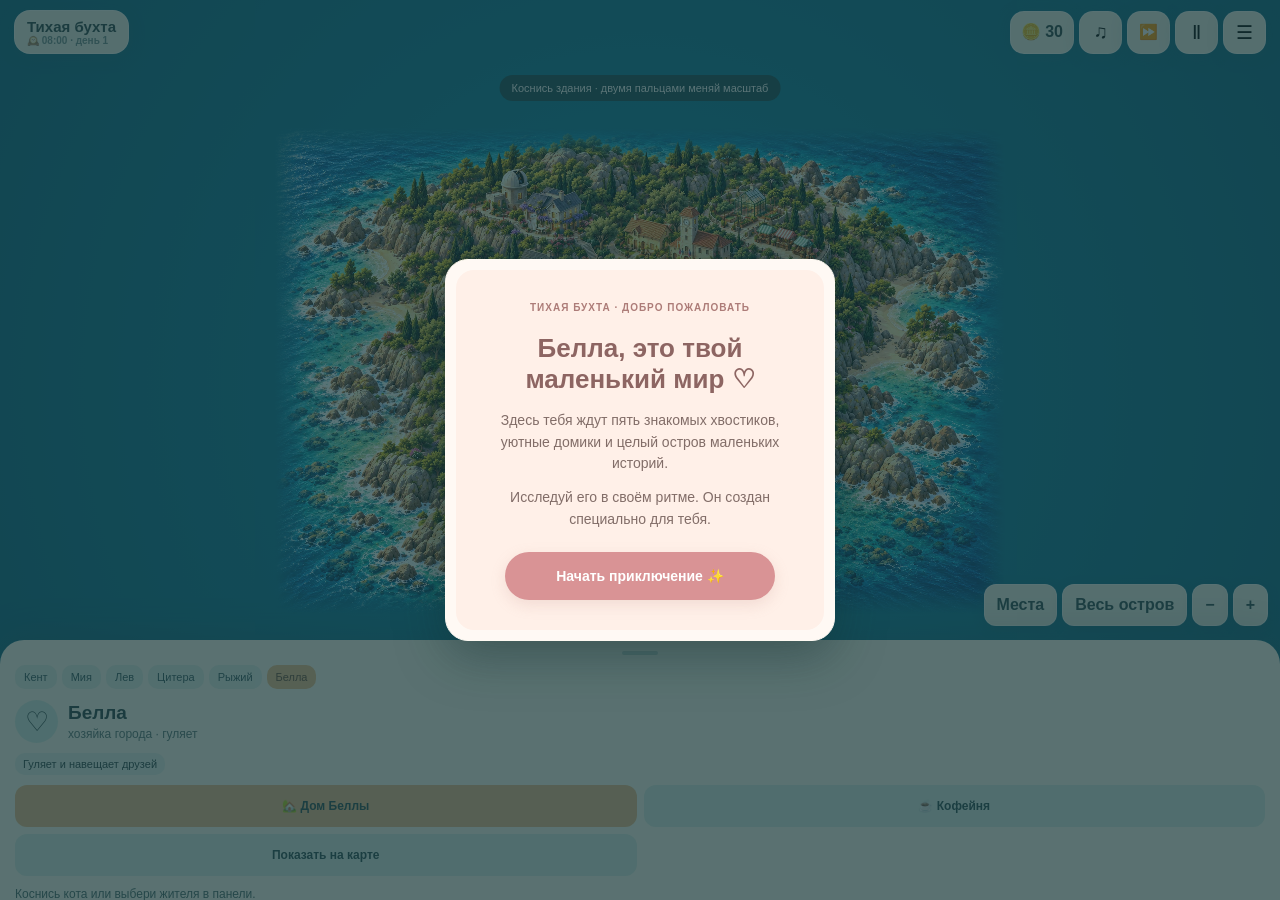
==== docs/index.html @ af592c77 "Add interactive seaside mussel restaurant kitchen (Quiet Bay v1.0.8)" ====
<!doctype html>
<html lang="ru">
<head>
  <meta charset="utf-8">
  <meta name="viewport" content="width=device-width,initial-scale=1,maximum-scale=1,viewport-fit=cover">
  <meta name="theme-color" content="#2c5a60">
  <meta name="apple-mobile-web-app-capable" content="yes">
  <meta name="apple-mobile-web-app-title" content="Тихая бухта">
  <link rel="manifest" href="./manifest.webmanifest">
  <link rel="apple-touch-icon" sizes="180x180" href="./apple-touch-icon.png">
  <link rel="stylesheet" href="./mussel-restaurant.css?v=1">
  <title>Тихая бухта · город Беллы</title>
  <style>
    :root { color-scheme: light; font-family: ui-rounded, -apple-system, BlinkMacSystemFont, "Segoe UI", sans-serif; color:#273f40; background:#b6d8d0; }
    * { box-sizing:border-box; }
    html { margin:0; width:100%; height:100%; overflow:hidden; overscroll-behavior:none; }
    body { margin:0; position:fixed; top:0; left:0; width:var(--screen-w,100vw); height:var(--screen-h,100dvh); overflow:hidden; overscroll-behavior:none; touch-action:none; }
    button { font:inherit; cursor:pointer; touch-action:manipulation; }
    #mapBackground,#world { position:absolute; inset:0; width:100%; height:100%; }
    #mapBackground { background:#233c54; pointer-events:none; }
    #world { touch-action:none; }
    #timeTint { position:absolute; inset:0; z-index:1; pointer-events:none; background-color:transparent; transition:background-color 3s linear; }
    #nightLights { position:absolute; inset:0; z-index:2; width:100%; height:100%; pointer-events:none; opacity:0; transition:opacity 2s linear; }
    #catLabels{position:absolute;inset:0;z-index:3;pointer-events:none;overflow:hidden}
    .catLabel{position:absolute;transform:translate(-50%,-100%);padding:4px 9px;border-radius:14px;background:#fff9efdb;border:1px solid #fffdf3b8;box-shadow:0 3px 10px #2145474d;color:#29474a;font-family:ui-rounded,"Arial Rounded MT Bold",-apple-system,system-ui,sans-serif;font-size:12px;font-weight:650;letter-spacing:.01em;white-space:nowrap;text-shadow:0 1px #ffffffb8;backdrop-filter:blur(4px)}
    .catLabel.selected{background:#fff1d8ed;border-color:#f9dba7;color:#6a4c41}
    .top { position:absolute; z-index:4; top:0; left:0; right:0; padding:calc(env(safe-area-inset-top) + 10px) 14px 8px; display:flex; align-items:center; justify-content:space-between; gap:8px; pointer-events:none; }
    .brand,.money,.icon { box-shadow:0 3px 18px #315b5a25; border:1px solid #fff9; background:#fff8ebed; }
    .brand { padding:7px 12px; border-radius:16px; min-width:0; }
    .brand strong { display:block; font-size:15px; white-space:nowrap; }
    .brand small { display:block; font-size:10px; opacity:.75; }
    .gameClock { font-variant-numeric:tabular-nums; font-weight:750; color:#476a6b; white-space:nowrap; }
    .topRight { display:flex; gap:5px; pointer-events:auto; }
    .money { padding:10px; border-radius:14px; font-weight:800; white-space:nowrap; }
    .icon { width:43px; height:43px; border-radius:14px; border-color:#fff9; font-size:19px; }
    .icon.soundOff { opacity:.65; }
    .icon.speedButton { font-size:15px; font-weight:850; }
    .icon.speedActive { background:#f2bc86; color:#60452d; border-color:#ffe1b9; }
    @media (max-width:420px) {
      .top { padding-left:10px; padding-right:10px; gap:5px; }
      .brand { padding:7px 9px; }
      .topRight { gap:4px; }
      .icon { width:38px; height:40px; border-radius:12px; }
      .money { padding:9px 7px; font-size:13px; }
    }
    .hint { position:absolute; z-index:4; top:calc(env(safe-area-inset-top) + 75px); left:50%; transform:translateX(-50%); text-align:center; background:#193e40c8; color:white; border-radius:22px; padding:7px 12px; font-size:11px; white-space:nowrap; pointer-events:none; }
    .sheet { position:absolute; z-index:5; bottom:0; left:0; right:0; height:min(31%,260px); overflow:auto; touch-action:pan-y; overscroll-behavior:contain; padding:11px 15px calc(env(safe-area-inset-bottom) + 12px); background:#fff9ed; border-radius:24px 24px 0 0; box-shadow:0 -8px 35px #22444532; }
    .grab { width:36px; height:4px; border-radius:4px; background:#c7d7ce; margin:0 auto 8px; }
    .row { display:flex; gap:10px; align-items:center; }
    .avatar { width:43px; height:43px; flex:none; border-radius:50%; background:#d8ece4; display:grid; place-items:center; font-size:27px; }
    h1 { margin:0; font-size:19px; line-height:1.2; }
    .sub { margin:3px 0 0; color:#587171; font-size:12px; }
    .stats { display:flex; gap:6px; flex-wrap:wrap; margin:10px 0; }
    .stat { border-radius:10px; padding:5px 8px; background:#e7efe7; font-size:11px; }
    .actions { display:grid; grid-template-columns:repeat(2,minmax(0,1fr)); gap:7px; }
    .action { min-height:42px; padding:8px; border:0; border-radius:12px; background:#dcece3; color:#27484b; font-size:12px; font-weight:700; }
    .action.primary { background:#f2bc86; }
    .action:disabled { opacity:.45; }
    #message { min-height:32px; margin:10px 0 0; color:#496665; font-size:12px; line-height:1.35; }
    .overlay { position:absolute; inset:0; z-index:7; background:#173a3eb5; display:grid; place-items:center; padding:18px; }
    .overlay[hidden] { display:none; }
    .dialog { width:min(100%,380px); max-height:85svh; overflow:auto; border-radius:23px; padding:20px; background:#fff9ed; box-shadow:0 16px 50px #102c2c66; }
    .dialog h2 { margin:0 0 8px; font-size:21px; }
    .dialog p { line-height:1.45; font-size:13px; }
    .dialog button { display:block; width:100%; padding:13px; margin-top:8px; border:0; border-radius:12px; background:#dcece3; color:#27484b; font-weight:700; }
    .dialog button:first-of-type { background:#f2bc86; }
    .dialog small { color:#647979; }
    .dialog.welcomeDialog { width:min(100%,390px); padding:10px; background:#fff9f4; border:1px solid #fffaf3; }
    .welcomeCard { padding:clamp(21px,6vw,30px) 18px; border-radius:18px; background:#fff0e8; text-align:center; color:#826d68; }
    .welcomeKicker { display:block; color:#ad7c78; font-size:10px; font-weight:750; letter-spacing:.1em; line-height:1.5; }
    .dialog .welcomeTitle { margin:18px auto 15px; max-width:290px; color:#8d6562; font-size:clamp(22px,6vw,26px); line-height:1.2; font-weight:750; }
    .dialog .welcomeCard p { max-width:300px; margin:12px auto; color:#826d68; font-size:14px; line-height:1.55; }
    .dialog .welcomeStart,.dialog .welcomeStart:first-of-type { margin:22px auto 0; max-width:270px; min-height:48px; border-radius:24px; background:#d99395; color:#fff; font-size:14px; box-shadow:0 5px 15px #bc858333; }
    .dialog .welcomeStart:active { transform:scale(.985); }
    .dialog.bookshop { width:min(100%,600px); padding:14px; }
    .dialog.cafeInteriorDialog { width:min(100%,660px); padding:14px; }
    .dialog.ryzhiyHomeDialog,.dialog.bellaHomeDialog { width:min(100%,660px); padding:14px; }
    .dialog.lighthouseDialog { width:min(100%,540px); padding:14px; }
    .dialog.boathouseDialog { width:min(100%,660px); padding:14px; }
    .dialog.postOfficeDialog { width:min(100%,660px); padding:14px; }
    .dialog.marketDialog { width:min(100%,660px); padding:14px; }
    .dialog.marketShopDialog { width:min(100%,520px); padding:16px; }
    .dialog.greenhouseDialog { width:min(100%,660px); padding:14px; }
    .dialog.cafeOpeningDialog { width:min(100%,510px); padding:17px; }
    .dialog.homeUpgradeDialog { width:min(100%,510px); padding:17px; }
    .dialog.homeStoryDialog,.dialog.familyAlbumDialog { width:min(100%,500px); padding:17px; }
    .homeUpgradeHero { display:flex; align-items:center; gap:11px; padding:13px; border-radius:16px; background:linear-gradient(135deg,#ebf0e9,#f6e5cb); margin:10px 0 12px; }
    .homeUpgradeFace { display:grid; place-items:center; width:44px; height:44px; flex:none; border-radius:13px; background:#fff9ee; font-size:28px; }
    .homeUpgradeHero strong { display:block; font-size:14px; }
    .homeUpgradeHero small { display:block; font-size:11px; line-height:1.45; margin-top:3px; }
    .homeUpgradeSector { margin:10px 0; padding:12px; border:1px solid #e3e2d6; border-radius:16px; background:#f6f4ec; }
    .homeUpgradeHeading { display:flex; align-items:center; gap:9px; }
    .homeUpgradeHeadingIcon { display:grid; place-items:center; width:34px; height:34px; flex:none; background:#e7e8dd; border-radius:11px; font-size:19px; }
    .homeUpgradeHeading div { flex:1; min-width:0; }
    .homeUpgradeHeading strong { display:block; font-size:13px; }
    .homeUpgradeHeading small { display:block; margin-top:2px; line-height:1.25; font-size:10px; }
    .homeUpgradeBonus { font-size:13px; white-space:nowrap; font-weight:850; color:#527767; }
    .homeUpgradeTrack { height:6px; margin:9px 0 10px; overflow:hidden; border-radius:6px; background:#e0e7df; }
    .homeUpgradeTrack span { display:block; height:100%; border-radius:inherit; background:linear-gradient(90deg,#87b69d,#d1af76); }
    .homeUpgradeItems { display:grid; grid-template-columns:repeat(3,minmax(0,1fr)); gap:7px; }
    .homeUpgradeItem { display:flex; flex-direction:column; align-items:center; text-align:center; gap:4px; min-width:0; padding:7px 4px; border:1px solid #e2dfd6; background:#fbf8f0; border-radius:12px; }
    .homeUpgradeItem.current { border-color:#e6ba83; background:#fff4e3; }
    .homeUpgradeItem.done { border-color:#c8dfcb; background:#edf5ed; }
    .homeUpgradeThumb { position:relative; display:grid; place-items:center; width:48px; height:43px; border-radius:12px; background:radial-gradient(circle at 25% 15%,#fffef9,#d9e7e1 76%); box-shadow:inset 0 0 0 1px #ffffff99; font-size:26px; }
    .homeUpgradeItem[data-sector="bed"] .homeUpgradeThumb { background:radial-gradient(circle at 25% 15%,#fffef9,#dddaf0 80%); }
    .homeUpgradeItem[data-sector="bowl"] .homeUpgradeThumb { background:radial-gradient(circle at 25% 15%,#fffef9,#d5ece6 80%); }
    .homeUpgradeItem[data-sector="toy"] .homeUpgradeThumb { background:radial-gradient(circle at 25% 15%,#fffef9,#f5dec9 80%); }
    .homeUpgradeItem.done .homeUpgradeThumb::after { content:'✓'; position:absolute; top:-3px; right:-3px; width:15px; height:15px; display:grid; place-items:center; border-radius:50%; background:#70a686; border:2px solid #fff; color:#fff; font-weight:850; font-size:10px; }
    .homeUpgradeItemName { font-size:10px; line-height:1.18; min-height:24px; overflow-wrap:break-word; }
    .homeUpgradeItemBonus { font-size:10px; color:#518064; font-weight:800; }
    .dialog .homeUpgradeBuy,.dialog .homeUpgradeBuy:first-of-type { margin:10px 0 0; background:#edbd8b; color:#574b36; font-size:12px; padding:12px 9px; }
    .dialog .homeUpgradeBuy:disabled { background:#e3e5df; color:#8c948f; opacity:1; }
    .homeUpgradeComplete { margin-top:10px; padding:10px; background:#e4eee4; border-radius:11px; color:#548063; text-align:center; font-weight:750; font-size:11px; }
    .homeUpgradeFeedback { margin:9px 0; padding:11px; border-radius:12px; color:#4e6b5a; background:#e8f0e5; font-size:12px; line-height:1.5; }
    .cafeOpeningIntro { margin:5px 0 12px; color:#526b65; }
    .cafeProgressSegments { display:grid; grid-template-columns:repeat(4,minmax(0,1fr)); gap:5px; margin:10px 0 15px; }
    .cafeProgressSegments span { height:8px; border-radius:8px; background:#dce5d9; }
    .cafeProgressSegments span.done { background:#77a896; }
    .cafeProgressSegments span.now { background:#efb77c; }
    .cafeStageCard { margin:8px 0; padding:12px; background:#f2f2e9; border:1px solid #e3e8de; border-radius:15px; }
    .cafeStageCard.current { background:#fff6e8; border-color:#e8c599; box-shadow:0 3px 10px #ae87501b; }
    .cafeStageCard.complete { background:#ebf2e8; }
    .cafeStageCard.locked { opacity:.67; }
    .cafeStageHeader { display:flex; align-items:center; gap:10px; }
    .cafeStageIcon { width:39px; height:39px; display:grid; place-items:center; flex:none; border-radius:12px; background:#e0e8df; font-size:23px; }
    .current .cafeStageIcon { background:#f6d6ad; }
    .cafeStageTitle { flex:1; min-width:0; }
    .cafeStageTitle strong { display:block; font-size:13px; }
    .cafeStageTitle small { display:block; margin-top:2px; line-height:1.3; font-size:11px; }
    .cafeStageStatus { font-size:11px; font-weight:800; white-space:nowrap; color:#6c8075; }
    .cafeStageCard.current .cafeStageStatus { color:#a46c32; }
    .cafeTaskArea { padding-top:12px; }
    .cafeTaskArea p { margin:0 0 10px; font-weight:700; }
    .cafeTaskHistory { display:flex; align-items:center; flex-wrap:wrap; gap:5px; margin:0 0 10px; padding:9px; background:#f4e9d7; border-radius:11px; }
    .cafeTaskHistory span { padding:6px 8px; font-size:10px; background:#e2ecdc; border-radius:9px; font-weight:700; }
    .cafeTaskHistory .cafeTaskPending { background:#fff9ec; border:1px dashed #d8ba96; color:#906b46; }
    .cafeTaskHistory i { font-style:normal; font-size:12px; color:#af926e; }
    .cafeTaskChoices { display:grid; gap:6px; }
    .dialog .cafeTaskChoices button { margin:0; min-height:45px; background:#fffbf4; border:1px solid #e9d9c1; text-align:left; font-size:12px; padding:10px 12px; }
    .dialog .cafeTaskChoices button:first-of-type { background:#fffbf4; }
    .cafeOpeningResult { margin:10px 0; padding:10px; border-radius:11px; background:#e5efe0; color:#356052; font-size:12px; line-height:1.4; }
    .dialog .cafeOpeningPrimary { background:#f2bc86; }
    .cafeScene { width:100%; aspect-ratio:1586/992; position:relative; overflow:hidden; border-radius:15px; background:#292626; margin:10px 0 9px; }
    .cafeCanvas { position:relative; width:100%; height:100%; transform-origin:center; transition:transform .3s ease; }
    .cafeInterior { display:block; width:100%; height:100%; object-fit:contain; }
    .cafeGuestLayer{position:absolute;inset:0;pointer-events:none;}
    .cafeGuestTrack{position:absolute;inset:0;pointer-events:none;transform:translate3d(var(--cafe-x),var(--cafe-y),0);}
    .cafeGuestTrack[data-slot="0"]{--cafe-x:51%;--cafe-y:64%;--table-x:46%;--table-y:77%;}
    .cafeGuestTrack[data-slot="1"]{--cafe-x:62%;--cafe-y:65%;--table-x:69%;--table-y:68%;}
    .cafeGuestTrack[data-route="enter"]{animation:cafeGuestEnter 3.2s ease-out both;}
    .cafeGuestTrack[data-route="enjoy"]{animation:cafeGuestEnjoy 11s ease-in-out both;}
    .dialog .cafeGuestSprite{position:absolute;left:0;top:0;transform:translate(-50%,-65%);min-width:0;width:auto;margin:0;padding:3px 5px 4px;display:grid;justify-items:center;gap:0;background:#fff9e9ed;border:1px solid #ffe3ac;border-radius:12px;box-shadow:0 3px 10px #20180b88;color:#3b4c43;pointer-events:auto;}
    .cafeGuestSprite svg{width:clamp(29px,7vw,39px);height:clamp(34px,8vw,44px);display:block;filter:drop-shadow(0 2px 1px #2b3c3e66);}
    .cafeGuestSprite span{font-size:9px;line-height:1;font-weight:800;white-space:nowrap;}
    .dialog .cafeGuestSprite.selected{background:#ffdfae;border-color:#fff9e5;}
    .dialog .cafeGuestTrack[data-route="enjoy"] .cafeGuestSprite{pointer-events:none;}
    .cafeGuestSprite::after{content:'💬';position:absolute;top:-13px;right:-10px;padding:2px;background:#fff9e7;border-radius:50%;font-size:12px;}
    .cafeGuestTrack[data-route="enjoy"] .cafeGuestSprite::after{content:'☕';}
    .cafeScene[data-paused="true"] .cafeGuestTrack{animation-play-state:paused;}
    @keyframes cafeGuestEnter{0%{opacity:0;transform:translate3d(87%,70%,0) scale(.85)}16%{opacity:1}55%{transform:translate3d(77%,72%,0)}100%{opacity:1;transform:translate3d(var(--cafe-x),var(--cafe-y),0)}}
    @keyframes cafeGuestEnjoy{0%{opacity:1;transform:translate3d(var(--cafe-x),var(--cafe-y),0)}23%{transform:translate3d(var(--table-x),var(--table-y),0)}67%{transform:translate3d(var(--table-x),var(--table-y),0)}87%{opacity:1;transform:translate3d(84%,72%,0)}100%{opacity:0;transform:translate3d(92%,76%,0)}}
    .cafeServiceIntro{font-size:12px;color:#55716a;line-height:1.45;margin:10px 2px;}
    .cafeGuestCards{display:grid;grid-template-columns:repeat(2,minmax(0,1fr));gap:7px;margin:10px 0;}
    .dialog .cafeGuestCard{display:flex;align-items:center;gap:7px;padding:10px;margin:0;background:#eaf0e7;text-align:left;min-width:0;}
    .dialog .cafeGuestCard.active{background:#f4d7af;}
    .cafeGuestCard svg{width:28px;height:34px;flex:none;}
    .cafeGuestCard strong,.cafeGuestCard small{display:block;}
    .cafeGuestCard small{font-size:10px;line-height:1.25;margin-top:3px;}
    .cafeOrderCard{background:#fff2de;padding:12px;border:1px solid #e5ccaa;border-radius:14px;margin:9px 0;}
    .cafeOrderCard h3{font-size:15px;margin:0 0 7px;}
    .cafeOrderCard blockquote{font-size:12px;line-height:1.4;margin:6px 0;padding-left:10px;border-left:3px solid #d5a478;color:#64543c;}
    .cafeOrderSteps{display:flex;gap:5px;margin:10px 0;}
    .cafeOrderSteps span{height:7px;flex:1;border-radius:8px;background:#e6d8bf;}
    .cafeOrderSteps span.done{background:#78aa8a;}
    .cafeOrderSteps span.current{background:#eda96c;}
    .cafeIngredientChoices{display:grid;gap:6px;}
    .dialog .cafeIngredientChoices button{margin:0;text-align:left;padding:11px;background:#fffaf2;border:1px solid #e5d8c5;font-size:12px;min-height:43px;}
    .cafeServiceNote{background:#e3ede0;color:#42634f;padding:10px 11px;border-radius:11px;font-size:12px;line-height:1.4;margin:8px 0;}
    .cafeGuestEmpty{padding:12px;background:#eef0e6;border-radius:12px;font-size:12px;}
    .cafeMenu{margin:9px 0;padding:10px 12px;background:#e9eee4;border-radius:11px;}
    .cafeMenu summary{font-size:12px;font-weight:800;cursor:pointer;}
    .cafeMenuList{display:flex;gap:6px;flex-wrap:wrap;margin-top:9px;}
    .cafeMenuList span{background:#fff9ed;border-radius:9px;padding:6px 8px;font-size:11px;}
    .cafeScene[data-view="bar"] .cafeCanvas { transform:translate(4%,20%) scale(1.85); }
    .cafeScene[data-view="tables"] .cafeCanvas { transform:translate(32%,-24%) scale(1.85); }
    .cafeViews { display:grid; grid-template-columns:repeat(3,minmax(0,1fr)); gap:6px; margin:0 0 10px; }
    .dialog .cafeViews button { width:auto; margin:0; padding:10px 4px; font-size:11px; background:#e3ebe1; }
    .dialog .cafeViews button.active { background:#f2bc86; color:#553e2c; }
    .ryzhiyHomeScene { width:100%; aspect-ratio:1587/991; position:relative; overflow:hidden; border-radius:15px; background:#252424; margin:10px 0 9px; }
    .ryzhiyHomeCanvas { position:relative; width:100%; height:100%; transform-origin:center; transition:transform .3s ease; }
    .ryzhiyHomeInterior { display:block; width:100%; height:100%; object-fit:contain; }
    .dialog .ryzhiyHomeHotspot { position:absolute; z-index:1; width:44px; height:44px; min-width:44px; margin:0; padding:0; display:grid; place-items:center; transform:translate(-50%,-50%); border:2px solid #fff9e8; border-radius:50%; background:#fff4daf0; box-shadow:0 3px 12px #2a1e14a6; font-size:23px; }
    .dialog .ryzhiyHomeHotspot:first-of-type { background:#fff4daf0; }
    .ryzhiyHomeHotspot[data-home-story="fireplace"] { left:30.5%; top:36%; }
    .ryzhiyHomeHotspot[data-home-story="kitchen"] { left:52%; top:37%; }
    .ryzhiyHomeHotspot[data-home-story="bedroom"] { left:80%; top:49%; }
    .dialog .ryzhiyHomeHotspot:focus-visible { outline:3px solid #4a8c8b; outline-offset:2px; }
    .ryzhiyHomeScene[data-room="lounge"] .ryzhiyHomeCanvas { transform:translate(35%,8%) scale(1.7); }
    .ryzhiyHomeScene[data-room="kitchen"] .ryzhiyHomeCanvas { transform:translate(0,24%) scale(1.85); }
    .ryzhiyHomeScene[data-room="bedroom"] .ryzhiyHomeCanvas { transform:translate(-42%,8%) scale(1.7); }
    .ryzhiyHomeViews { display:grid; grid-template-columns:repeat(4,minmax(0,1fr)); gap:5px; margin:0 0 11px; }
    .dialog .ryzhiyHomeViews button { width:auto; min-width:0; margin:0; padding:10px 3px; font-size:11px; background:#e3ebe1; }
    .dialog .ryzhiyHomeViews button.active { background:#f2bc86; color:#553e2c; }
    .ryzhiyHomeNote { padding:10px 11px; border-radius:12px; background:#edf1e8; font-size:12px; line-height:1.45; color:#537065; }
    .ryzhiyHomeTasks { display:grid; grid-template-columns:repeat(3,minmax(0,1fr)); gap:5px; margin:7px 0; }
    .dialog .ryzhiyHomeTasks button { margin:0; padding:10px 2px; background:#f8e9d7; font-size:11px; }
    .dialog .ryzhiyHomeTasks button:first-of-type { background:#f8e9d7; }
    .bellaHomeScene { width:100%; aspect-ratio:1619/971; position:relative; overflow:hidden; border-radius:15px; background:#181717; margin:10px 0 9px; }
    .bellaHomeCanvas { position:relative; width:100%; height:100%; transform-origin:center; transition:transform .3s ease; }
    .bellaHomeInterior { display:block; width:100%; height:100%; object-fit:contain; }
    .dialog .bellaHomeHotspot { position:absolute; z-index:2; width:44px; height:44px; min-width:44px; margin:0; padding:0; display:grid; place-items:center; transform:translate(-50%,-50%); border:2px solid #fff5db; border-radius:50%; background:#f8e9e0ef; box-shadow:0 3px 12px #1e1013a6; font-size:23px; }
    .dialog .bellaHomeHotspot:first-of-type { background:#f8e9e0ef; }
    .bellaHomeHotspot[data-home-story="bella-balloons"] { left:10.5%; top:55%; }
    .bellaHomeHotspot[data-home-story="bella-shelves"] { left:42%; top:29%; }
    .bellaHomeHotspot[data-home-story="bella-night"] { left:77%; top:29%; }
    .dialog .bellaHomeHotspot:focus-visible { outline:3px solid #87535f; outline-offset:2px; }
    .bellaHomeScene[data-room="lounge"] .bellaHomeCanvas { transform:translate(65%,6%) scale(1.7); }
    .bellaHomeScene[data-room="studio"] .bellaHomeCanvas { transform:translate(8%,25%) scale(1.8); }
    .bellaHomeScene[data-room="bedroom"] .bellaHomeCanvas { transform:translate(-42%,24%) scale(1.8); }
    .bellaHomeScene[data-room="bathroom"] .bellaHomeCanvas { transform:translate(-41%,-9%) scale(1.85); }
    .bellaHomeViews { display:grid; grid-template-columns:repeat(3,minmax(0,1fr)); gap:5px; margin:0 0 10px; }
    .dialog .bellaHomeViews button { margin:0; width:auto; min-width:0; padding:10px 3px; font-size:11px; background:#e9e8df; }
    .dialog .bellaHomeViews button.active { background:#dec7be; color:#5c313b; }
    .bellaHomeNote { padding:11px 12px; margin:8px 0; border-radius:12px; background:#efeae3; color:#6e5760; font-size:12px; line-height:1.45; }
    .bellaHomeTasks { display:grid; grid-template-columns:repeat(3,minmax(0,1fr)); gap:6px; margin:9px 0; }
    .dialog .bellaHomeTasks button,.dialog .bellaHomeTasks button:first-of-type { margin:0; padding:10px 5px; background:#f3e3dc; font-size:11px; }
    .lighthouseScene { position:relative; width:min(100%,390px); aspect-ratio:1086/1448; max-height:58svh; margin:10px auto; overflow:hidden; border-radius:17px; background:linear-gradient(180deg,#da917a,#356681 63%,#d6af89); }
    .lighthouseCanvas { position:relative; width:100%; height:100%; transform-origin:center; transition:transform .35s ease; }
    .lighthouseInterior { display:block; width:100%; height:100%; object-fit:contain; }
    .lighthouseScene[data-level="keeper"] .lighthouseCanvas { transform:translateY(-55%) scale(2.05); }
    .lighthouseScene[data-level="navigation"] .lighthouseCanvas { transform:translateY(-8%) scale(2.2); }
    .lighthouseScene[data-level="lantern"] .lighthouseCanvas { transform:translateY(60%) scale(2.1); }
    .lighthouseViews { display:grid; grid-template-columns:repeat(2,minmax(0,1fr)); gap:6px; margin:10px 0; }
    .dialog .lighthouseViews button { margin:0; width:auto; padding:11px 6px; background:#e6eae3; font-size:12px; }
    .dialog .lighthouseViews button.active { background:#f4d1a2; color:#65431f; }
    .lighthouseNote { padding:11px 12px; margin:10px 0; border-radius:12px; background:#edf1e8; color:#516962; font-size:12px; line-height:1.45; }
    .dialog .lighthouseSlotHotspot:first-of-type { position:absolute;left:54%;top:71%;width:14%;height:15%;min-height:0;margin:0;padding:0;z-index:3;border-radius:12px;background:transparent;box-shadow:none;border:2px solid transparent; }
    .dialog .lighthouseSlotHotspot::after { content:'🎰';position:absolute;bottom:-9px;right:-6px;font-size:17px;line-height:1;padding:4px;background:#fff4dce8;border:1px solid #f3d7a6;border-radius:50%;box-shadow:0 2px 8px #402d1b90; }
    .dialog .lighthouseSlotHotspot:focus-visible { outline:3px solid #ffe7a4;outline-offset:3px; }
    .dialog .lighthouseSlotLaunch { background:#f1d3aa;font-size:13px; }
    .dialog.lighthouseSlotDialog { width:min(100%,430px);padding:16px;background:linear-gradient(180deg,#fff9ed,#f3eee3); }
    .slotIntro { color:#6e685d;font-size:12px;text-align:center;margin:0 0 9px; }
    .slotCabinet { max-width:320px;margin:9px auto 13px;padding:15px 15px 17px;border:5px solid #a26e43;border-radius:100px 100px 24px 24px;background:linear-gradient(105deg,#7faeac,#c7e2d6 22%,#a2c9bf 53%,#dfb9a0 83%,#d69b89);box-shadow:inset 0 0 0 4px #f9da9c,inset 0 0 0 8px #769a91,0 9px 0 #7b594a,0 13px 19px #342a2540;color:#684c38;text-align:center; }
    .slotCabinetTop { font-size:10px;font-weight:900;letter-spacing:.17em;color:#5d695e;text-shadow:0 1px #fff5dc; }
    .slotCabinetIcon { display:block;font-size:30px;line-height:1.2;filter:drop-shadow(0 2px 1px #b67b48); }
    .slotLights { font-size:12px;letter-spacing:8px;margin:3px auto 7px;color:#f5d58c;text-shadow:0 1px 2px #996a33; }
    .slotReels { display:grid;grid-template-columns:repeat(3,minmax(0,1fr));gap:5px;padding:10px 8px;background:linear-gradient(#885e4c,#c18b5f);border:3px solid #f9d899;border-radius:15px;box-shadow:inset 0 4px 7px #3b272151,0 3px 5px #fff1d7; }
    .slotReels>span { display:grid;place-items:center;min-width:0;height:78px;border:2px solid #bda681;border-radius:10px;background:linear-gradient(#e3dcc4,#fff9e9 28% 72%,#dcd3ba);font-size:clamp(35px,12vw,52px);box-shadow:inset 0 2px 5px #523c3154;text-shadow:0 3px 2px #a16c4238; }
    .slotReels.rolling>span { animation:slotWiggle .13s infinite alternate;filter:blur(1px); }
    .slotReels.rolling>span:nth-child(2){animation-delay:-.08s;}
    .slotReels.rolling>span:nth-child(3){animation-delay:-.04s;}
    @keyframes slotWiggle{from{transform:translateY(-7px)}to{transform:translateY(7px)}}
    .slotCabinetFoot { display:flex;align-items:center;justify-content:center;gap:9px;margin-top:10px;font-size:11px;font-weight:800;color:#78583c; }
    .slotCabinetFoot::before,.slotCabinetFoot::after{content:'✦';font-size:18px;color:#c08857;}
    .slotWallet { display:flex;align-items:center;justify-content:space-between;gap:9px;padding:10px 13px;margin:6px 0 12px;background:#eaf0e8;border-radius:13px;font-size:13px; }
    .slotWallet strong{font-size:16px;white-space:nowrap;}
    .slotStakeTitle { display:block;margin:4px 0 7px;font-size:12px;font-weight:800;color:#576962; }
    .slotStakeGrid { display:grid;grid-template-columns:repeat(4,minmax(0,1fr));gap:6px;margin:0 0 10px; }
    .dialog .slotStakeGrid button { margin:0;padding:10px 2px;font-size:12px;background:#e6eae2;border:1px solid #d2d8c8; }
    .dialog .slotStakeGrid button.active { background:#f3c897;border-color:#d9aa72;color:#765332;box-shadow:inset 0 0 0 1px #fff6df; }
    .dialog .slotStakeGrid button:disabled { opacity:.45; }
    .dialog .slotSpin { margin-top:4px;padding:14px;background:#dba17c;color:#4e3429;font-size:15px;box-shadow:0 3px 0 #bb8265; }
    .dialog .slotFree { margin-top:10px;background:#dcebe2;font-size:12px; }
    .dialog .slotSpin:disabled,.dialog .slotFree:disabled{opacity:.55;box-shadow:none;}
    .slotMessage { margin:11px 0 3px;min-height:36px;padding:10px 12px;border:1px solid #e4d6b9;background:#fff2da;border-radius:12px;color:#6a4d39;font-size:12px;line-height:1.4;text-align:center; }
    .slotResultSymbols { display:block;margin-bottom:6px;font-size:19px; }
    .slotResultDetails { display:flex;justify-content:center;flex-wrap:wrap;gap:4px 12px; }
    .slotResultNet { display:block;margin-top:7px;font-size:14px;font-weight:850; }
    .slotResultNet.positive { color:#31704e; }
    .slotResultNet.negative { color:#a34f46; }
    .slotResultNet.neutral { color:#66675a; }
    .slotPaytable { margin-top:12px;padding:9px 10px;border-radius:12px;background:#f5f1e7;font-size:11px;color:#53655c; }
    .slotPaytable summary { cursor:pointer;font-weight:800; }
    .slotPaytableRow { display:flex;justify-content:space-between;gap:12px;padding:6px 2px;border-bottom:1px solid #dfe2d6; }
    .slotPaytableRow:last-child{border:0;}
    .slotPaytableRow strong{white-space:nowrap;}
    @media(prefers-reduced-motion:reduce){.slotReels.rolling>span{animation:none;filter:none;}}
    .boathouseScene { position:relative; width:100%; aspect-ratio:1586/992; margin:10px 0 9px; overflow:hidden; border-radius:17px; background:linear-gradient(160deg,#f3ac86,#418caa 63%,#22b4bc); }
    .boathouseCanvas { position:relative; width:100%; height:100%; transform-origin:center; transition:transform .35s ease; }
    .boathouseInterior { display:block; width:100%; height:100%; object-fit:contain; }
    .boathouseScene[data-view="workshop"] .boathouseCanvas { transform:translate(33%,14%) scale(1.85); }
    .boathouseScene[data-view="boat"] .boathouseCanvas { transform:translate(-15%,4%) scale(1.8); }
    .boathouseScene[data-view="pier"] .boathouseCanvas { transform:translate(-44%,-35%) scale(1.8); }
    .boathouseViews { display:grid; grid-template-columns:repeat(2,minmax(0,1fr)); gap:6px; margin:10px 0; }
    .dialog .boathouseViews button { margin:0; width:auto; padding:11px 6px; background:#e3f0ec; font-size:12px; }
    .dialog .boathouseViews button.active { background:#f4d1a2; color:#65431f; }
    .boathouseNote { padding:11px 12px; margin:10px 0; border-radius:12px; background:#eaf4ed; color:#466b69; font-size:12px; line-height:1.45; }
    .postOfficeScene { position:relative; width:100%; aspect-ratio:1586/992; margin:10px 0 9px; overflow:hidden; border-radius:17px; background:linear-gradient(165deg,#f3a985,#4c8795 64%,#2bb1ac); }
    .postOfficeCanvas { position:relative; width:100%; height:100%; transform-origin:center; transition:transform .35s ease; }
    .postOfficeInterior { display:block; width:100%; height:100%; object-fit:contain; }
    .postOfficeScene[data-view="counter"] .postOfficeCanvas { transform:translate(20%,0%) scale(1.85); }
    .postOfficeScene[data-view="sorting"] .postOfficeCanvas { transform:translate(-33%,18%) scale(1.85); }
    .postOfficeScene[data-view="entrance"] .postOfficeCanvas { transform:translate(-48%,-30%) scale(1.85); }
    .postOfficeViews { display:grid; grid-template-columns:repeat(2,minmax(0,1fr)); gap:6px; margin:10px 0; }
    .dialog .postOfficeViews button { margin:0; width:auto; padding:11px 6px; background:#e6eee6; font-size:12px; }
    .dialog .postOfficeViews button.active { background:#f3d0a9; color:#65431f; }
    .postOfficeNote { padding:11px 12px; margin:10px 0; border-radius:12px; background:#eef2e8; color:#526b61; font-size:12px; line-height:1.45; }
    .dialog .postLetterHotspot,.dialog .postLetterHotspot:first-of-type { position:absolute; z-index:2; left:46%; top:56%; transform:translate(-50%,-50%); display:grid; place-items:center; width:41px; height:41px; min-width:41px; min-height:41px; margin:0; padding:0; border:2px solid #fff9e7; border-radius:50%; background:#fff5dae8; box-shadow:0 3px 15px #4c342e6b,0 0 0 3px #c9a76e55; color:#70482e; font-size:19px; line-height:1; }
    .postLetterHotspot:focus-visible { outline:3px solid #325a64; outline-offset:4px; }
    .dialog.postLetterDialog { width:min(100%,465px); padding:13px; background:#fbf4e8; }
    .postLetterDialog h2 { margin:3px 0 8px; text-align:center; font-family:Georgia,'Times New Roman',serif; font-size:19px; font-weight:500; color:#755943; }
    .postLetterScene { position:relative; width:min(100%,410px); aspect-ratio:2/3; margin:0 auto 10px; overflow:hidden; border-radius:13px; background:#efe0c2; box-shadow:0 5px 20px #453d3050; animation:postLetterReveal .48s ease-out both; }
    .postLetterPaper { display:block; width:100%; height:100%; object-fit:cover; }
    .postLetterText { position:absolute; inset:17% 14% 18%; display:flex; align-items:center; justify-content:center; margin:0; font-family:Georgia,'Times New Roman',serif; font-size:clamp(13px,3.8vw,18px); line-height:1.63; letter-spacing:.005em; color:#5a4534; text-align:left; text-shadow:0 1px #fffaeb99; }
    .dialog .postLetterBack,.dialog .postLetterBack:first-of-type { margin-top:10px; background:#e6dfcf; color:#564a3e; }
    @keyframes postLetterReveal { from { opacity:0; transform:translateY(8px) scale(.985); } to { opacity:1; transform:translateY(0) scale(1); } }
    @media (prefers-reduced-motion:reduce) { .postLetterScene { animation:none; } }
    .marketScene { position:relative; width:100%; aspect-ratio:1586/992; margin:10px 0 9px; overflow:hidden; border-radius:17px; background:linear-gradient(160deg,#f3bb92,#6eabb7 62%,#21b6c5); }
    .marketCanvas { position:relative; width:100%; height:100%; transform-origin:center; transition:transform .35s ease; }
    .marketInterior { display:block; width:100%; height:100%; object-fit:contain; }
    .marketScene[data-view="fruits"] .marketCanvas { transform:translate(42%,4%) scale(1.85); }
    .marketScene[data-view="bakery"] .marketCanvas { transform:translate(-8%,2%) scale(1.85); }
    .marketScene[data-view="flowers"] .marketCanvas { transform:translate(-46%,-6%) scale(1.85); }
    .marketViews { display:grid; grid-template-columns:repeat(2,minmax(0,1fr)); gap:6px; margin:10px 0; }
    .dialog .marketViews button { width:auto; margin:0; padding:11px 6px; background:#e7f0e4; font-size:12px; }
    .dialog .marketViews button.active { background:#f8d6a0; color:#64422f; }
    .marketNote { padding:11px 12px; margin:10px 0; border-radius:12px; background:#eaf2e8; color:#4f6f63; font-size:12px; line-height:1.45; }
    .dialog .marketSnackHotspot,.dialog .marketSnackHotspot:first-of-type { position:absolute; left:53%; top:51%; transform:translate(-50%,-50%); z-index:2; display:grid; place-items:center; width:46px; height:46px; min-width:46px; padding:0; margin:0; border-radius:50%; border:2px solid #fff8e6; background:#fff1ccec; color:#654725; box-shadow:0 3px 14px #3c2c23a6; font-size:23px; }
    .dialog .marketSnackHotspot:focus-visible { outline:3px solid #315e63; outline-offset:3px; }
    .dialog .marketShopLaunch,.dialog .marketShopLaunch:first-of-type { background:#f1bd83; color:#5f3c26; margin:10px 0; }
    .marketShopHero { display:flex; gap:12px; align-items:center; padding:13px; margin:10px 0 12px; border:1px solid #f3ddba; border-radius:14px; background:linear-gradient(135deg,#fff1ce,#e5f0df); }
    .marketShopHero > span { font-size:35px; }
    .marketShopHero strong { display:block; font-size:14px; }
    .marketShopHero small { display:block; line-height:1.45; font-size:11px; margin-top:3px; }
    .marketShopGrid { display:grid; grid-template-columns:repeat(2,minmax(0,1fr)); gap:8px; margin:11px 0; }
    .dialog .marketShopItem,.dialog .marketShopItem:first-of-type { display:flex; flex-direction:column; align-items:flex-start; gap:4px; min-height:123px; padding:12px; margin:0; border:1px solid #ead4ad; border-radius:14px; background:#fffaf0; text-align:left; }
    .dialog .marketShopItem:disabled { opacity:.52; cursor:default; }
    .marketShopEmoji { font-size:25px; line-height:1.2; }
    .marketShopItem strong { font-size:12px; line-height:1.25; }
    .marketShopItem small { font-size:10px; font-weight:500; line-height:1.25; }
    .marketShopPrice { padding:3px 8px; margin-top:auto; border-radius:8px; background:#f5e1b8; font-size:12px; font-weight:800; }
    .marketShopResult { margin:10px 0; padding:12px; border:1px solid #bddbc2; border-radius:12px; background:#e7f1e2; color:#456e53; font-size:12px; line-height:1.5; }
    .greenhouseScene { position:relative; width:100%; aspect-ratio:1586/992; margin:10px 0 9px; overflow:hidden; border-radius:17px; background:linear-gradient(145deg,#f3b891,#538e8a 65%,#3db9bf); }
    .greenhouseCanvas { position:relative; width:100%; height:100%; transform-origin:center; transition:transform .35s ease; }
    .greenhouseInterior { display:block; width:100%; height:100%; object-fit:contain; }
    .greenhouseScene[data-view="tropical"] .greenhouseCanvas { transform:translate(20%,10%) scale(1.85); }
    .greenhouseScene[data-view="flowers"] .greenhouseCanvas { transform:translate(-9%,19%) scale(1.85); }
    .greenhouseScene[data-view="rest"] .greenhouseCanvas { transform:translate(-31%,-13%) scale(1.85); }
    .greenhouseViews { display:grid; grid-template-columns:repeat(2,minmax(0,1fr)); gap:6px; margin:10px 0; }
    .dialog .greenhouseViews button { width:auto; margin:0; padding:11px 6px; background:#e2eee5; font-size:12px; }
    .dialog .greenhouseViews button.active { background:#d0e7c5; color:#3a6047; }
    .greenhouseNote { padding:11px 12px; margin:10px 0; border-radius:12px; background:#e9f3e8; color:#476f59; font-size:12px; line-height:1.45; }
    .townHallScene { position:relative; width:100%; aspect-ratio:1586/992; margin:10px 0 9px; overflow:hidden; border-radius:17px; background:linear-gradient(140deg,#c79b69,#425d6a 72%,#b98268); }
    .townHallCanvas { position:relative; width:100%; height:100%; transform-origin:center; transition:transform .35s ease; }
    .townHallInterior { display:block; width:100%; height:100%; object-fit:contain; }
    .townHallScene[data-view="hall"] .townHallCanvas { transform:translate(5%,-36%) scale(1.8); }
    .townHallScene[data-view="mayor"] .townHallCanvas { transform:translate(0%,52%) scale(1.8); }
    .townHallScene[data-view="council"] .townHallCanvas { transform:translate(-40%,13%) scale(1.8); }
    .townHallScene[data-view="archive"] .townHallCanvas { transform:translate(43%,7%) scale(1.8); }
    .townHallScene[data-view="clock"] .townHallCanvas { transform:translate(62%,67%) scale(1.8); }
    .townHallViews { display:grid; grid-template-columns:repeat(2,minmax(0,1fr)); gap:6px; margin:10px 0; }
    .dialog .townHallViews button,.dialog .townHallViews button:first-of-type { min-width:0; width:auto; margin:0; padding:11px 6px; background:#e8e9e3; color:#52665e; font-size:12px; }
    .dialog .townHallViews button.active,.dialog .townHallViews button.active:first-of-type { background:#e8d4af; color:#5d4b31; }
    .townHallNote { padding:11px 12px; margin:10px 0; border-radius:12px; background:#edf0e7; color:#576957; font-size:12px; line-height:1.45; }
    .townHallActions { display:grid; grid-template-columns:repeat(3,minmax(0,1fr)); gap:7px; margin:12px 0; }
    .dialog .townHallAction,.dialog .townHallAction:first-of-type { min-width:0; display:flex; flex-direction:column; align-items:center; gap:4px; min-height:105px; margin:0; padding:12px 6px; border:1px solid #d9d4c6; border-radius:14px; background:#f5eee1; color:#555442; text-align:center; }
    .townHallAction span { font-size:25px; line-height:1.1; }
    .townHallAction strong { font-size:11px; line-height:1.2; }
    .townHallAction small { font-size:9px; line-height:1.3; font-weight:500; opacity:.83; }
    .townHallPanelIntro { margin:8px 0 13px; padding:12px; border-radius:14px; background:#e9ede5; color:#4b675d; font-size:12px; line-height:1.5; }
    .townHallStats { display:grid; grid-template-columns:repeat(2,minmax(0,1fr)); gap:8px; margin:12px 0; }
    .townHallStat { padding:13px 10px; background:#f5efe3; border:1px solid #e4dac5; border-radius:13px; }
    .townHallStat strong { display:block; font-size:20px; color:#5e593c; line-height:1.25; }
    .townHallStat small { display:block; font-size:11px; color:#737567; line-height:1.3; }
    .townHallResident { display:flex; align-items:center; gap:9px; margin:6px 0; padding:9px 11px; border-radius:12px; background:#f7f4eb; }
    .townHallResidentEmoji { display:grid; place-items:center; flex:none; width:32px; height:32px; border-radius:50%; background:#e6e5d7; font-size:18px; }
    .townHallResidentText { min-width:0; flex:1; }
    .townHallResidentText strong { display:block; font-size:12px; }
    .townHallResidentText small { display:block; font-size:10px; color:#727869; line-height:1.35; }
    .townHallResidentMood { font-size:12px; white-space:nowrap; font-weight:700; color:#7a6a4d; }
    .townHallDecisionGrid { display:grid; gap:9px; margin:12px 0; }
    .dialog .townHallDecision,.dialog .townHallDecision:first-of-type { display:flex; align-items:center; gap:11px; text-align:left; margin:0; padding:12px; border:1px solid #dfd7c5; border-radius:13px; background:#f5f0e4; color:#514e42; }
    .townHallDecisionIcon { font-size:28px; flex:none; }
    .townHallDecision strong,.townHallDecision small { display:block; }
    .townHallDecision strong { font-size:13px; }
    .townHallDecision small { margin-top:3px; font-size:10px; line-height:1.35; font-weight:500; opacity:.8; }
    .townHallFestivalScene { position:relative; overflow:hidden; margin:10px 0; padding:23px 10px; border-radius:17px; background:linear-gradient(130deg,#f6dfb5,#dce8da 58%,#d6dcec); text-align:center; }
    .townHallFestivalScene strong { display:block; font-size:15px; color:#6a5b3b; }
    .townHallFestivalScene p { margin:8px 0 0; font-size:12px; color:#566c61; line-height:1.45; }
    .townHallFestSpark { display:block; font-size:32px; animation:townHallTwinkle 1.8s ease-in-out infinite alternate; }
    @keyframes townHallTwinkle { from { transform:scale(.9) rotate(-4deg); opacity:.72; } to { transform:scale(1.12) rotate(4deg); opacity:1; } }
    .townHallFeedback { padding:12px; margin:9px 0; border-radius:12px; background:#e5eee2; color:#486b52; font-size:12px; line-height:1.45; }
    @media (prefers-reduced-motion:reduce) { .townHallFestSpark { animation:none; } }
    .obsIntro { border-radius:16px; background:linear-gradient(145deg,#263c64,#53628a); color:#faf6e9; padding:16px; margin:9px 0 12px; font-size:12px; line-height:1.5; }
    .obsIntro strong { display:block; font-size:15px; margin-bottom:5px; }
    .obsIntro .obsStars { display:block; text-align:center; font-size:25px; letter-spacing:7px; margin:3px 0 9px; color:#f7e8be; }
    .obsStatus { margin:8px 0 12px; border-radius:12px; padding:11px; background:#e7edf5; color:#394e72; font-size:12px; line-height:1.5; }
    .obsSectionTitle { font-size:13px; margin:14px 0 7px; color:#4c5774; }
    .obsChoices { display:grid; grid-template-columns:repeat(3,minmax(0,1fr)); gap:7px; margin:8px 0 12px; }
    .obsChoices.obsFocus { grid-template-columns:repeat(2,minmax(0,1fr)); }
    .dialog .obsChoices button,.dialog .obsChoices button:first-of-type { min-width:0; width:auto; margin:0; padding:12px 5px; font-size:11px; border-radius:12px; border:1px solid #d6d6e5; background:#f0f1f7; color:#4c536f; }
    .dialog .obsChoices button.active,.dialog .obsChoices button.active:first-of-type { background:#d6d9ef; border-color:#7d8fbe; color:#273e6e; }
    .obsPatterns { display:grid; gap:9px; margin:12px 0; }
    .dialog .obsPatterns button,.dialog .obsPatterns button:first-of-type { display:flex; text-align:left; align-items:center; gap:11px; margin:0; padding:12px; border:1px solid #cfd8e8; border-radius:13px; color:#394c71; background:#f0f3fa; }
    .obsPatternGlyph { flex:none; width:86px; font-size:15px; letter-spacing:2px; color:#697eb1; }
    .obsPatternText { min-width:0; flex:1; font-size:12px; }
    .obsJournal { display:grid; gap:8px; margin:12px 0; }
    .obsEntry { display:flex; align-items:flex-start; gap:10px; padding:11px 12px; background:#f0f2f8; border-radius:12px; color:#465471; }
    .obsEntry.locked { opacity:.6; }
    .obsEntryIcon { font-size:23px; }
    .obsEntry strong { display:block; font-size:13px; }
    .obsEntry small { display:block; font-size:11px; line-height:1.45; margin-top:4px; }
    .obsResult { text-align:center; padding:17px 12px; border:1px solid #d4dbea; border-radius:16px; background:#f0f3fb; color:#425477; }
    .obsResultIcon { font-size:40px; display:block; margin-bottom:5px; }
    .obsResult strong { display:block; font-size:17px; }
    .obsResult p { font-size:12px; line-height:1.55; }
    .levHomeScene { position:relative; width:100%; aspect-ratio:1586/992; margin:10px 0 9px; overflow:hidden; border-radius:17px; background:linear-gradient(135deg,#c9dfdd,#dfbc8c 70%,#88b8cb); }
    .levHomeCanvas { position:relative; width:100%; height:100%; transform-origin:center; transition:transform .35s ease; }
    .levHomeInterior { display:block; width:100%; height:100%; object-fit:contain; }
    .levHomeScene[data-view="workshop"] .levHomeCanvas { transform:translate(37%,-24%) scale(1.75); }
    .levHomeScene[data-view="play"] .levHomeCanvas { transform:translate(-38%,39%) scale(1.75); }
    .levHomeScene[data-view="lounge"] .levHomeCanvas { transform:translate(-37%,-24%) scale(1.75); }
    .levHomeScene[data-view="loft"] .levHomeCanvas { transform:translate(36%,37%) scale(1.75); }
    .levHomeViews { display:grid; grid-template-columns:repeat(2,minmax(0,1fr)); gap:6px; margin:10px 0; }
    .dialog .levHomeViews button { min-width:0; width:auto; margin:0; padding:11px 6px; background:#e1ece9; font-size:12px; }
    .dialog .levHomeViews button.active { background:#b6d9d7; color:#2d5b61; }
    .levHomeNote { padding:11px 12px; margin:10px 0; border-radius:12px; background:#edf3ed; color:#456e68; font-size:12px; line-height:1.45; }
    .dialog .levHomeHotspot,.dialog .levHomeHotspot:first-of-type { position:absolute; z-index:3; display:grid; place-items:center; width:44px; height:44px; min-width:44px; padding:0; margin:0; transform:translate(-50%,-50%); border:2px solid #fffbef; border-radius:50%; background:#edf9f1ee; box-shadow:0 3px 13px #244657a6; font-size:22px; }
    .levHomeHotspot[data-home-story="lev-curiosity"] { left:39%; top:64%; }
    .levHomeHotspot[data-home-story="lev-play"] { left:73%; top:27%; }
    .levHomeHotspot[data-home-story="lev-hammock"] { left:29%; top:16%; }
    .dialog .levHomeHotspot:focus-visible { outline:3px solid #256e79; outline-offset:3px; }
    .levHomeTasks { display:grid; grid-template-columns:repeat(3,minmax(0,1fr)); gap:6px; margin:9px 0 12px; }
    .dialog .levHomeTasks button,.dialog .levHomeTasks button:first-of-type { min-width:0; margin:0; padding:10px 5px; background:#e5eee9; font-size:11px; line-height:1.3; }
    .kentHomeScene { position:relative; width:100%; aspect-ratio:1586/992; overflow:hidden; border-radius:17px; margin:10px 0 9px; background:linear-gradient(140deg,#e5bc88,#4e6964 65%,#ca8a7c); }
    .kentHomeCanvas { position:relative; width:100%; height:100%; transform-origin:center; transition:transform .35s ease; }
    .kentHomeInterior { display:block; width:100%; height:100%; object-fit:contain; }
    .kentHomeScene[data-view="desk"] .kentHomeCanvas { transform:translate(38%,-10%) scale(1.8); }
    .kentHomeScene[data-view="secret"] .kentHomeCanvas { transform:translate(28%,34%) scale(1.8); }
    .kentHomeScene[data-view="chair"] .kentHomeCanvas { transform:translate(-19%,4%) scale(1.8); }
    .kentHomeScene[data-view="terrace"] .kentHomeCanvas { transform:translate(-48%,-27%) scale(1.7); }
    .kentHomeViews { display:grid; grid-template-columns:repeat(2,minmax(0,1fr)); gap:6px; margin:10px 0; }
    .dialog .kentHomeViews button { min-width:0; width:auto; margin:0; padding:11px 6px; background:#e7ece2; font-size:12px; }
    .dialog .kentHomeViews button.active { background:#e0d0ae; color:#5d4834; }
    .kentHomeNote { padding:11px 12px; margin:10px 0; border-radius:12px; background:#edece2; color:#626853; font-size:12px; line-height:1.45; }
    .miaHomeScene { position:relative; width:100%; aspect-ratio:1586/992; overflow:hidden; border-radius:17px; margin:10px 0 9px; background:linear-gradient(140deg,#d0d7e9,#899db8 65%,#e1c2cc); }
    .miaHomeCanvas { position:relative; width:100%; height:100%; transform-origin:center; transition:transform .35s ease; }
    .miaHomeInterior { display:block; width:100%; height:100%; object-fit:contain; }
    .miaHomeScene[data-view="window"] .miaHomeCanvas { transform:translate(47%,17%) scale(1.75); }
    .miaHomeScene[data-view="bedroom"] .miaHomeCanvas { transform:translate(0%,34%) scale(1.75); }
    .miaHomeScene[data-view="treasures"] .miaHomeCanvas { transform:translate(3%,-37%) scale(1.75); }
    .miaHomeScene[data-view="terrace"] .miaHomeCanvas { transform:translate(-50%,-26%) scale(1.7); }
    .miaHomeViews { display:grid; grid-template-columns:repeat(2,minmax(0,1fr)); gap:6px; margin:10px 0; }
    .dialog .miaHomeViews button { min-width:0; width:auto; margin:0; padding:11px 6px; background:#e5e8f0; color:#4f5a73; font-size:12px; }
    .dialog .miaHomeViews button.active { background:#d5cde7; color:#514977; }
    .miaHomeNote { padding:11px 12px; margin:10px 0; border-radius:12px; background:#edeefa; color:#5d647f; font-size:12px; line-height:1.45; }
    .dialog .miaHomeHotspot,.dialog .miaHomeHotspot:first-of-type { position:absolute; z-index:3; display:grid; place-items:center; width:44px; height:44px; min-width:44px; padding:0; margin:0; transform:translate(-50%,-50%); border:2px solid #fbf8ff; border-radius:50%; background:#efe8f9ef; color:#54506e; box-shadow:0 3px 13px #343052a0; font-size:21px; }
    .miaHomeHotspot[data-home-story="mia-rain"] { left:23%; top:41%; }
    .miaHomeHotspot[data-home-story="mia-nook"] { left:47%; top:46%; }
    .miaHomeHotspot[data-home-story="mia-treasures"] { left:47%; top:70%; }
    .dialog .miaHomeHotspot:focus-visible { outline:3px solid #547983; outline-offset:3px; }
    .miaHomeTasks { display:grid; grid-template-columns:repeat(3,minmax(0,1fr)); gap:6px; margin:9px 0 12px; }
    .dialog .miaHomeTasks button,.dialog .miaHomeTasks button:first-of-type { min-width:0; margin:0; padding:11px 5px; background:#e4def2; color:#535073; font-size:11px; line-height:1.3; }
    .dialog .kentHomeHotspot,.dialog .kentHomeHotspot:first-of-type { position:absolute; z-index:3; display:grid; place-items:center; width:44px; height:44px; min-width:44px; padding:0; margin:0; transform:translate(-50%,-50%); border:2px solid #fff8e6; border-radius:50%; background:#fbefd5ee; color:#544730; box-shadow:0 3px 13px #332719a6; font-size:22px; }
    .kentHomeHotspot[data-home-story="kent-desk"] { left:29%; top:57%; }
    .kentHomeHotspot[data-home-story="kent-winter"] { left:40%; top:34%; }
    .kentHomeHotspot[data-home-story="kent-chess"] { left:80%; top:67%; }
    .dialog .kentHomeHotspot:focus-visible { outline:3px solid #416761; outline-offset:3px; }
    .kentHomeTasks { display:grid; grid-template-columns:repeat(3,minmax(0,1fr)); gap:6px; margin:9px 0 12px; }
    .dialog .kentHomeTasks button,.dialog .kentHomeTasks button:first-of-type { min-width:0; margin:0; padding:11px 5px; background:#efe4ce; color:#584631; font-size:11px; line-height:1.3; }
    .bookModeTabs { display:grid; grid-template-columns:repeat(2,minmax(0,1fr)); gap:5px; padding:4px; border-radius:15px; background:#e6eae0; margin:11px 0; }
    .dialog .bookModeTabs button { margin:0; padding:12px 5px; font-size:12px; background:transparent; border-radius:12px; }
    .dialog .bookModeTabs button:first-of-type { background:transparent; }
    .dialog .bookModeTabs button.active,.dialog .bookModeTabs button.active:first-of-type { background:#fffaf0; color:#6a4c38; box-shadow:0 2px 7px #3451491c; }
    .bookHomeTasks { display:grid; grid-template-columns:repeat(2,minmax(0,1fr)); gap:7px; margin:8px 0 12px; }
    .dialog .bookHomeTasks button { margin:0; padding:11px 6px; background:#f4e4cd; font-size:12px; }
    .dialog .bookHomeTasks button:first-of-type { background:#f4e4cd; }
    .bookHomeStatus { padding:12px; margin:7px 0; border-radius:12px; background:#edf0e6; color:#526e60; font-size:12px; line-height:1.5; }
    .dialog .bookHomeHotspot { position:absolute; z-index:4; display:grid; place-items:center; width:44px; height:44px; min-width:44px; margin:0; padding:0; transform:translate(-50%,-50%); border:2px solid #fff9e8; border-radius:50%; background:#fff2d8ee; box-shadow:0 3px 12px #1b211b9c; font-size:23px; }
    .dialog .bookHomeHotspot:first-of-type { background:#fff2d8ee; }
    .bookHomeHotspot[data-home-story="citera-lounge"] { left:25%; top:60%; }
    .bookHomeHotspot[data-home-story="citera-letter"] { left:27%; top:25%; }
    .dialog .bookHomeHotspot:focus-visible { outline:3px solid #4a8c8b; outline-offset:2px; }
    .homeStoryHero { position:relative; overflow:hidden; padding:22px 17px; margin:12px 0; border-radius:17px; background:linear-gradient(135deg,#fae0bd,#eff0df); text-align:center; box-shadow:inset 0 1px 0 #fff9; }
    .homeStoryHero[data-story="bedroom"] { background:linear-gradient(135deg,#cfd7e7,#f6e9d5); }
    .homeStoryHero[data-story="kitchen"] { background:linear-gradient(135deg,#f9dfb9,#dbe8d2); }
    .homeStoryHero[data-story="kent-winter"] { background:linear-gradient(135deg,#cbdde1,#f5e4d3); border:1px solid #d4dedb; }
    .homeStoryHero[data-story^="mia-"] { background:linear-gradient(135deg,#dde7f5,#f3e7ef); border:1px solid #ded5e9; }
    .homeStoryEmoji { display:block; font-size:49px; margin-bottom:9px; }
    .homeStoryHero p { margin:0; color:#4c574d; font-size:14px; }
    .homeStoryChoices { display:grid; gap:7px; margin:12px 0; }
    .dialog .homeStoryChoices button { margin:0; text-align:left; padding:13px; background:#e7efdf; font-size:13px; }
    .dialog .homeStoryChoices button:first-of-type { background:#e7efdf; }
    .homeStoryReaction { padding:14px; margin:13px 0; background:#fff0d9; border:1px solid #f0d6af; border-radius:14px; font-size:14px; line-height:1.55; }
    .memoryToast { padding:12px; margin:10px 0; background:#e4efe5; border-radius:13px; font-size:12px; color:#416451; line-height:1.4; }
    .memoryProgress { display:flex; gap:5px; margin:12px 0 16px; }
    .memoryProgress span { flex:1; height:8px; border-radius:8px; background:#e2e8df; }
    .memoryProgress span.found { background:#dba875; }
    .memoryCard { padding:13px; margin:9px 0; border-radius:15px; border:1px solid #e7e6d9; background:#fff6e7; }
    .memoryCard.locked { background:#ecefe8; color:#6b7a73; }
    .memoryCard h3 { margin:0 0 6px; font-size:14px; }
    .memoryCard p { margin:0; font-size:12px; }
    .memoryCard small { display:block; margin-top:8px; font-size:10px; }
    @media (prefers-reduced-motion:reduce) { .cafeCanvas,.ryzhiyHomeCanvas,.bellaHomeCanvas,.levHomeCanvas,.kentHomeCanvas,.miaHomeCanvas,.lighthouseCanvas,.boathouseCanvas,.postOfficeCanvas,.marketCanvas,.greenhouseCanvas { transition:none; } .cafeGuestTrack{animation:none!important;} .cafeGuestTrack[data-route="enjoy"]{display:none;} }
    .dialog.location,.dialog.places { width:min(100%,420px); }
    .locationHead { display:flex;align-items:center;gap:13px;margin-bottom:13px; }
    .locationIcon { display:grid;place-items:center;flex:none;width:60px;height:60px;border-radius:17px;background:linear-gradient(145deg,#ffe7bb,#cfdfca);font-size:33px;box-shadow:inset 0 1px 0 #ffffffba; }
    .locationType {font-size:11px;color:#608078;font-weight:750;text-transform:uppercase;letter-spacing:.07em;}
    .locationHead h2 { margin:4px 0;line-height:1.15; }
    .locationDesc { margin:0 0 13px; padding:13px 14px;background:#edf2e9;border-radius:14px;color:#45625b; }
    .locationHint {display:block;margin:12px 3px 0;line-height:1.45;}
    .placeGroup {margin:14px 0;}
    .placeGroup h3 {margin:0 2px 6px;font-size:13px;color:#657b75;}
    .dialog .placeItem {display:flex;align-items:center;gap:10px;text-align:left;padding:10px 12px;background:#eaf0e8;}
    .placeItem span:first-child {font-size:20px;}
    .placeItem span:last-child {font-weight:700;}
    .bookScene { position:relative; width:100%; aspect-ratio:1619/971; overflow:hidden; border-radius:15px; background:#111511; margin:10px 0 9px; }
    .bookCanvas { width:100%; height:100%; position:relative; transform-origin:center; transition:transform .35s ease; }
    .bookInterior { display:block; width:100%; height:100%; object-fit:contain; }
    .bookScene[data-room="bookshop"] .bookCanvas { transform:translate(-38%,-2%) scale(1.8); }
    .bookScene[data-room="lounge"] .bookCanvas { transform:translate(38%,-28%) scale(1.8); }
    .bookScene[data-room="bedroom"] .bookCanvas { transform:translate(38%,38%) scale(1.8); }
    .bookGuestLayer{position:absolute;inset:0;pointer-events:none;}
    .bookGuestTrack{position:absolute;inset:0;pointer-events:none;}
    .dialog .bookGuest{position:absolute;left:var(--shelf-x);top:var(--shelf-y);width:auto;min-width:0;min-height:0;display:grid;justify-items:center;gap:0;padding:2px 5px 4px;margin:0;background:#fff9e8eb;border:1px solid #fff5ce;border-radius:12px;box-shadow:0 3px 12px #16251b85;color:#36534a;pointer-events:auto;}
    .bookGuest svg{display:block;width:37px;height:39px;filter:drop-shadow(0 2px 1px #1d312b57);}
    .bookGuest span{font-size:9px;font-weight:800;line-height:1.1;white-space:nowrap;}
    .dialog .bookGuest::after{content:'💬';position:absolute;top:-15px;right:-13px;background:#fff9e8;border-radius:50%;font-size:13px;padding:3px;box-shadow:0 2px 5px #152e2940;}
    .bookGuestTrack[data-slot="0"]{--shelf-x:67%;--shelf-y:64%;}
    .bookGuestTrack[data-slot="1"]{--shelf-x:78%;--shelf-y:70%;}
    .dialog .bookGuestTrack .bookGuest{background:#fff9e8eb;}
    .bookGuestTrack[data-route="enter"]{animation:guestWalkIn 3.6s linear both;animation-delay:var(--route-delay,0ms);}
    .bookGuestTrack[data-route="counter"]{animation:guestToCounter 1.5s ease-in-out both;animation-delay:var(--route-delay,0ms);}
    .bookGuestTrack[data-route="counter"] .bookGuest,.bookGuestTrack[data-route="waiting"] .bookGuest,.bookGuestTrack[data-route="exit"] .bookGuest{left:57%;top:60%;}
    .bookGuestTrack[data-route="exit"]{animation:guestWalkOut 2.5s ease-in both;animation-delay:var(--route-delay,0ms);}
    .bookGuestTrack[data-route="exit"] .bookGuest{pointer-events:none;}
    .bookScene[data-room="lounge"] .bookGuestLayer,.bookScene[data-room="bedroom"] .bookGuestLayer{display:none;}
    .bookScene[data-paused="true"] .bookGuestTrack{animation-play-state:paused;}
    @keyframes guestWalkIn{0%{opacity:0;transform:translate3d(calc(89% - var(--shelf-x)),calc(63% - var(--shelf-y)),0)}12%{opacity:1}50%{transform:translate3d(calc(80% - var(--shelf-x)),calc(72% - var(--shelf-y)),0)}100%{opacity:1;transform:translate3d(0,0,0)}}
    @keyframes guestToCounter{0%{transform:translate3d(calc(var(--shelf-x) - 57%),calc(var(--shelf-y) - 60%),0)}100%{transform:translate3d(0,0,0)}}
    @keyframes guestWalkOut{0%{opacity:1;transform:translate3d(0,0,0)}60%{opacity:1;transform:translate3d(22%,12%,0)}100%{opacity:0;transform:translate3d(32% ,3%,0)}}
    .bookRooms { display:flex; gap:5px; flex-wrap:wrap; margin:0 0 10px; }
    .dialog .bookRooms button { flex:1 1 auto; width:auto; display:inline-block; min-width:0; margin:0; padding:8px 6px; font-size:11px; background:#e3ebe1; }
    .dialog .bookRooms button.active { background:#f2bc86; color:#553e2c; }
    .shopStatus { display:block; padding:8px 10px; border-radius:10px; background:#eee8d7; color:#594a3e; font-size:12px; }
    .bookPanelTabs{display:grid;grid-template-columns:repeat(4,minmax(0,1fr));gap:5px;margin:10px 0;}
    .dialog .bookPanelTabs button{margin:0;padding:11px 3px;background:#e5ece3;font-size:11px;}
    .dialog .bookPanelTabs button.active{background:#f2bc86;}
    .bookSuppliers{display:flex;gap:5px;overflow:auto;scrollbar-width:none;margin:8px 0;}
    .dialog .bookSuppliers button{width:auto;flex:0 0 auto;white-space:nowrap;font-size:11px;padding:9px;margin:0;}
    .dialog .bookSuppliers button.active{background:#f2bc86;}
    .bookInventoryRow{display:flex;align-items:center;gap:8px;padding:11px 8px;border:1px solid #dae3d7;border-radius:12px;background:#f3f5eb;}
    .bookInventoryRow .bookDescription{flex:1;min-width:0;}
    .bookInventoryRow strong,.bookInventoryRow small{display:block;overflow-wrap:anywhere;}
    .bookInventoryRow small{font-size:11px;line-height:1.4;margin-top:3px;}
    .bookBuyButtons{display:grid;gap:4px;min-width:75px;}
    .dialog .bookBuyButtons button{padding:9px 6px;margin:0;font-size:11px;background:#e4ebdf;}
    .dialog .bookBuyButtons button:first-child{background:#f2bc86;}
    .bookSupplyHeading{font-size:13px;margin:13px 1px 6px;}
    .bookShipments{font-size:12px;background:#edf2e9;border-radius:11px;padding:10px;margin:8px 0;line-height:1.55;}
    .bookMessage{margin:8px 0;padding:10px 12px;border-radius:12px;background:#f4e6cf;color:#71513b;font-size:13px;line-height:1.4;}
    .bookList{display:grid;gap:8px;margin:8px 0;}
    .dialog .bookVisitorCard{display:flex;align-items:center;gap:10px;text-align:left;padding:11px;margin:0;background:#edf0e9;}
    .bookVisitorFace{display:grid;place-items:center;background:#d8e3d8;border-radius:50%;width:43px;height:43px;flex:none;}
    .bookVisitorFace svg{width:38px;height:39px;}
    .bookVisitorCard strong,.bookVisitorCard small{display:block;}
    .bookVisitorCard small{font-size:11px;line-height:1.35;margin-top:3px;}
    .bookTalk{background:#edf2e9;border-radius:15px;padding:14px;margin:9px 0;}
    .bookTalk h3{font-size:15px;margin:0 0 5px;}
    .bookTalk p{margin:8px 0 12px;}
    .dialog .bookChoice{font-size:13px;padding:12px;text-align:left;background:#fff9ed;border:1px solid #d4e1d6;}
    .bookChapter{background:#edf0e9;padding:10px 11px;border-radius:11px;margin:7px 0;font-size:12px;line-height:1.4;}
    .bookChapter strong{display:block;margin-bottom:3px;}
    .dialog .sceneShelfHotspot{position:absolute;left:8px;bottom:8px;z-index:4;width:auto;max-width:52%;margin:0;padding:8px 10px;background:#fff7dbed;border:1px solid #e8d5a7;border-radius:10px;font-size:11px;box-shadow:0 3px 8px #28200f8a;}
    .bookScene[data-room="lounge"] .sceneShelfHotspot,.bookScene[data-room="bedroom"] .sceneShelfHotspot{display:none;}
    .bookCover{position:relative;display:flex;flex-direction:column;align-items:center;justify-content:space-between;isolation:isolate;flex:none;width:100%;aspect-ratio:2/3;padding:8px 5px 6px;border-radius:4px 8px 8px 4px;background:linear-gradient(145deg,var(--book-base),var(--book-dark));border:1px solid #fff6df70;border-left:5px solid #1b272d54;box-shadow:inset 2px 0 #ffffff18,inset -2px 0 #00000035,2px 4px 8px #25180f55;color:var(--book-ink);text-align:center;overflow:hidden;}
    .bookCover::before{content:'';position:absolute;inset:7px 6px;border:1px solid currentColor;opacity:.33;pointer-events:none;z-index:-1;}
    .bookCover::after{content:'';position:absolute;inset:0;background:radial-gradient(circle at 20% 4%,#ffffff26,transparent 55%);pointer-events:none;z-index:-1;}
    .bookCoverTop{font-size:6px;font-weight:800;letter-spacing:.16em;line-height:1.3;white-space:nowrap;opacity:.92;}
    .bookCoverArt{display:block;width:73%;height:43%;color:var(--book-ink);filter:drop-shadow(0 2px 1px #1a202027);}
    .bookCoverTitle{font-size:11px;line-height:1.05;font-weight:900;letter-spacing:-.02em;overflow-wrap:anywhere;text-shadow:0 1px #101a1d3a;}
    .bookCoverFoot{font-family:Georgia,serif;font-size:7px;letter-spacing:.02em;opacity:.9;}
    .bookShelfGrid{display:grid;grid-template-columns:repeat(auto-fill,minmax(84px,1fr));gap:11px 9px;padding:15px 9px 18px;margin:7px 0;border-radius:12px;background:repeating-linear-gradient(180deg,#ead3ad 0,#f6e8ca 157px,#9e6f4f 158px,#6f4c38 166px,#e2c093 170px);box-shadow:inset 0 3px 14px #7d503537;}
    .dialog .bookShelfItem{position:relative;display:grid;justify-items:center;align-content:start;width:100%;padding:0 4px 8px;margin:0;background:transparent;text-align:center;box-shadow:none;border-radius:8px;}
    .dialog .bookShelfItem:first-of-type{background:transparent;}
    .bookShelfItem>span{display:block;width:100%;max-width:98px;}
    .bookShelfItem .bookCover{max-width:98px;transition:transform .18s ease;}
    .bookShelfItem:active .bookCover{transform:translateY(-5px) rotate(-2deg);}
    .bookShelfItem small{margin-top:7px;font-size:10px;font-weight:800;background:#fff8e2e6;border-radius:10px;padding:3px 7px;}
    .bookShelfItem .emptyBook{filter:grayscale(.65);opacity:.72;}
    .bookShelfDetails{display:flex;gap:13px;align-items:flex-start;border-radius:13px;background:#e6eee5;padding:11px;margin:10px 0;}
    .bookShelfDetails>.bookCover{width:103px;}
    .bookShelfDetails>div{flex:1;min-width:0;}
    .bookShelfDetails h3{font-size:15px;margin:2px 0 5px;}
    .bookShelfDetails p{margin:4px 0;font-size:12px;}
    .dialog .bookShelfDetails button{font-size:11px;padding:9px 5px;margin-top:6px;}
    .bookSceneEvent{padding:12px;background:#f4e6cf;border:1px solid #e7cfab;border-radius:13px;margin:11px 0;}
    .bookSceneEvent h3{font-size:14px;margin:0 0 6px;}
    .bookSceneEvent p{margin:6px 0;}
    .dialog .bookSceneEvent button{font-size:12px;text-align:left;}
    .bookSaleFx{position:absolute;right:9%;top:23%;z-index:5;display:flex;align-items:center;gap:8px;pointer-events:none;animation:bookSaleFloat 1.9s ease-in-out both;}
    .bookSaleFx>.bookCover{width:71px;box-shadow:0 5px 15px #2229;}
    .bookSaleFx>.bookCover .bookCoverTitle{font-size:8px;}
    .bookSaleFx strong{padding:7px;border-radius:12px;background:#fcf2cbe6;color:#4a5734;font-size:13px;white-space:nowrap;box-shadow:0 3px 10px #1f27254a;}
    @keyframes bookSaleFloat{0%{opacity:0;transform:translate(-90px,62px) scale(.45) rotate(-24deg)}25%{opacity:1}68%{opacity:1;transform:translate(0,-13px) scale(1) rotate(6deg)}100%{opacity:0;transform:translate(13px,-44px) scale(.9) rotate(-4deg)}}
    @media (prefers-reduced-motion:reduce){.bookCanvas,.bookGuestTrack,.bookSaleFx{transition:none!important;animation:none!important;}.bookGuestTrack[data-route="exit"]{display:none;}}
    #file { display:none; }
    .mapTools{position:absolute;z-index:4;right:12px;bottom:calc(min(31%,260px) + 14px);display:flex;gap:5px}
    .mapTools button{border:1px solid #fff9;background:#fff8ebed;color:#29474a;border-radius:12px;padding:9px 12px;min-height:42px;font-weight:700;box-shadow:0 3px 12px #21454735}
    #mapLoading{position:absolute;z-index:4;left:14px;right:14px;top:42%;padding:14px;border-radius:16px;background:#fff8ebed;text-align:center;font-size:13px}
    #mapLoading[hidden]{display:none}
    #residents{display:flex;gap:5px;overflow-x:auto;margin:0 0 9px;padding:2px 0;scrollbar-width:none}
    #residents button{border:0;border-radius:10px;padding:6px 9px;background:#e4eee5;color:#315357;white-space:nowrap;font-size:11px}
    #residents button.active{background:#f2bc86;color:#674733}
  </style>
</head>
<body>
  <canvas id="mapBackground" aria-hidden="true"></canvas>
  <canvas id="world" aria-label="Карта города Тихая бухта"></canvas>
  <div id="timeTint" aria-hidden="true"></div>
  <canvas id="nightLights" aria-hidden="true"></canvas>
  <div id="catLabels" aria-hidden="true"></div>
  <header class="top">
    <div class="brand"><strong>Тихая бухта</strong><small class="gameClock" id="gameClock" aria-label="Игровые часы">🕰️ 08:00 · день 1</small></div>
    <div class="topRight"><div class="money" id="money">🪙 0</div><button class="icon" id="soundToggle" aria-label="Выключить музыку" title="Музыка">♫</button><button class="icon speedButton" id="speed" aria-label="Ускорить время в 5 раз" aria-pressed="false" title="Ускорить время">⏩</button><button class="icon" id="pause" aria-label="Пауза">Ⅱ</button><button class="icon" id="settings" aria-label="Меню">☰</button></div>
  </header>
  <div class="hint">Коснись здания · двумя пальцами меняй масштаб</div>
  <div class="mapTools" aria-label="Карта и места"><button id="places">Места</button><button id="fitMap">Весь остров</button><button id="zoomOut" aria-label="Отдалить">−</button><button id="zoomIn" aria-label="Приблизить">+</button></div>
  <div id="mapLoading" role="status">Загружаем остров…</div>
  <section class="sheet" id="sheet"><div class="grab"></div><div id="residents" aria-label="Выбрать жителя"></div><div id="details"></div><p id="message" role="status" aria-live="polite"></p></section>
  <div class="overlay" id="overlay" hidden><div class="dialog" id="dialog"></div></div>
  <input id="file" type="file" accept="application/json,.json">
  <script type="module">
import {CAT_ART} from "./cats-art.js?v=1";
import {createMap,HOME_POINTS,WORK_POINTS,SITE_POINTS,LOCATION_POINTS,LOCATIONS,NODES,advance,walkTarget} from "./map2d.js?v=14";
import {BOOK_VISITORS,BOOK_VISITOR_BY_ID,newBookVisitorState,sanitizeBookVisitorState,chapterForVisitor,bringNextBookVisitor,finishBookVisit} from "./book-visitors.js?v=1";
import {BOOK_SUPPLIERS,BOOK_CATALOG,BOOK_BY_ID,SUPPLIER_BY_ID,chapterBook,newBookInventory,sanitizeBookInventory,pendingCopies,totalCopies,orderBook,receiveBookShipments,sellBook} from "./book-inventory.js?v=1";
import {bookCoverMarkup} from "./book-covers.js?v=1";
import {BOOK_SCENES,BOOK_SCENE_BY_ID,sanitizeBookScenes,availableBookScene,finishBookScene} from "./book-scenes.js?v=1";
import {createBookVisitorMotion,syncBookVisitorMotion,focusBookVisitor,leaveBookVisitor,bookVisitorRoute,activeBookDeparture} from "./book-visitor-motion.js?v=1";
import {CAFE_OPENING_STAGES,cafeStageDone,nextCafeStage,startCafeTask,answerCafeTask} from "./cafe-opening.js?v=1";
import {CAFE_RECIPES,CAFE_RECIPE_BY_ID,newCafeServiceState,sanitizeCafeServiceState,cafeGuestProfile,inviteCafeGuests,answerCafeIngredient,serveCafeGuest} from "./cafe-visitors.js?v=2";
import {HOME_STORIES,HOME_STORY_BY_ID,RYZHIY_HOME_STORIES,CITERA_HOME_STORIES,BELLA_HOME_STORIES,LEV_HOME_STORIES,KENT_HOME_STORIES,MIA_HOME_STORIES,newMemoryBook,sanitizeMemoryBook,unlockMemory} from "./home-stories.js?v=6";
import {MARKET_SNACKS,buyMarketSnack} from "./market-snacks.js?v=1";
import {TOWN_HALL_FESTIVAL_COST,TOWN_HALL_FESTIVAL_MOOD,getTownHallReport,issueTownHallOrder,holdTownHallFestival} from "./townhall-management.js?v=1";
import {OBSERVATORY_DISCOVERIES,OBSERVATORY_DIRECTIONS,OBSERVATORY_FOCUS,newObservatoryState,sanitizeObservatoryState,nextObservatoryDiscovery,telescopeIsAligned,skyPatternsFor,recordObservatoryDiscovery} from "./observatory-work.js?v=1";
import {HOME_UPGRADE_MAX_BONUS,HOME_UPGRADE_SECTORS,homeUpgradeBonus,homeUpgradeCost,homeRecoveryRate,purchaseHomeUpgrade} from "./home-upgrades.js?v=1";
import {WORK_SHIFT_SECONDS,MIN_WORK_NEED,MANUAL_FEED_COST,HOSPITAL_COST,CAFE_OPENING_COST,CAFE_GUEST_INTERVAL_MS,CAFE_RECIPE_EARNINGS,canStartWork,workWage,buyManualFeed} from "./game-economy.js?v=1";
import {FAST_FORWARD_MULTIPLIER,toggleTimeSpeed,newGameClock,sanitizeGameClock,advanceGameClock,gameClockDisplay,creditOfflineCoins} from "./game-time.js?v=3";
import {chooseStoredSave,secondsSince,saveMarker,requestPersistentStorage} from "./save-health.js?v=2";
import {SLOT_STAKES,SLOT_FREE_BET,SLOT_OUTCOMES,newLighthouseSlotState,sanitizeLighthouseSlotState,spinLighthouseSlots} from "./lighthouse-slots.js?v=1";
import {MUSSEL_MENU,MUSSEL_INGREDIENTS,newMusselRestaurantState,sanitizeMusselRestaurantState,nextMusselOrder,newMusselKitchen,addMusselIngredient,setMusselHeat,plateMussels,garnishMussels,serveMusselOrder} from "./mussel-restaurant.js?v=1";
import {catRoutinePeriod,chooseCatRoutine} from "./cat-routines.js?v=1";
import {createGameAudio} from "./game-audio.js?v=3";
import {lightingForClock,lightingForMinute,minuteOfGameDay,nightGlowStrengthForMinute,readLightingEnabled,saveLightingEnabled} from "./daylight.js?v=2";
(()=>{"use strict";
    const FORMAT=14, DB='quiet-bay-save', KEY='city', WELCOME_KEY='welcome-seen';
    const cafeSite={id:'cafe',name:'Кофейня',home:[5,11.2],roof:'#c98165'};
    const scenicSites=[
      {id:'bookshop',name:'Городская читальня',home:[3.7,6],roof:'#b37f75',wall:'#f1dcc5',floors:2},
      {id:'observatory',name:'Обсерватория',home:[8,.5],roof:'#7a91ad',wall:'#e8e4d9',floors:2},
      {id:'club',name:'Клуб',home:[12.8,1.7],roof:'#aa6f68',wall:'#e7d3b9',floors:2},
      {id:'hotel',name:'Отель',home:[18.5,6.3],roof:'#d19573',wall:'#f4ddc2',floors:3},
      {id:'post',name:'Почта',home:[17.2,9.1],roof:'#79a6a7',wall:'#eadcc9',floors:2},
      {id:'market',name:'Рынок',home:[0,9.6],roof:'#e6a460',wall:'#e8d1ad',floors:1},
      {id:'townhall',name:'Ратуша',home:[8.5,5.2],roof:'#99a6a3',wall:'#efe1cd',floors:2},
      {id:'marina',name:'Лодочная',home:[13.4,13.9],roof:'#7da6b1',wall:'#d6c4a7',floors:1},
      {id:'greenhouse',name:'Оранжерея',home:[.3,6.8],roof:'#8aab94',wall:'#d7e5d2',floors:1},
      {id:'restaurant',name:'Ресторан',home:[8,9.2],roof:'#b16f67',wall:'#f2d3b1',floors:2},
      {id:'office_west',name:'Офис',home:[10.5,3],roof:'#7d9da2',wall:'#e7ded1',floors:2},
      {id:'office_east',name:'Офис',home:[16.1,4.1],roof:'#9e94ad',wall:'#e9e3d8',floors:3},
      {id:'hospital',name:'Больница',home:[4.5,3.7],roof:'#b88470',wall:'#ead8c2',floors:3},
      {id:'residence_east',name:'Жилой дом',home:[14.8,9.1],roof:'#909fa6',wall:'#e9d6c0',floors:3},
      {id:'residence_coast',name:'Жилой дом',home:[5.1,14.1],roof:'#c69a7e',wall:'#efdfc9',floors:2},
      {id:'residence_far',name:'Жилой дом',home:[19.5,12.8],roof:'#9ba690',wall:'#eee0cb',floors:2}
    ];
    const defs=[
      {id:'kent',name:'Кент',job:'мэр города',color:'#8e9290',roof:'#9c6d61',home:[1.2,2.1],work:[12.8,1.7],face:'tabby',symbol:'🏛️'},
      {id:'mia',name:'Мия',job:'провидица',color:'#fafaf1',roof:'#8c9bb4',home:[5.4,1.2],work:[8,.5],face:'mia',symbol:'✦'},
      {id:'lev',name:'Лев',job:'доктор',color:'#f4eee2',roof:'#9b8167',home:[12.6,6.1],work:[8.5,5.2],face:'lev',symbol:'🩺'},
      {id:'citera',name:'Цитера',job:'хозяйка книжной лавки',color:'#383b3d',roof:'#b08791',home:[16.7,11.0],work:[16.3,12.0],face:'citera',symbol:'📚'},
      {id:'ryzhiy',name:'Рыжий',job:'пекарь',color:'#d98546',roof:'#d2946a',home:[2.1,12.4],work:[5,11.2],face:'ryzhiy',symbol:'🥐'},
      {id:'bella',name:'Белла',job:'хозяйка города',color:'#fff8f0',roof:'#e8a0ae',home:[9,13],work:[8.3,8.2],face:'bella',symbol:'♡'}
    ];
    for(const d of defs){d.home=[...HOME_POINTS[d.id]];d.work=[...WORK_POINTS[d.id]];}
    cafeSite.home=[...NODES.cafe];for(const d of scenicSites){if(SITE_POINTS[d.id])d.home=[...SITE_POINTS[d.id]];}
    const byId=Object.fromEntries(defs.map(d=>[d.id,d]));
    const nameAccusative={kent:'Кента',mia:'Мию',lev:'Льва',citera:'Цитеру',ryzhiy:'Рыжего',bella:'Беллу'};
    // A single location catalogue powers direct taps and the accessible list.
    // Interiors and richer mechanics can later attach to these stable IDs.
    const locationInfo={
      bella:{name:'Дом Беллы',icon:'🏡',type:'Дом жителя',owner:'bella',description:'Дом у моря, где Белла отдыхает после прогулок по бухте.'},
      kent:{name:'Дом Кента',icon:'🏠',type:'Дом жителя',owner:'kent',description:'Тихий дом мэра. Кент любит порядок и знает каждый уголок острова.'},
      mia:{name:'Дом Мии',icon:'🪻',type:'Дом жителя',owner:'mia',description:'Уютный дом с сиреневой глицинией. Рядом находится обсерватория Мии.'},
      lev:{name:'Дом Льва',icon:'🏠',type:'Дом жителя',owner:'lev',description:'Дом доктора Льва. Отсюда он отправляется помогать жителям в больнице.'},
      citera:{name:'Книжная лавка Цитеры',icon:'📚',type:'Книжный магазин',owner:'citera',description:'Цитера подбирает книги для гостей и получает заказы.'},
      ryzhiy:{name:'Дом Рыжего',icon:'🏠',type:'Дом жителя',owner:'ryzhiy',description:'Дом пекаря Рыжего, который обожает вкусные завтраки и свою кофейню.'},
      townhall:{name:'Ратуша',icon:'🏛️',type:'Городское здание',worker:'kent',description:'Здание с часами, где Кент работает мэром и следит за жизнью бухты.'},
      cafe:{name:'Кофейня Рыжего',icon:'☕',type:'Городское заведение',worker:'ryzhiy',description:'Место встреч жителей. Здесь можно открыть кофейню, выполнять поручения и принимать заказы.'},
      restaurant:{name:'Ресторан',icon:'🍽️',type:'Городское заведение',description:'Солнечная терраса и столики для будущих встреч и ужинов.'},
      musselRestaurant:{name:'Мидийное место',icon:'🦪',type:'Ресторан у маяка',description:'Тёплый морской ресторан с открытой кухней. Здесь Белла сама готовит мидии для гостей.'},
      hospital:{name:'Больница',icon:'🏥',type:'Городское здание',worker:'lev',description:'Доктор Лев принимает жителей и помогает восстановить силы.'},
      post:{name:'Почта',icon:'✉️',type:'Городское здание',description:'Сюда приходят письма и посылки для жителей Тихой бухты.'},
      observatory:{name:'Обсерватория',icon:'🔭',type:'Особое место',worker:'mia',description:'Мия наблюдает за звёздами через телескоп на высокой скале.'},
      market:{name:'Рынок',icon:'🧺',type:'Городское заведение',description:'Прилавки с фруктами, выпечкой, цветами и другими товарами.'},
      greenhouse:{name:'Оранжерея',icon:'🌿',type:'Особое место',description:'Стеклянная теплица, где растут цветы, пряные травы и растения.'},
      lighthouse:{name:'Маяк',icon:'⚓',type:'Место для прогулок',description:'Старинный маяк на берегу, откуда открывается вид на море.'},
      marina:{name:'Лодочный домик',icon:'⛵',type:'Место для прогулок',description:'Домик на воде, рядом с лодками и деревянным причалом.'},
      pier:{name:'Пирс',icon:'🛶',type:'Место для прогулок',description:'Деревянный причал для прогулок и наблюдения за волнами.'},
      pond:{name:'Пруд',icon:'🪷',type:'Место для прогулок',description:'Тихий зелёный уголок с водными растениями и дорожками.'}
    };
    const activities={work:'работает',rest:'отдыхает',eat:'ест',play:'играет',walk:'гуляет'};
    const canvas=document.getElementById('world');
    const details=document.getElementById('details'), msg=document.getElementById('message');
    const overlay=document.getElementById('overlay'), dialog=document.getElementById('dialog');
    let db, city, selected='bella', gesture=null, speedFactor=1;
    let bookMode='shop',bookRoom='bookshop',bookTab='visitors',bookSelected=null,bookSupplier='needed',bookFocused=null,bookShelfFilter='stock',bookSceneSelected=null,bookSaleFlash=null;
    let cafeTask=null,cafeSelectedGuest=null,cafeDeparting=null,cafeRefillTimer=0,cafeDepartTimer=0;
    let ryzhiyRoom='all',bellaRoom='all';
    let homeUpgradeOwner=null,homeUpgradeOrigin='location';
    let observatoryTargetId=null,observatoryDirection='sea',observatoryFocus='near',observatoryAligned=false,observatoryReplay=0;
    const cafeSeen=new Set();
    const bookMotion=createBookVisitorMotion();
    const gameAudio=createGameAudio();
    let lightingStorage=null;
    try{lightingStorage=localStorage;}catch{}
    let lightingEnabled=readLightingEnabled(lightingStorage);
    const previewTimes={day:720,evening:1140,night:1380,dawn:390};
    const previewName=new URLSearchParams(location.search).get('lightPreview');
    const previewMinute=Object.prototype.hasOwnProperty.call(previewTimes,previewName)?previewTimes[previewName]:null;
    let lastFrame=performance.now(), lastClockRender=0, hiddenAt=null, saveTimer=0, dirty=false;
    let saveQueue=Promise.resolve(),lastStoredMarker=null,lastWriteStamp=0,saveConflict=false,recoverySnapshot=null;
    let offlineCacheStatus='Подготовка офлайн-копии ещё не проверена.';
    let slotBet=5,slotBusy=false,slotSpinId=0,slotSaveFailed=false,slotRenderedDay=0,slotVisibleBalance=null;
    let musselSession=null,musselDrag=null,musselHeatValue=20,musselFeedback='';
    function initial(){const visitors=newBookVisitorState();return {version:FORMAT,coins:30,paused:false,savedAt:Date.now(),clock:newGameClock(),lighthouseSlots:newLighthouseSlotState(),musselRestaurant:newMusselRestaurantState(),coffee:{built:false,plan:false,delivery:false,recipe:false,style:null,orders:0,service:newCafeServiceState()},books:{orders:0,nextAt:0,visitors,inventory:newBookInventory(visitors),scenes:[]},memories:newMemoryBook(),observatory:newObservatoryState(),cats:defs.map(d=>({id:d.id,x:d.home[0],y:d.home[1],target:[...d.home],activity:d.id==='bella'?'walk':'work',hunger:80,energy:80,mood:75,xp:0,level:1,phase:0,upgrades:{bed:0,bowl:0,toy:0}}))};}
    function clamp(v,min,max){return Math.max(min,Math.min(max,v));}
    function valid(s){return s&&[1,2,3,4,5,6,7,8,9,10,11,12,13,FORMAT].includes(s.version)&&Number.isFinite(s.coins)&&s.coins>=0&&(s.version<5||s.books&&Number.isInteger(s.books.orders)&&Number.isFinite(s.books.nextAt))&&Array.isArray(s.cats)&&s.cats.length===defs.length&&defs.every(d=>{let c=s.cats.find(x=>x.id===d.id);return c&&[c.x,c.y,c.hunger,c.energy,c.mood,c.xp,c.level].every(Number.isFinite)&&c.upgrades&&['bed','bowl','toy'].every(k=>Number.isInteger(c.upgrades[k])&&c.upgrades[k]>=0&&c.upgrades[k]<=3);});}
    function sanitize(s){
      let out=initial();
      out.coins=clamp(Math.floor(s.coins),0,10000000);
      out.paused=!!s.paused;
      out.savedAt=Number.isFinite(s.savedAt)?s.savedAt:Date.now();
      out.clock=sanitizeGameClock(s.clock);
      out.lighthouseSlots=sanitizeLighthouseSlotState(s.lighthouseSlots);
      out.musselRestaurant=sanitizeMusselRestaurantState(s.musselRestaurant);
      if(s.version>=2&&s.coffee&&typeof s.coffee==='object'){
        let v=s.coffee;
        out.coffee={built:!!v.built,plan:!!v.plan,delivery:!!v.delivery,recipe:!!v.recipe,style:['coral','mint','blue'].includes(v.style)?v.style:null,orders:clamp(Number.isFinite(v.orders)?Math.floor(v.orders):0,0,100000),service:sanitizeCafeServiceState(v.service,v.orders)};
      }
      if(s.version>=5&&s.books&&typeof s.books==='object'){
        const visitors=sanitizeBookVisitorState(s.books.visitors);
        out.books={orders:clamp(Math.floor(s.books.orders),0,100000),nextAt:clamp(s.books.nextAt,0,Date.now()+86400000),visitors,inventory:s.version>=10?sanitizeBookInventory(s.books.inventory,visitors):newBookInventory(visitors),scenes:s.version>=11?sanitizeBookScenes(s.books.scenes):[]};
      }
      out.memories=s.version>=12?sanitizeMemoryBook(s.memories):newMemoryBook();
      out.observatory=sanitizeObservatoryState(s.observatory);
      out.cats=defs.map(d=>{
        let v=s.cats.find(x=>x.id===d.id),c=out.cats.find(x=>x.id===d.id);
        return {...c,x:s.version<4?d.home[0]:clamp(v.x,0,20.5),y:s.version<4?d.home[1]:clamp(v.y,0,15),target:s.version<4?[...d.home]:s.version<5&&d.id==='citera'&&v.activity==='work'?[...d.work]:Array.isArray(v.target)&&v.target.length===2&&v.target.every(Number.isFinite)?v.target.map(z=>clamp(z,0,20.5)):[...d.home],activity:Object.hasOwn(activities,v.activity)?v.activity:'walk',hunger:clamp(v.hunger,0,100),energy:clamp(v.energy,0,100),mood:clamp(v.mood,0,100),xp:clamp(v.xp,0,1000000),level:clamp(Math.floor(v.level),1,100),phase:clamp(Number(v.phase)||0,0,WORK_SHIFT_SECONDS),upgrades:{bed:v.upgrades.bed,bowl:v.upgrades.bowl,toy:v.upgrades.toy}};
      });
      if(s.version<8){for(const c of out.cats){const d=byId[c.id];c.x=d.home[0];c.y=d.home[1];c.target=c.activity==='work'?[...d.work]:c.activity==='play'?[...NODES.square]:[...d.home];c.phase=0;}}
      return out;
    }
    async function openDB(){return new Promise((resolve,reject)=>{let r=indexedDB.open(DB,1);r.onupgradeneeded=()=>r.result.createObjectStore('saves');r.onsuccess=()=>resolve(r.result);r.onerror=()=>reject(r.error);});}
    function read(key){return new Promise((resolve,reject)=>{let t=db.transaction('saves','readonly'),r=t.objectStore('saves').get(key);r.onsuccess=()=>resolve(r.result);r.onerror=()=>reject(r.error);});}
    function saveWarning(){notice(saveConflict?'Сохранение изменено в другой вкладке. Экспортируй текущий город через ☰ и обнови игру после закрытия второй вкладки.':'Не удалось сохранить город. Экспортируй копию через ☰.');}
    function write(){
      if(!db||!city)return Promise.reject(Error('Хранилище недоступно'));
      if(saveConflict)return Promise.reject(Error('SAVE_CONFLICT'));
      const owner=city;
      const savedAt=Math.max(Date.now(),lastWriteStamp+1);
      lastWriteStamp=savedAt;
      const snapshot=JSON.parse(JSON.stringify({...city,savedAt}));
      dirty=false;
      const operation=saveQueue.then(()=>new Promise((resolve,reject)=>{
        let tx,conflict=false;
        try{
          tx=db.transaction('saves','readwrite');
          const store=tx.objectStore('saves'),request=store.get(KEY);
          request.onsuccess=()=>{
            const existing=request.result;
            if(valid(existing)&&saveMarker(existing)!==lastStoredMarker){conflict=true;saveConflict=true;tx.abort();return;}
            // Never replace a healthy recovery with damaged or obsolete data.
            const backup=recoverySnapshot&&valid(recoverySnapshot)?recoverySnapshot:valid(existing)?existing:snapshot;
            store.put(backup,'previous');
            store.put(snapshot,KEY);
          };
          tx.oncomplete=()=>{
            lastStoredMarker=saveMarker(snapshot);
            recoverySnapshot=null;
            if(city===owner)city.savedAt=Math.max(city.savedAt,savedAt);
            resolve(true);
          };
          tx.onabort=()=>reject(Error(conflict?'SAVE_CONFLICT':'SAVE_ABORTED'));
          tx.onerror=()=>{}; // onabort reports the transaction's failure.
        }catch(error){reject(error);}
      }));
      saveQueue=operation.catch(()=>{});
      return operation.catch(error=>{dirty=true;throw error;});
    }
    function changed(){dirty=true;map?.invalidate();renderUI();clearTimeout(saveTimer);saveTimer=setTimeout(()=>write().catch(saveWarning),900);}
    function changedCafe(){dirty=true;renderUI();clearTimeout(saveTimer);saveTimer=setTimeout(()=>write().catch(saveWarning),900);}
    function notice(t){msg.textContent=t;}
    function cat(id){return city.cats.find(c=>c.id===id);}
    function targetFor(c,a){let d=byId[c.id];if(a==='rest'||a==='eat')return [...d.home];if(a==='work')return [...d.work];if(a==='play')return [...NODES.square];return walkTarget();}
    function assign(c,a,announce=true){c.activity=a;c.target=targetFor(c,a);c.phase=0;if(announce){notice(`${byId[c.id].name}: ${activities[a]}. ${a==='work'?'Заработает монеты и опыт после работы.':a==='rest'?'Восстановит бодрость дома.':a==='eat'?'Восполнит сытость дома.':a==='play'?'Поднимет настроение.':'Идёт на прогулку.'}`);changed();}}
    function auto(c){if(c.id==='bella')return;assign(c,chooseCatRoutine(c,minuteOfGameDay(city.clock)),false);dirty=true;}
    function simulate(dt){
      if(city.paused||document.hidden)return;
      if(advanceGameClock(city.clock,dt))dirty=true;
      for(const c of city.cats){
        const dist=Math.hypot(c.target[0]-c.x,c.target[1]-c.y);
        if(dist>.03){advance(c,dt);continue;}
        c.phase+=dt;
        if(c.id==='bella'){if(c.phase>7)assign(c,'walk',false);continue;}
        c.hunger=clamp(c.hunger-dt*.18,0,100);
        c.energy=clamp(c.energy+(c.activity==='rest'?dt*homeRecoveryRate('rest',c.upgrades):-dt*.16),0,100);
        if(c.activity==='eat'){
          c.hunger=clamp(c.hunger+dt*homeRecoveryRate('eat',c.upgrades),0,100);
          if(c.phase>9)auto(c);
        }else if(c.activity==='rest'){
          // Overnight sleep lasts until morning unless hunger needs attention.
          // Manual rest is also allowed to last a little while at full energy.
          const isNight=catRoutinePeriod(minuteOfGameDay(city.clock))==='night';
          if(c.phase>12&&(!isNight||c.hunger<MIN_WORK_NEED)||!isNight&&c.phase>7&&c.energy>=95)auto(c);
        }else if(c.activity==='play'){
          c.mood=clamp(c.mood+dt*homeRecoveryRate('play',c.upgrades),0,100);
          if(c.phase>10)auto(c);
        }else if(c.activity==='work'){
          if(c.phase>WORK_SHIFT_SECONDS){
            const reward=workWage(c);
            city.coins+=reward;gameAudio.coinGain();c.xp+=4;c.mood=clamp(c.mood-2,0,100);
            const female=['mia','citera'].includes(c.id);
            if(c.xp>=c.level*18&&c.level<100){
              c.xp-=c.level*18;c.level++;
              notice(`${byId[c.id].name} достиг${female?'ла':''} уровня ${c.level}!`);
            }else if(selected===c.id){
              notice(`${byId[c.id].name} заработал${female?'а':''} ${reward} монет и 4 опыта.`);
            }
            auto(c);renderUI();
          }
        }else if(c.phase>8){
          c.mood=clamp(c.mood+5,0,100);auto(c);
        }
      }
    }
    function offline(elapsedSeconds=secondsSince(city.savedAt)){
      const gained=creditOfflineCoins(city,elapsedSeconds);
      if(gained){gameAudio.coinGain();notice(`Пока тебя не было, жители принесли ${gained} 🪙. Максимум 12 монет за одно отсутствие.`);}
      return gained;
    }
    function updateGameClock(){
      const clock=gameClockDisplay(city.clock);
      const element=document.getElementById('gameClock');
      element.textContent=`🕰️ ${clock.time} · день ${clock.day}`;
      element.setAttribute('aria-label',`Игровое время ${clock.time}, день ${clock.day}`);
      updateLighting();
      if(!slotBusy&&dialog.classList.contains('lighthouseSlotDialog')&&slotRenderedDay!==clock.day)showLighthouseSlots('🎁 Наступил новый игровой день! Бесплатное вращение снова доступно.');
    }
    function updateLighting(){
      const tint=document.getElementById('timeTint');
      // Optional URL preview changes only the appearance, never the saved clock.
      const light=previewMinute===null?lightingForClock(city.clock):lightingForMinute(previewMinute);
      tint.style.backgroundColor=lightingEnabled?light.color:'transparent';
      tint.dataset.phase=lightingEnabled?light.phase:'day';
      document.getElementById('nightLights').style.opacity=lightingEnabled?nightGlowStrengthForMinute(light.minute).toFixed(3):'0';
    }
    function updateAudioUI(){
      const button=document.getElementById('soundToggle'),enabled=gameAudio.preferences.music;
      button.textContent=enabled?'♫':'🔇';
      button.classList.toggle('soundOff',!enabled);
      button.setAttribute('aria-label',enabled?'Выключить музыку':'Включить музыку');
      button.title=enabled?'Выключить музыку':'Включить музыку';
    }
    function updateSpeedUI(){
      const button=document.getElementById('speed'),fast=speedFactor===FAST_FORWARD_MULTIPLIER;
      button.textContent=fast?`×${FAST_FORWARD_MULTIPLIER}`:'⏩';
      button.classList.toggle('speedActive',fast);
      button.setAttribute('aria-pressed',String(fast));
      button.setAttribute('aria-label',fast?'Вернуть обычную скорость':`Ускорить время в ${FAST_FORWARD_MULTIPLIER} раз`);
      button.title=fast?'Обычная скорость':`Ускорить в ${FAST_FORWARD_MULTIPLIER} раз`;
    }
    function showSettings(){
      show(`<h2>Меню бухты</h2><button data-audio-toggle="music">${gameAudio.preferences.music?'🎵 Музыка · включена':'🔇 Музыка · выключена'}</button><button data-audio-toggle="effects">${gameAudio.preferences.effects?'✨ Кнопки и монеты · включены':'✨ Кнопки и монеты · выключены'}</button><button data-lighting-toggle>${lightingEnabled?'🌗 Смена дня и ночи · включена':'☀️ Смена дня и ночи · выключена'}</button><button data-open-album>📖 Семейный альбом · ${city.memories.length}/${HOME_STORIES.length}</button><button id="checkSave">🛡️ Проверить сохранение и офлайн</button><button id="export">Экспортировать сохранение</button><button id="import">Импортировать файл</button><button data-close>Закрыть</button>`);
    }
    async function showSaveHealth(storageRequest){
      let persisted=false;
      try{await write();persisted=true;}catch{}
      let primary=null,backup=null;
      try{[primary,backup]=await Promise.all([read(KEY),read('previous')]);}catch{}
      const state=chooseStoredSave(primary,backup,valid);
      const current=sanitize(state.source||city),clock=gameClockDisplay(current.clock);
      const matched=persisted&&state.primaryOk&&saveMarker(primary)===saveMarker(city);
      const time=state.source&&Number.isFinite(state.source.savedAt)?new Date(state.source.savedAt).toLocaleString('ru-RU'):null;
      const storageState=await storageRequest;
      const storageLabel={granted:'✅ Браузер разрешил постоянное хранение.',denied:'⚠️ Браузер не предоставил постоянное хранение.',unsupported:'ℹ️ Этот браузер не поддерживает запрос постоянного хранения.',error:'⚠️ Не удалось проверить постоянное хранение.'}[storageState]||'ℹ️ Статус постоянного хранения неизвестен.';
      show(`<h2>🛡️ Сохранение города</h2><p>${matched?'✅ Текущий прогресс записан и успешно прочитан.':state.source?'⚠️ Копия города найдена, но текущие изменения ещё не подтверждены.':'❌ Не удалось найти исправное сохранение.'}</p><p><strong>Основная запись:</strong> ${state.primaryOk?'✅ исправна':'⚠️ отсутствует или повреждена'}<br><strong>Резервная копия:</strong> ${state.backupOk?'✅ исправна':'пока нет'}${time?`<br><strong>Последняя запись:</strong> ${time}`:''}</p><p>В сохранении: 🪙 ${current.coins} · 🕰️ день ${clock.day} · 📖 ${current.memories.length} воспоминаний.</p><p><strong>Хранение прогресса:</strong> ${storageLabel}</p><p id="offlineCacheStatus">${offlineCacheStatus}</p><button data-offline-retry>📥 Подготовить офлайн-копию</button><small>Даже при разрешённом постоянном хранении данные могут исчезнуть после очистки Safari или удаления приложения. Скачай JSON-копию.</small><button id="export">Скачать сохранение в файл</button><button data-save-health-back>← В меню</button><button data-close>Вернуться в город</button>`);
      requestOfflineStatus();
    }
    function requestOfflineStatus(){
      if(!('serviceWorker' in navigator)){
        offlineCacheStatus='⚠️ Этот браузер не поддерживает офлайн-копию.';
        const label=document.getElementById('offlineCacheStatus');if(label)label.textContent=offlineCacheStatus;
        return;
      }
      navigator.serviceWorker.getRegistration('./').then(registration=>{
        if(registration?.active)registration.active.postMessage({type:'CACHE_STATUS'});
      }).catch(()=>{});
    }
    function setupOfflineCaching(){
      if(!('serviceWorker' in navigator))return;
      navigator.serviceWorker.addEventListener('message',event=>{
        const result=event.data;
        if(result?.type!=='CACHE_STATUS')return;
        offlineCacheStatus=result.complete?`✅ Офлайн-копия готова: ${result.done} из ${result.total} файлов.`:`📥 Подготовка офлайн-копии: ${result.done} из ${result.total} файлов. Оставь игру открытой с интернетом.`;
        const label=document.getElementById('offlineCacheStatus');if(label)label.textContent=offlineCacheStatus;
      });
      navigator.serviceWorker.register('./sw.js').then(async registration=>{
        await navigator.serviceWorker.ready;
        (registration.active||navigator.serviceWorker.controller)?.postMessage({type:'CACHE_ALL'});
      }).catch(()=>{offlineCacheStatus='⚠️ Офлайн-копию не удалось подготовить. Сохранения города от этого не удаляются.';});
    }
    function cafeReady(){let c=city.coffee;return c.plan&&c.delivery&&c.recipe&&c.style;}
    function renderCafe(){
      let c=city.coffee,done=[c.plan,c.delivery,c.recipe,!!c.style].filter(Boolean).length;
      details.innerHTML=`<div class="row"><div class="avatar">☕</div><div><h1>Кофейня Рыжего</h1><p class="sub">${c.built?'Открыта · заказов выполнено: '+c.orders:'Подготовка к открытию · '+done+'/4 этапов'}</p></div></div><div class="stats"><span class="stat">${c.built?'Рыжий встречает гостей':'Лев, Цитера, Рыжий и Белла готовят открытие'}</span>${c.style?'<span class="stat">Оформление: '+({coral:'коралловое',mint:'мятное',blue:'морское'}[c.style])+'</span>':''}</div><div class="actions"><button class="action primary" data-cafe="interior">🚪 Войти в кофейню</button>${c.built?'<button class="action primary" data-cafe="order">🐾 Гости и заказы</button>':`<button class="action primary" data-cafe="opening">📋 Открытие · ${done}/4</button>`}<button class="action" data-cafe="focus">Показать на карте</button></div>`;
    }
    function showCafeInterior(){
      const c=city.coffee;
      if(c.built){
        if(inviteCafeGuests(c.service))changedCafe();
        if(!c.service.queue.some(guest=>guest.seq===cafeSelectedGuest))cafeSelectedGuest=c.service.queue[0]?.seq??null;
      }
      cafeSeen.clear();cafeDeparting=null;
      show(`<h2>☕ Кофейня Рыжего</h2><div class="cafeScene" id="cafeScene" data-view="all" data-paused="${city.paused}"><div class="cafeCanvas"><img class="cafeInterior" src="./assets/interiors/ryzhiy-cafe-v1.webp" alt="Уютная кофейня Рыжего: стойка с выпечкой, кофемашина и столики у окон" draggable="false" decoding="async"><div class="cafeGuestLayer" id="cafeGuestLayer"></div></div></div><div class="cafeViews" aria-label="Рассмотреть интерьер"><button class="active" data-cafe-view="all" aria-pressed="true">Весь зал</button><button data-cafe-view="bar" aria-pressed="false">☕ Стойка</button><button data-cafe-view="tables" aria-pressed="false">🪑 Столики</button></div><span class="shopStatus" id="cafeShopStatus">${c.built?`Кофейня открыта · выполнено заказов: ${c.orders}`:'Кофейня готовится к открытию — зайти и рассмотреть интерьер уже можно.'}</span>${c.built?'<details class="cafeMenu"><summary>📖 Меню Рыжего · '+CAFE_RECIPES.length+' рецептов</summary><div class="cafeMenuList">'+CAFE_RECIPES.map(recipe=>'<span>'+recipe.emoji+' '+recipe.name+'</span>').join('')+'</div></details><div id="cafeServicePanel"></div>':'<button data-cafe-interior-manage>📋 Заняться открытием кофейни</button>'}<button data-close>Вернуться в город</button>`);
      dialog.classList.add('cafeInteriorDialog');
      if(c.built){renderCafeGuestLayer();renderCafeServicePanel();}
    }
    const musselIngredientPositions={mussels:[12,51],lemon:[27,52],garlic:[12,68],cream:[30,64],cheese:[23,67],tomato:[10,81],herbs:[30,81]};
    function showMusselInterior(note=''){
      const state=city.musselRestaurant,order=nextMusselOrder(state);
      show(`<div class="musselTitle"><h2>🦪 Мидийное место</h2><span class="musselStats">Подано: ${state.served} · заработано: ${state.earned} 🪙</span></div>
        <div class="musselScene musselInteriorScene"><img src="./assets/interiors/mussel-restaurant-v1.webp" alt="Мидийное место: Белла готовит на открытой кухне, гости сидят у моря" draggable="false" decoding="async"><div class="musselSteam" aria-hidden="true"><span></span><span></span><span></span></div>
          <button class="musselSpot" data-mussel-cook aria-label="Подойти к кухне и готовить мидии">🍳</button>
          <button class="musselSpot" data-mussel-order aria-label="Принять заказ у гостя">💬</button></div>
        <div class="musselOrder"><span class="musselOrderEmoji">${order.emoji}</span><div><strong>${order.guest} заказывает: ${order.name}</strong><small>«${order.request}»</small></div><b>${order.price}–${order.price+4} 🪙</b></div>
        ${note?`<p class="musselFeedback" role="status">${note}</p>`:''}<p class="musselHint">Нажми на гостя или на плиту прямо в ресторане. Здесь можно готовить руками, не выбирая ответы на вопросы.</p>
        <button class="musselAction" data-mussel-cook>🍳 Начать готовить</button><button class="musselQuiet" data-close>Вернуться в город</button>`);
      dialog.classList.add('musselRestaurantDialog');
    }
    function showMusselKitchen(){
      const order=nextMusselOrder(city.musselRestaurant);
      if(!musselSession||musselSession.orderNo!==order.number){musselSession=newMusselKitchen(order);musselHeatValue=20;}
      musselFeedback='';renderMusselKitchen();
    }
    function renderMusselKitchen(){
      if(!musselSession)return;
      const session=musselSession,recipe=MUSSEL_MENU.find(v=>v.id===session.recipeId),phase=session.phase;
      const phaseNo=phase==='ingredients'?0:phase==='heat'?1:2;
      const stepNames=['🥣 Ингредиенты','🔥 Огонь','🍽️ Подача'];
      const steps=stepNames.map((name,i)=>`<span class="${i===phaseNo?'active':i<phaseNo?'done':''}">${name}</span>`).join('');
      const required=recipe.ingredients;
      const hotSpots=phase==='ingredients'?required.map(id=>{
        const [x,y]=musselIngredientPositions[id];const added=session.added.includes(id);
        return `<button class="musselIngredientHotspot ${added?'added':''}" style="left:${x}%;top:${y}%" data-mussel-ingredient="${id}" aria-label="${MUSSEL_INGREDIENTS[id].name}: перетащить в кастрюлю" ${added||city.paused?'disabled':''}></button>`;
      }).join(''):'';
      const palette=phase==='ingredients'?`<div class="musselPalette" aria-label="Ингредиенты для переноса в кастрюлю">${required.map(id=>`<button class="musselIngredientToken ${session.added.includes(id)?'added':''}" data-mussel-ingredient="${id}" title="${MUSSEL_INGREDIENTS[id].name}" aria-label="${MUSSEL_INGREDIENTS[id].name}" ${session.added.includes(id)||city.paused?'disabled':''}>${MUSSEL_INGREDIENTS[id].emoji}</button>`).join('')}</div><div class="musselProgress">В кастрюле: ${session.added.length} из ${required.length} ингредиентов</div>`:'';
      const shells=Array.from({length:session.plated},(_,i)=>`<span class="musselPlateShell s${i+1}"></span>`).join('');
      const heatControl=phase==='heat'?`<label class="musselHeatSlider" aria-label="Температура плиты"><input data-mussel-heat type="range" min="0" max="100" step="1" value="${musselHeatValue}" ${city.paused?'disabled':''} aria-label="Повернуть регулятор огня в зелёную зону"></label>`:'';
      const plateSource=phase==='plating'?`<button class="musselPlateSource" data-mussel-plate-source aria-label="Перетащить мидию из кастрюли на тарелку" ${city.paused?'disabled':''}>🦪</button>`:'';
      const garnishSpot=phase==='garnish'?`<button class="musselIngredientHotspot" style="left:92%;top:86%" data-mussel-garnish aria-label="Украсить тарелку лимоном и зеленью" ${city.paused?'disabled':''}>🍋</button>`:'';
      const messages={ingredients:'Перетащи нужные продукты с лотка в кастрюлю. Можно просто нажимать на них.',heat:'Проведи пальцем по регулятору и отпусти его в зелёной зоне.',plating:'Перетащи три порции мидий из кастрюли на пустую тарелку.',garnish:'Перетащи зелень и лимон на тарелку или коснись их.',ready:'Идеально! Блюдо можно отнести гостю.'};
      show(`<div class="musselTitle"><h2>${recipe.emoji} ${recipe.name}</h2><span class="musselStats">Заказ № ${session.orderNo+1}</span></div><div class="musselSteps">${steps}</div>
        <div class="musselScene musselKitchenScene" id="musselKitchenScene"><img src="./assets/interiors/mussel-kitchen-v1.webp" alt="Белла в образе Hello Kitty готовит мидии: ингредиенты слева, кастрюля и огонь в центре, тарелка справа" draggable="false" decoding="async"><div class="musselSteam" aria-hidden="true"><span></span><span></span><span></span></div>
          <div class="musselDrop musselPotDrop ${phase==='ingredients'?'active':''}" data-mussel-drop="pot"></div><div class="musselDrop musselPlateDrop ${phase==='plating'||phase==='garnish'?'active':''}" data-mussel-drop="plate"></div>
          ${hotSpots}${plateSource}${garnishSpot}${heatControl}${shells}${session.garnished?'<span class="musselPlateGarnish">🍋🌿</span>':''}
        </div><p class="musselPhaseHint">${city.paused?'⏸️ Город на паузе. Включи время, чтобы продолжить.':messages[phase]||'Всё готово!'}</p>
        ${palette}${phase==='plating'?`<div class="musselProgress">На тарелке: ${session.plated} из 3 порций</div>`:''}
        ${phase==='garnish'?'<div class="musselPalette"><button class="musselIngredientToken" data-mussel-garnish aria-label="Украсить лимоном и зеленью">🍋🌿</button></div>':''}
        ${phase==='ready'?'<button class="musselAction" data-mussel-serve>🍽️ Подать блюдо гостю</button>':''}
        <p class="musselFeedback" id="musselFeedback" role="status">${musselFeedback}</p><button class="musselQuiet" data-mussel-back>← В зал ресторана</button>`);
      dialog.classList.add('musselRestaurantDialog');
    }
    function showMusselSuccess(result){
      const state=city.musselRestaurant,order=MUSSEL_MENU.find(v=>v.id===state.last?.id);
      show(`<div class="musselTitle"><h2>🦪 Мидийное место</h2><span class="musselStats">Подано: ${state.served}</span></div>
        <div class="musselScene musselInteriorScene"><img src="./assets/interiors/mussel-restaurant-v1.webp" alt="Уютный зал ресторана у моря" draggable="false"><div class="musselSteam" aria-hidden="true"><span></span><span></span><span></span></div></div>
        <div class="musselResult" role="status">${'⭐'.repeat(result.stars)}<br>${order?.guest||'Гость'} в восторге от ужина!<strong>+${result.coins} 🪙</strong>${result.tip?`Включая чаевые за отличный заказ`:'Спасибо за угощение!'}</div>
        <button class="musselAction" data-mussel-next>🍋 Принять следующий заказ</button><button class="musselQuiet" data-close>Вернуться в город</button>`);
      dialog.classList.add('musselRestaurantDialog');
    }
    function musselItemAction(kind,id){
      if(city.paused||!musselSession)return;
      if(kind==='ingredient'){
        if(!addMusselIngredient(musselSession,id)){musselFeedback='Этот продукт уже добавлен или не нужен для блюда.';}
        else musselFeedback=musselSession.phase==='heat'?'✨ Все ингредиенты на месте! Теперь настрой огонь.':`✓ ${MUSSEL_INGREDIENTS[id].name} в кастрюле.`;
      }else if(kind==='plate'){
        if(!plateMussels(musselSession))return;
        musselFeedback=musselSession.phase==='garnish'?'✨ Три порции на тарелке. Осталось украсить!':'🦪 Порция на тарелке.';
      }else if(kind==='garnish'){
        if(!garnishMussels(musselSession))return;
        musselFeedback='🍋🌿 Красота! Можно подавать.';
      }else return;
      renderMusselKitchen();
    }
    function cleanupMusselGesture(){
      if(musselDrag?.ghost)musselDrag.ghost.remove();
      musselDrag=null;
      const scene=document.getElementById('musselKitchenScene');
      if(scene)for(const zone of scene.querySelectorAll('.musselDrop'))zone.classList.remove('hover');
    }
    function pointInMusselZone(zone,x,y){
      if(!zone)return false;
      const box=zone.getBoundingClientRect();return x>=box.left&&x<=box.right&&y>=box.top&&y<=box.bottom;
    }
    dialog.addEventListener('pointerdown',e=>{
      if(!dialog.classList.contains('musselRestaurantDialog')||city?.paused||musselDrag||e.pointerType==='mouse'&&e.button!==0)return;
      const source=e.target.closest('button[data-mussel-ingredient],button[data-mussel-plate-source],button[data-mussel-garnish]');
      if(!source||source.disabled)return;
      const kind=source.hasAttribute('data-mussel-ingredient')?'ingredient':source.hasAttribute('data-mussel-plate-source')?'plate':'garnish';
      const id=source.dataset.musselIngredient;
      const ghost=document.createElement('span');ghost.className='musselDragGhost';ghost.textContent=kind==='ingredient'?MUSSEL_INGREDIENTS[id]?.emoji:kind==='plate'?'🦪':'🍋🌿';
      ghost.style.left=e.clientX+'px';ghost.style.top=e.clientY+'px';document.body.append(ghost);
      musselDrag={id,kind,ghost,pointerId:e.pointerId,startX:e.clientX,startY:e.clientY};
      e.preventDefault();
    });
    window.addEventListener('pointermove',e=>{
      const drag=musselDrag;if(!drag||drag.pointerId!==e.pointerId)return;
      drag.ghost.style.left=e.clientX+'px';drag.ghost.style.top=e.clientY+'px';
    });
    window.addEventListener('pointerup',e=>{
      const drag=musselDrag;if(!drag||drag.pointerId!==e.pointerId)return;
      const moved=Math.hypot(e.clientX-drag.startX,e.clientY-drag.startY)>14;
      const target=dialog.querySelector(`[data-mussel-drop="${drag.kind==='ingredient'?'pot':'plate'}"]`);
      const validDrop=!moved||pointInMusselZone(target,e.clientX,e.clientY);
      const kind=drag.kind,id=drag.id;cleanupMusselGesture();
      if(validDrop)musselItemAction(kind,id);
      else{musselFeedback='Попробуй перенести продукт прямо на '+(kind==='ingredient'?'кастрюлю.':'тарелку.');const message=document.getElementById('musselFeedback');if(message)message.textContent=musselFeedback;}
    });
    window.addEventListener('pointercancel',e=>{if(musselDrag?.pointerId===e.pointerId)cleanupMusselGesture();});
    dialog.addEventListener('change',e=>{
      if(!e.target.matches('input[data-mussel-heat]')||!musselSession||city.paused)return;
      musselHeatValue=Number(e.target.value);
      const result=setMusselHeat(musselSession,musselHeatValue/100);
      musselFeedback=result.ok?'🔥 Отлично! Мидии приготовлены. Переходим к подаче.':'Пока не та температура. Попробуй попасть в зелёную зону.';
      if(result.ok)renderMusselKitchen();else{const message=document.getElementById('musselFeedback');if(message)message.textContent=musselFeedback;}
    });
    function showRyzhiyHome(room='all'){
      ryzhiyRoom=['all','lounge','kitchen','bedroom'].includes(room)?room:'all';
      const hotSpots=RYZHIY_HOME_STORIES.map(story=>`<button class="ryzhiyHomeHotspot" data-home-story="${story.id}" aria-label="${story.label}: открыть историю" title="${story.label}">${story.emoji}</button>`).join('');
      const roomButtons=[['all','Весь дом'],['lounge','Гостиная'],['kitchen','Кухня'],['bedroom','Спальня']].map(([id,label])=>`<button class="${id===ryzhiyRoom?'active':''}" data-ryzhiy-room="${id}" aria-pressed="${id===ryzhiyRoom}">${label}</button>`).join('');
      const scenes=RYZHIY_HOME_STORIES.map(story=>`<button data-home-story="${story.id}">${story.emoji} ${story.label}</button>`).join('');
      show(`<h2>🏡 Дом Рыжего</h2><div class="ryzhiyHomeScene" id="ryzhiyHomeScene" data-room="${ryzhiyRoom}"><div class="ryzhiyHomeCanvas"><img class="ryzhiyHomeInterior" src="./assets/interiors/ryzhiy-home-v1.webp" alt="Дом Рыжего: гостиная с камином, уютная кухня, спальня и душевая за клетчатой шторкой" draggable="false" decoding="async">${hotSpots}</div></div><div class="ryzhiyHomeViews" aria-label="Рассмотреть комнаты дома Рыжего">${roomButtons}</div><p class="ryzhiyHomeNote">🧡 Нажми на предмет в доме или выбери историю ниже. Здесь можно просто проводить время с Рыжим.</p><div class="ryzhiyHomeTasks">${scenes}</div><button data-open-album>📖 Семейный альбом · ${city.memories.length}/${HOME_STORIES.length}</button><button data-close>Вернуться в город</button>`);
      dialog.classList.add('ryzhiyHomeDialog');
    }
    function showBellaHome(room='all'){
      bellaRoom=['all','lounge','studio','bedroom','bathroom'].includes(room)?room:'all';
      const hotSpots=BELLA_HOME_STORIES.map(story=>`<button class="bellaHomeHotspot" data-home-story="${story.id}" aria-label="${story.label}: открыть историю" title="${story.label}">${story.emoji}</button>`).join('');
      const roomButtons=[['all','Весь дом'],['lounge','Гостиная'],['studio','Кабинет'],['bedroom','Спальня'],['bathroom','Ванная']].map(([id,label])=>`<button class="${id===bellaRoom?'active':''}" data-bella-room="${id}" aria-pressed="${id===bellaRoom}">${label}</button>`).join('');
      const scenes=BELLA_HOME_STORIES.map(story=>`<button data-home-story="${story.id}">${story.emoji} ${story.label}</button>`).join('');
      const found=BELLA_HOME_STORIES.filter(story=>city.memories.some(memory=>memory.id===story.id)).length;
      show(`<h2>🏡 Дом Беллы</h2><div class="bellaHomeScene" id="bellaHomeScene" data-room="${bellaRoom}"><div class="bellaHomeCanvas"><img class="bellaHomeInterior" src="./assets/interiors/bella-home-v1.webp" alt="Дом Беллы: гостиная с праздничными шарами, личная библиотека с бюстами и коллекционными машинками, спальня и ванная с красной раковиной" draggable="false" decoding="async">${hotSpots}</div></div><div class="bellaHomeViews" aria-label="Рассмотреть комнаты дома Беллы">${roomButtons}</div><p class="bellaHomeNote">💛 Личные истории Беллы · ${found}/${BELLA_HOME_STORIES.length}. Нажми на шарики, стеллаж или кровать прямо в интерьере. Здесь нет заданий на время и платы за выбор.</p><div class="bellaHomeTasks">${scenes}</div><button data-open-album>📖 Семейный альбом · ${city.memories.length}/${HOME_STORIES.length}</button><button data-close>Вернуться в город</button>`);
      dialog.classList.add('bellaHomeDialog');
    }
    function showLighthouse(){
      const views=[['all','Весь маяк'],['keeper','Комната смотрителя'],['navigation','Навигационная'],['lantern','Фонарь и смотровая']]
        .map(([id,label])=>`<button class="${id==='all'?'active':''}" data-lighthouse-level="${id}" aria-pressed="${id==='all'}">${label}</button>`).join('');
      show(`<h2>🔦 Старый маяк</h2><div class="lighthouseScene" id="lighthouseScene" data-level="all"><div class="lighthouseCanvas"><img class="lighthouseInterior" src="./assets/interiors/lighthouse-v3-slots.webp" alt="Маяк на вечернем пляже: винтовая лестница, комната смотрителя с маленьким фруктовым автоматом, старинные карты и светящаяся линза наверху" draggable="false" decoding="async"><button class="lighthouseSlotHotspot" data-lighthouse-slot-open aria-label="Играть на фруктовом автомате в комнате смотрителя" title="Фруктовый автомат"></button></div></div><div class="lighthouseViews" aria-label="Рассмотреть этажи маяка">${views}</div><p class="lighthouseNote">🌊 На первом этаже рядом с креслом появился маленький фруктовый автомат. Коснись его или кнопки ниже. Остальные комнаты по-прежнему можно просто рассматривать.</p><button class="lighthouseSlotLaunch" data-lighthouse-slot-open>🎰 Сыграть на фруктовом автомате</button><button data-close>Вернуться в город</button>`);
      dialog.classList.add('lighthouseDialog');
    }
    function showLighthouseSlots(message='',rolling=false){
      const state=city.lighthouseSlots,day=gameClockDisplay(city.clock).day;
      slotRenderedDay=day;
      const freeReady=state.freeDay!==day;
      const visibleCoins=slotBusy&&slotVisibleBalance!==null?slotVisibleBalance:city.coins;
      const reels=rolling?['🍒','🍋','🍊']:state.last?.symbols||['🍒','🍋','🍊'];
      const bets=SLOT_STAKES.map(bet=>`<button data-slot-bet="${bet}" class="${bet===slotBet?'active':''}" aria-pressed="${bet===slotBet}" ${slotBusy||city.paused?'disabled':''}>${bet} 🪙</button>`).join('');
      const rows=SLOT_OUTCOMES.map(item=>`<div class="slotPaytableRow"><span>${item.emoji?item.emoji.repeat(3):item.id==='pair'?'🍒🍒🍋':'🍒🍋🍊'} ${item.label}</span><strong>${item.multiplier?'×'+String(item.multiplier).replace('.',','):'0'} · ${item.chance}%</strong></div>`).join('');
      let status=message;
      if(!status&&state.last){
        const last=state.last;
        const spent=last.free?0:last.bet,net=last.prize-spent;
        const netLabel=net<0?'Потеря':'Прибыль';
        const netValue=net>0?`+${net}`:net<0?`−${Math.abs(net)}`:'0';
        const netStyle=net>0?'positive':net<0?'negative':'neutral';
        status=`<span class="slotResultSymbols">${last.symbols.join(' ')}</span><span class="slotResultDetails"><span>${last.free?'🎁 Бесплатный спин':`Ставка: ${spent} 🪙`}</span><span>Выплата: ${last.prize} 🪙</span></span><strong class="slotResultNet ${netStyle}">${netLabel}: ${netValue} 🪙</strong>`;
      }
      if(!status)status='Выбирай ставку и запускай барабаны. Удачи, Белла! ♡';
      show(`<h2>🎰 Фруктовый автомат</h2><p class="slotIntro">Маленькая находка в старом маяке · только игровые монеты</p><div class="slotCabinet"><div class="slotCabinetTop">ТИХАЯ БУХТА</div><span class="slotCabinetIcon" aria-hidden="true">⚓</span><div class="slotLights" aria-hidden="true">✦ ✦ ✦ ✦ ✦</div><div class="slotReels ${rolling?'rolling':''}" id="slotReels" aria-label="Три фруктовых барабана">${reels.map(symbol=>`<span>${symbol}</span>`).join('')}</div><div class="slotCabinetFoot">МОРСКАЯ УДАЧА</div></div><div class="slotWallet"><span>Монетки Беллы</span><strong data-slot-wallet>🪙 ${visibleCoins}</strong></div><span class="slotStakeTitle">Выбери ставку</span><div class="slotStakeGrid" aria-label="Размер ставки">${bets}</div><button class="slotSpin" data-slot-spin ${slotBusy||city.paused||slotSaveFailed||city.coins<slotBet?'disabled':''}>${slotBusy?'🎲 Барабаны крутятся…':`🎰 Крутить · ${slotBet} 🪙`}</button><button class="slotFree" data-slot-free ${slotBusy||city.paused||slotSaveFailed||!freeReady?'disabled':''}>${freeReady?'🎁 Бесплатное вращение · сегодня':'✓ Бесплатное вращение сегодня использовано'}</button><div class="slotMessage" role="status" aria-live="polite">${status}</div><details class="slotPaytable"><summary>🎁 Комбинации, выплаты и вероятности</summary>${rows}<p>Выплаты округляются до целых монет. За два одинаковых возвращается ставка. Бесплатный спин считается как ставка 5 🪙 без списания и обновляется каждый игровой день.</p><p>Всего вращений: ${state.spins} · выплачено: ${state.won} 🪙.</p></details><button data-slot-back>← Вернуться в маяк</button><button data-close>Вернуться в город</button>`);
      dialog.classList.add('lighthouseSlotDialog');
    }
    async function doLighthouseSlotSpin(free=false){
      if(slotBusy||slotSaveFailed||city.paused)return;
      const day=gameClockDisplay(city.clock).day;
      const balanceBeforeSpin=city.coins;
      const result=spinLighthouseSlots(city,{bet:free?SLOT_FREE_BET:slotBet,free,day});
      if(!result.ok){
        const msg=result.reason==='funds'?`Не хватает ${result.shortfall} 🪙. Попробуй уменьшить ставку.`:result.reason==='free-used'?'Сегодня бесплатный спин уже был. Завтра появится новый.':'Не удалось запустить барабаны.';
        showLighthouseSlots(msg);return;
      }
      slotBusy=true;
      slotVisibleBalance=balanceBeforeSpin;
      const spinId=++slotSpinId;
      changed();clearTimeout(saveTimer);
      showLighthouseSlots('🎲 Барабаны крутятся…',true);
      const interval=setInterval(()=>{
        if(spinId!==slotSpinId){clearInterval(interval);return;}
        for(const reel of dialog.querySelectorAll('.slotReels.rolling>span'))reel.textContent=['🍒','🍋','🍊','🍇'][Math.floor(Math.random()*4)];
      },85);
      let saved=true;
      try{await Promise.all([write(),new Promise(resolve=>setTimeout(resolve,1550))]);}
      catch{saved=false;slotSaveFailed=true;saveWarning();}
      clearInterval(interval);
      if(spinId!==slotSpinId)return;
      slotBusy=false;
      slotVisibleBalance=null;
      renderUI();
      if(saved){if(result.delta>0)gameAudio.coinGain();else if(result.delta<0)gameAudio.coinSpend();}
      if(dialog.classList.contains('lighthouseSlotDialog'))showLighthouseSlots(saved?'':`⚠️ Не удалось сохранить вращение. Новые ставки заблокированы. Экспортируй сохранение через меню ☰ и перезапусти игру.`);
    }
    function showBoathouse(){
      const views=[['all','Вся пристань'],['workshop','Мастерская'],['boat','Деревянная лодка'],['pier','Причал и море']]
        .map(([id,label])=>`<button class="${id==='all'?'active':''}" data-boathouse-view="${id}" aria-pressed="${id==='all'}">${label}</button>`).join('');
      show(`<h2>🛶 Лодочный домик</h2><div class="boathouseScene" id="boathouseScene" data-view="all"><div class="boathouseCanvas"><img class="boathouseInterior" src="./assets/interiors/boathouse-v1.webp" alt="Лодочный домик с бирюзовой крышей: мастерская с инструментами и рыбацкими снастями, деревянная лодка на спуске, освещённый причал над прозрачным морем и яхты на закате" draggable="false" decoding="async"></div></div><div class="boathouseViews" aria-label="Рассмотреть лодочный домик">${views}</div><p class="boathouseNote">🌅 Загляни в старую лодочную мастерскую, рассмотри лодку и посиди у моря. Здесь можно просто любоваться бухтой — без заданий и монет.</p><button data-close>Вернуться в город</button>`);
      dialog.classList.add('boathouseDialog');
    }
    function showPostOffice(view='all'){
      view=['all','counter','sorting','entrance'].includes(view)?view:'all';
      const views=[['all','Вся почта'],['counter','Зал и стойка'],['sorting','Сортировочная'],['entrance','Красный ящик']]
        .map(([id,label])=>`<button class="${id===view?'active':''}" data-post-office-view="${id}" aria-pressed="${id===view}">${label}</button>`).join('');
      show(`<h2>✉️ Почта Тихой бухты</h2><div class="postOfficeScene" id="postOfficeScene" data-view="${view}"><div class="postOfficeCanvas"><img class="postOfficeInterior" src="./assets/interiors/post-office-v1.webp" alt="Старинная почта с бирюзовой крышей: зал со стойкой и письменным столом, деревянные ячейки для писем, посылки, зелёные лампы, красный почтовый ящик и вечернее море" draggable="false" decoding="async"><button class="postLetterHotspot" data-post-letter-open aria-label="Открыть особенное письмо для Беллы" title="Письмо для Беллы">💌</button></div></div><div class="postOfficeViews" aria-label="Рассмотреть почтовое отделение">${views}</div><p class="postOfficeNote">💌 Среди писем и посылок лежит один особенный конверт. Коснись его, чтобы прочитать письмо.</p><button data-close>Вернуться в город</button>`);
      dialog.classList.add('postOfficeDialog');
    }
    function showPostLetter(returnView='all'){
      show(`<h2>💌 Письмо для Беллы</h2><div class="postLetterScene" role="group" aria-label="Настоящее бумажное письмо для Беллы"><img class="postLetterPaper" src="./assets/interiors/bella-letter-v1.webp" alt="Кремовый лист фактурной бумаги на тёмно-бирюзовой ткани, рядом конверт и веточки лаванды" draggable="false" decoding="async"><p class="postLetterText">Этот остров появился потому, что однажды ты собрала вокруг себя тех, кому нужен был дом. Теперь у каждого из них здесь есть своё место. И у тебя тоже</p></div><button class="postLetterBack" data-post-letter-back="${returnView}">← Вернуться в почту</button><button data-close>Вернуться в город</button>`);
      dialog.classList.add('postLetterDialog');
    }
    function showMarket(view='all'){
      view=['all','fruits','bakery','flowers'].includes(view)?view:'all';
      const views=[['all','Весь рынок'],['fruits','Фруктовая лавка'],['bakery','Пекарня'],['flowers','Цветы и травы']]
        .map(([id,label])=>`<button class="${id===view?'active':''}" data-market-view="${id}" aria-pressed="${id===view}">${label}</button>`).join('');
      show(`<h2>🧺 Рынок у моря</h2><div class="marketScene" id="marketScene" data-view="${view}"><div class="marketCanvas"><img class="marketInterior" src="./assets/interiors/market-v1.webp" alt="Три открытые деревянные лавки под зелёными и красным полосатыми тентами: фрукты и овощи, свежая выпечка, цветы и травы; рядом оранжерея, каменные ступени и вечернее море" draggable="false" decoding="async"><button class="marketSnackHotspot" data-market-shop-open aria-label="Купить любимые продукты Беллы у центрального прилавка" title="Любимый прилавок Беллы">🛍️</button></div></div><div class="marketViews" aria-label="Рассмотреть рыночные прилавки">${views}</div><p class="marketNote">🌿 Смотри на фрукты, свежий хлеб и охапки цветов. А у центрального прилавка Белла может выбрать что-нибудь вкусное.</p><button class="marketShopLaunch" data-market-shop-open>🛍️ Купить вкусняшки для Беллы</button><button data-close>Вернуться в город</button>`);
      dialog.classList.add('marketDialog');
    }
    function showMarketShop(message=''){
      const goods=MARKET_SNACKS.map(item=>`<button class="marketShopItem" data-market-buy="${item.id}" ${city.coins<item.price?'disabled':''}><span class="marketShopEmoji">${item.emoji}</span><strong>${item.name}</strong><small>${item.detail}</small><span class="marketShopPrice">${item.price} 🪙</span></button>`).join('');
      show(`<h2>🛍️ Любимый прилавок Беллы</h2><div class="marketShopHero"><span>🥐</span><div><strong>Вкусняшки с рынка</strong><small>Белла выбирает свои любимые продукты. На покупки можно потратить обычные монеты города.</small></div></div><p class="marketNote">В кошельке: 🪙 ${city.coins}. Здесь нет склада или заданий — только маленькие приятные покупки.</p><div class="marketShopGrid">${goods}</div>${message?`<div class="marketShopResult" role="status" aria-live="polite">${message}</div>`:''}<button data-market-shop-back>← Вернуться к центральному прилавку</button><button data-close>Вернуться в город</button>`);
      dialog.classList.add('marketShopDialog');
    }
    function showGreenhouse(){
      const views=[['all','Вся оранжерея'],['tropical','Тропические растения'],['flowers','Орхидеи и цветы'],['rest','Садовая скамейка']]
        .map(([id,label])=>`<button class="${id==='all'?'active':''}" data-greenhouse-view="${id}" aria-pressed="${id==='all'}">${label}</button>`).join('');
      show(`<h2>🌿 Оранжерея у моря</h2><div class="greenhouseScene" id="greenhouseScene" data-view="all"><div class="greenhouseCanvas"><img class="greenhouseInterior" src="./assets/interiors/greenhouse-v1.webp" alt="Стеклянная оранжерея с бирюзовым металлическим каркасом: тропические растения, лимонные деревца, цветы, рассада и садовая скамейка; вокруг каменная терраса, фонари и море на закате" draggable="false" decoding="async"></div></div><div class="greenhouseViews" aria-label="Рассмотреть растения и уголки оранжереи">${views}</div><p class="greenhouseNote">🌺 Здесь пахнет зеленью и цветами. Можно рассмотреть растения, отдохнуть у садовой скамейки и полюбоваться морем — никаких заданий и наград.</p><button data-close>Вернуться в город</button>`);
      dialog.classList.add('greenhouseDialog');
    }
    function showTownHall(view='all'){
      view=['all','hall','mayor','council','archive','clock'].includes(view)?view:'all';
      const views=[['all','Вся ратуша'],['hall','🏛️ Главный зал'],['mayor','🐾 Кабинет мэра'],['council','🤝 Зал совета'],['archive','🗺️ Городской архив'],['clock','🕰️ Часовая башня']]
        .map(([id,label])=>`<button class="${id===view?'active':''}" data-town-hall-view="${id}" aria-pressed="${id===view}">${label}</button>`).join('');
      show(`<h2>🏛️ Ратуша Тихой бухты</h2><div class="townHallScene" id="townHallScene" data-view="${view}"><div class="townHallCanvas"><img class="townHallInterior" src="./assets/interiors/townhall-v1.webp" alt="Двухэтажная каменная ратуша у моря: большой зал с мозаичной лапой на полу, кабинет мэра Кента, круглый стол городского совета, деревянный архив карт и документов, часовая башня с колоколом и золотыми шестерёнками" draggable="false" decoding="async"></div></div><div class="townHallViews" aria-label="Рассмотреть ратушу">${views}</div><p class="townHallNote">🐾 Мэр Кент следит за жизнью бухты. В кабинете можно посмотреть отчёт, дать жителям общее распоряжение или устроить маленький праздник.</p><div class="townHallActions" aria-label="Управление городом"><button class="townHallAction" data-town-hall-open="report"><span>📊</span><strong>Городской отчёт</strong><small>Как дела у жителей</small></button><button class="townHallAction" data-town-hall-open="orders"><span>📜</span><strong>Указы мэра</strong><small>Общие распоряжения</small></button><button class="townHallAction" data-town-hall-open="festival"><span>🎉</span><strong>Праздник бухты</strong><small>Поднять настроение</small></button></div><button data-close>Вернуться в город</button>`);
      dialog.classList.add('townHallDialog');
    }
    function showTownHallPanel(mode,returnView='all',message=''){
      if(!['report','orders','festival'].includes(mode))return showTownHall(returnView);
      const report=getTownHallReport(city);
      let content='',title='';
      if(mode==='report'){
        title='📊 Городской отчёт';
        const stats=[['🪙 '+report.coins,'Монеты в казне'],['❤️ '+report.averageMood+'%','Среднее настроение'],['💼 '+report.working,'Сейчас работают'],['🥣 '+report.hungry,'Нуждаются в еде']]
          .map(([value,label])=>`<div class="townHallStat"><strong>${value}</strong><small>${label}</small></div>`).join('');
        const residents=report.residents.map(c=>`<div class="townHallResident"><span class="townHallResidentEmoji">${byId[c.id].symbol}</span><div class="townHallResidentText"><strong>${byId[c.id].name}</strong><small>${activities[c.activity]||'Гуляет'} · 🥣 ${c.hunger}% · 💤 ${c.energy}%</small></div><span class="townHallResidentMood">♡ ${c.mood}%</span></div>`).join('');
        content=`<p class="townHallPanelIntro">Кент подготовил сводку по пяти жителям. Все числа настоящие и обновляются по мере жизни города.</p><div class="townHallStats">${stats}</div><h3>🐾 Жители бухты</h3>${residents}<p class="townHallNote">💤 Отдыхают: ${report.resting}. Средняя бодрость: ${report.averageEnergy}%. За другими занятиями следи по карточкам выше.</p>`;
      }else if(mode==='orders'){
        title='📜 Указы мэра Кента';
        content=`<p class="townHallPanelIntro">Белла выбирает одно распоряжение. Жители действительно отправятся по дорожкам, а затем продолжат свою обычную жизнь. Все распоряжения бесплатны.</p>${message?`<div class="townHallFeedback" role="status">${message}</div>`:''}<div class="townHallDecisionGrid"><button class="townHallDecision" data-town-hall-order="work"><span class="townHallDecisionIcon">💼</span><span><strong>Рабочий день</strong><small>Отправить котиков на рабочие места. Голодные и уставшие останутся заниматься своими делами.</small></span></button><button class="townHallDecision" data-town-hall-order="rest"><span class="townHallDecisionIcon">💤</span><span><strong>Время отдыха</strong><small>Отправить всех пятерых котов домой восстановить силы.</small></span></button><button class="townHallDecision" data-town-hall-order="walk"><span class="townHallDecisionIcon">🌳</span><span><strong>Общая прогулка</strong><small>Собрать пять котов и Беллу на центральной площади.</small></span></button></div>`;
      }else{
        title='🎉 Праздник Тихой бухты';
        const canCelebrate=report.coins>=TOWN_HALL_FESTIVAL_COST;
        const hasRoom=report.residents.some(c=>c.mood<100);
        const footer=!canCelebrate?'Пока не хватает монет. Их можно заработать обычной работой котиков.':!hasRoom?'Все котики уже в прекрасном настроении! Пока праздник не нужен.':`В казне ${report.coins} 🪙. После праздника останется ${report.coins-TOWN_HALL_FESTIVAL_COST} 🪙.`;
        content=`<div class="townHallFestivalScene"><span class="townHallFestSpark" aria-hidden="true">✨🎊✨</span><strong>Праздник для всей семьи!</strong><p>Кент зовёт соседей к праздничному столу. Рыжий приносит выпечку, Цитера — книги, а остальные устраиваются рядом с Беллой.</p></div><p class="townHallPanelIntro">Стоимость: ${TOWN_HALL_FESTIVAL_COST} 🪙 из существующей казны. Каждый котик получает до +${TOWN_HALL_FESTIVAL_MOOD} к настроению (максимум 100%). Никаких новых ресурсов и таймеров.</p>${message?`<div class="townHallFeedback" role="status">${message}</div>`:''}<button data-town-hall-celebrate ${!canCelebrate||!hasRoom?'disabled':''}>🎉 Провести праздник · ${TOWN_HALL_FESTIVAL_COST} 🪙</button><p class="townHallNote">${footer}</p>`;
      }
      show(`<h2>${title}</h2>${content}<button data-town-hall-back="${returnView}">← Вернуться к интерьеру</button><button data-close>Вернуться в город</button>`);
      dialog.classList.add('townHallDialog');
    }
    function currentObservatoryTarget(){
      const existing=OBSERVATORY_DISCOVERIES.find(item=>item.id===observatoryTargetId);
      if(existing)return existing;
      const target=nextObservatoryDiscovery(city.observatory,observatoryReplay);
      observatoryTargetId=target.id;
      observatoryDirection='sea';observatoryFocus='near';observatoryAligned=false;
      return target;
    }
    function observatoryProgress(){return `${city.observatory.found.length}/${OBSERVATORY_DISCOVERIES.length} открытий`;}
    function showObservatoryAlign(message=''){
      const target=currentObservatoryTarget();
      const directions=OBSERVATORY_DIRECTIONS.map(item=>`<button class="${item.id===observatoryDirection?'active':''}" data-obs-direction="${item.id}" aria-pressed="${item.id===observatoryDirection}">${item.label}</button>`).join('');
      const focus=OBSERVATORY_FOCUS.map(item=>`<button class="${item.id===observatoryFocus?'active':''}" data-obs-focus="${item.id}" aria-pressed="${item.id===observatoryFocus}">${item.label}</button>`).join('');
      show(`<h2>🔭 Настроить телескоп</h2><div class="obsIntro"><span class="obsStars" aria-hidden="true">✦ · ✧ · ✦</span><strong>Мия заметила необычный свет</strong>${target.hint}</div><p class="obsStatus">Направь телескоп и выбери фокус по подсказке Мии. Ошибаться можно сколько угодно.</p><h3 class="obsSectionTitle">1. Куда смотрим?</h3><div class="obsChoices">${directions}</div><h3 class="obsSectionTitle">2. Где видны звёзды?</h3><div class="obsChoices obsFocus">${focus}</div>${message?`<div class="obsStatus" role="status">${message}</div>`:''}<button data-obs-check>✨ Проверить настройку</button><button data-obs-back>← К карточке обсерватории</button><button data-close>Вернуться в город</button><small>Мия видит подсказки и движения Беллы: звуковых сигналов здесь нет. · ${observatoryProgress()}</small>`);
      dialog.classList.add('observatoryDialog');
    }
    function showObservatorySky(message=''){
      if(!observatoryAligned){
        show(`<h2>🌌 Наблюдать за небом</h2><div class="obsIntro"><span class="obsStars" aria-hidden="true">✧ ✦ ✧</span><strong>Мия ждёт у телескопа</strong>Сначала настрой направление и резкость. Потом вместе найдём звёздный рисунок.</div><button data-obs-open="align">🔭 Настроить телескоп</button><button data-obs-back>← К карточке обсерватории</button><button data-close>Вернуться в город</button>`);
        dialog.classList.add('observatoryDialog');return;
      }
      const target=currentObservatoryTarget();
      const patterns=skyPatternsFor(target.id).map(option=>`<button data-obs-pattern="${option.id}"><span class="obsPatternGlyph" aria-hidden="true">${option.glyph}</span><span class="obsPatternText">${option.label}</span></button>`).join('');
      show(`<h2>🌌 Небо Тихой бухты</h2><div class="obsIntro"><span class="obsStars" aria-hidden="true">✧ ✦ ✧ ✦</span><strong>Телескоп настроен!</strong>${target.hint}</div><p class="obsStatus">Мия показывает лапкой на светлые точки. Какой из трёх узоров она увидела?</p>${message?`<div class="obsStatus" role="status">${message}</div>`:''}<div class="obsPatterns">${patterns}</div><button data-obs-open="align">🔭 Изменить настройку</button><button data-obs-back>← К карточке обсерватории</button><button data-close>Вернуться в город</button><small>Без штрафов и таймеров. · ${observatoryProgress()}</small>`);
      dialog.classList.add('observatoryDialog');
    }
    function showObservatoryJournal(){
      const found=new Set(city.observatory.found);
      const entries=OBSERVATORY_DISCOVERIES.map(item=>found.has(item.id)?`<div class="obsEntry"><span class="obsEntryIcon">${item.icon}</span><div><strong>${item.name}</strong><small>${item.story}</small></div></div>`:`<div class="obsEntry locked"><span class="obsEntryIcon">🔒</span><div><strong>Неизвестное созвездие</strong><small>Мия ещё не зарисовала этот уголок неба.</small></div></div>`).join('');
      show(`<h2>📓 Звёздный журнал Мии</h2><div class="obsIntro"><span class="obsStars" aria-hidden="true">✦ ✧ ✦</span><strong>${observatoryProgress()}</strong>${found.size===OBSERVATORY_DISCOVERIES.length?'Все рисунки ночного неба найдены! Наблюдения можно повторять.':'Здесь остаются все созвездия, которые вы нашли с Мией. Записи сохраняются вместе с городом.'}</div><div class="obsJournal">${entries}</div><button data-obs-open="align">🔭 Новое наблюдение</button><button data-obs-back>← К карточке обсерватории</button><button data-close>Вернуться в город</button>`);
      dialog.classList.add('observatoryDialog');
    }
    function showObservatoryResult(discovery,newlyFound){
      show(`<h2>✨ Мия сделала открытие!</h2><div class="obsResult"><span class="obsResultIcon">${discovery.icon}</span><strong>${discovery.name}</strong><p>${discovery.story}</p><small>${newlyFound?'Новая запись добавлена в звёздный журнал!':'Мия снова узнала знакомое созвездие.'}</small></div><p class="obsStatus">В журнале: ${observatoryProgress()}. Никаких расходов, заданий на каждый день и дополнительных монет.</p><button data-obs-open="align">🔭 Найти ещё созвездие</button><button data-obs-open="journal">📓 Посмотреть журнал</button><button data-obs-back>← К карточке обсерватории</button><button data-close>Вернуться в город</button>`);
      dialog.classList.add('observatoryDialog');
    }
    function showHomeUpgrades(id,origin='location',message=''){
      if(!byId[id]||id==='bella')return;
      const resident=cat(id);if(!resident)return;
      homeUpgradeOwner=id;homeUpgradeOrigin=origin;
      const bought=Object.keys(HOME_UPGRADE_SECTORS).reduce((sum,key)=>sum+resident.upgrades[key],0);
      const sectors=Object.entries(HOME_UPGRADE_SECTORS).map(([key,sector])=>{
        const level=resident.upgrades[key],bonus=homeUpgradeBonus(resident.upgrades,key),cost=homeUpgradeCost(resident.upgrades,key);
        const items=sector.steps.map((step,index)=>{
          const state=index<level?'done':index===level?'current':'locked';
          return `<div class="homeUpgradeItem ${state}" data-sector="${key}"><span class="homeUpgradeThumb" aria-hidden="true">${step.icon}</span><span class="homeUpgradeItemName">${step.name}</span><span class="homeUpgradeItemBonus">${index<level?'✓ ':''}+${step.bonus}%</span></div>`;
        }).join('');
        const buy=cost===null?'<div class="homeUpgradeComplete">✓ Все улучшения в этом секторе куплены</div>':`<button class="homeUpgradeBuy" data-home-buy="${key}" ${city.coins<cost?'disabled':''}>${city.coins<cost?`Не хватает ${cost-city.coins} 🪙 · `:`Купить «${sector.steps[level].name}» · `}${cost} 🪙</button>`;
        return `<section class="homeUpgradeSector"><div class="homeUpgradeHeading"><span class="homeUpgradeHeadingIcon" aria-hidden="true">${sector.icon}</span><div><strong>${sector.title} · ${level}/3</strong><small>${sector.need}: ${sector.description}</small></div><span class="homeUpgradeBonus">+${bonus}/${HOME_UPGRADE_MAX_BONUS}%</span></div><div class="homeUpgradeTrack" aria-label="Бонус ${bonus} из ${HOME_UPGRADE_MAX_BONUS} процентов"><span style="width:${bonus*10}%"></span></div><div class="homeUpgradeItems">${items}</div>${buy}</section>`;
      }).join('');
      const houseNames={kent:'Кента',mia:'Мии',lev:'Льва',citera:'Цитеры',ryzhiy:'Рыжего'};
      show(`<h2>🏡 Улучшения дома</h2><div class="homeUpgradeHero"><span class="homeUpgradeFace">${byId[id].symbol}</span><div><strong>Дом ${houseNames[id]} · ${bought}/9 предметов</strong><small>Казна: ${city.coins} 🪙. Купленные предметы сохраняются и ускоряют отдых, питание или игры этого котика.</small></div></div>${message?`<div class="homeUpgradeFeedback" role="status">${message}</div>`:''}${sectors}<button data-home-upgrade-back>← ${origin==='bookshop'?'В личные комнаты Цитеры':origin==='resident'?'Вернуться к городу':'К карточке дома'}</button><button data-close>Вернуться в город</button>`);
      dialog.classList.add('homeUpgradeDialog');
    }
    function showLevHome(view='all'){
      view=['all','workshop','play','lounge','loft'].includes(view)?view:'all';
      const views=[['all','Весь дом'],['workshop','🔬 Мастерская'],['play','🧶 Игровой уголок'],['lounge','🛋️ Место отдыха'],['loft','🌙 Спальная антресоль']]
        .map(([id,label])=>`<button class="${id===view?'active':''}" data-lev-home-view="${id}" aria-pressed="${id===view}">${label}</button>`).join('');
      const hotSpots=LEV_HOME_STORIES.map(story=>`<button class="levHomeHotspot" data-home-story="${story.id}" aria-label="${story.label}: открыть историю" title="${story.label}">${story.emoji}</button>`).join('');
      const scenes=LEV_HOME_STORIES.map(story=>`<button data-home-story="${story.id}">${story.emoji} ${story.label}</button>`).join('');
      const found=LEV_HOME_STORIES.filter(story=>city.memories.some(memory=>memory.id===story.id)).length;
      show(`<h2>🐈 Дом Льва</h2><div class="levHomeScene" id="levHomeScene" data-view="${view}"><div class="levHomeCanvas"><img class="levHomeInterior" src="./assets/interiors/lev-home-v1.webp" alt="Двухуровневый дом доктора Льва: мастерская с редкими находками и приборами, кошачьи лазалки, бирюзовое кресло у круглого окна с видом на море и подвесная кровать на антресоли" draggable="false" decoding="async">${hotSpots}</div></div><div class="levHomeViews" aria-label="Рассмотреть дом Льва">${views}</div><p class="levHomeNote">🐾 Личные моменты Льва · ${found}/${LEV_HOME_STORIES.length}. Нажми на мастерскую, лазалки или гамак либо выбери историю ниже. Никаких таймеров и расходов монет.</p><div class="levHomeTasks">${scenes}</div><button data-open-album>📖 Семейный альбом · ${city.memories.length}/${HOME_STORIES.length}</button><button data-close>Вернуться в город</button>`);
      dialog.classList.add('levHomeDialog');
    }
    function showKentHome(view='all'){
      view=['all','desk','secret','chair','terrace'].includes(view)?view:'all';
      const views=[['all','Весь дом'],['desk','🗺️ Личный кабинет'],['secret','🗝️ Тайный уголок'],['chair','🛋️ Место отдыха'],['terrace','♟️ Терраса с шахматами']]
        .map(([id,label])=>`<button class="${id===view?'active':''}" data-kent-home-view="${id}" aria-pressed="${id===view}">${label}</button>`).join('');
      const hotSpots=KENT_HOME_STORIES.map(story=>`<button class="kentHomeHotspot" data-home-story="${story.id}" aria-label="${story.label}: открыть историю" title="${story.label}">${story.emoji}</button>`).join('');
      const scenes=KENT_HOME_STORIES.map(story=>`<button data-home-story="${story.id}">${story.emoji} ${story.label}</button>`).join('');
      const found=KENT_HOME_STORIES.filter(story=>city.memories.some(memory=>memory.id===story.id)).length;
      show(`<h2>🐈‍⬛ Дом Кента</h2><div class="kentHomeScene" id="kentHomeScene" data-view="${view}"><div class="kentHomeCanvas"><img class="kentHomeInterior" src="./assets/interiors/kent-home-v1.webp" alt="Старинный дом Кента на берегу моря: письменный стол с картой острова и латунными ключами, укромный уголок за резной ширмой, кожаное кресло у больших окон и цветущая терраса с шахматами на закате" draggable="false" decoding="async">${hotSpots}</div></div><div class="kentHomeViews" aria-label="Рассмотреть дом Кента">${views}</div><p class="kentHomeNote">🗝️ Личные моменты Кента · ${found}/${KENT_HOME_STORIES.length}. Открой указ мэра, старый сундук или шахматный столик прямо на картинке. Можно и кнопками ниже, без заданий и платы за выбор.</p><div class="kentHomeTasks">${scenes}</div><button data-open-album>📖 Семейный альбом · ${city.memories.length}/${HOME_STORIES.length}</button><button data-close>Вернуться в город</button>`);
      dialog.classList.add('kentHomeDialog');
    }
    function showMiaHome(view='all'){
      view=['all','window','bedroom','treasures','terrace'].includes(view)?view:'all';
      const views=[['all','Весь дом'],['window','🌧️ Окно с дождём'],['bedroom','🛏️ Спальня-укрытие'],['treasures','🐚 Коллекция находок'],['terrace','🌸 Лунная терраса']]
        .map(([id,label])=>`<button class="${id===view?'active':''}" data-mia-home-view="${id}" aria-pressed="${id===view}">${label}</button>`).join('');
      const hotSpots=MIA_HOME_STORIES.map(story=>`<button class="miaHomeHotspot" data-home-story="${story.id}" aria-label="${story.label}: открыть историю" title="${story.label}">${story.emoji}</button>`).join('');
      const scenes=MIA_HOME_STORIES.map(story=>`<button data-home-story="${story.id}">${story.emoji} ${story.label}</button>`).join('');
      const found=MIA_HOME_STORIES.filter(story=>city.memories.some(memory=>memory.id===story.id)).length;
      show(`<h2>🌙 Дом Мии</h2><div class="miaHomeScene" id="miaHomeScene" data-view="${view}"><div class="miaHomeCanvas"><img class="miaHomeInterior" src="./assets/interiors/mia-home-v1.webp" alt="Тихий светлый дом Мии после дождя: диван возле окна с каплями на стекле, кровать с балдахином и маленьким укрытием, стол с ракушками и морским стеклом, цветущая терраса при лунном свете" draggable="false" decoding="async">${hotSpots}</div></div><div class="miaHomeViews" aria-label="Рассмотреть дом Мии">${views}</div><p class="miaHomeNote">🤍 Личные моменты Мии · ${found}/${MIA_HOME_STORIES.length}. Выбери окно, укрытие или морские находки прямо на иллюстрации — либо нажми кнопку ниже. Здесь Белла всегда даёт Мии самой выбрать, когда подойти.</p><div class="miaHomeTasks">${scenes}</div><button data-open-album>📖 Семейный альбом · ${city.memories.length}/${HOME_STORIES.length}</button><button data-close>Вернуться в город</button>`);
      dialog.classList.add('miaHomeDialog');
    }
    function showHomeStory(id,choiceId=null,justUnlocked=false){
      const story=HOME_STORY_BY_ID[id];if(!story)return;
      const choice=story.choices.find(item=>item.id===choiceId);
      const intro=`<div class="homeStoryHero" data-story="${story.id}"><span class="homeStoryEmoji">${story.emoji}</span><p>${story.intro}</p></div>`;
      const interaction=choice
        ? `<div class="homeStoryReaction" role="status">${choice.reaction}</div><div class="memoryToast">${justUnlocked?`✨ Новое воспоминание: «${story.memoryTitle}». Оно теперь в семейном альбоме Беллы.`:`💛 Воспоминание «${story.memoryTitle}» уже хранится в альбоме. Эту сценку можно проживать снова.`}</div><button data-home-replay="${story.id}">Попробовать другой вариант</button>`
        : `<p>Что сделаем?</p><div class="homeStoryChoices">${story.choices.map(item=>`<button data-home-choice="${item.id}" data-home-id="${story.id}">${item.label}</button>`).join('')}</div>`;
      show(`<h2>${story.emoji} ${story.title}</h2>${intro}${interaction}<button data-home-return="${story.room}" data-home-owner="${story.owner}">← Вернуться в комнату</button><button data-open-album>📖 Семейный альбом</button>`);
      dialog.classList.add('homeStoryDialog');
    }
    function showFamilyAlbum(){
      const collections=[['🧡 Рыжий',RYZHIY_HOME_STORIES],['📚 Цитера',CITERA_HOME_STORIES],['💛 Белла',BELLA_HOME_STORIES],['🩺 Лев',LEV_HOME_STORIES],['🐈‍⬛ Кент',KENT_HOME_STORIES],['🌙 Мия',MIA_HOME_STORIES]];
      const sections=collections.map(([owner,stories])=>{
        const found=stories.filter(story=>city.memories.some(entry=>entry.id===story.id)).length;
        const entries=stories.map(story=>{
          const memory=city.memories.find(entry=>entry.id===story.id);
          if(!memory)return `<div class="memoryCard locked"><h3>🔒 ${story.memoryTitle}</h3><p>Загляни в комнату ${{citera:'Цитеры',ryzhiy:'Рыжего',bella:'Беллы',lev:'Льва',kent:'Кента',mia:'Мии'}[story.owner]}: ${story.label.toLowerCase()} ждёт своей истории.</p></div>`;
          const choice=story.choices.find(item=>item.id===memory.choiceId);
          const date=new Date(memory.at).toLocaleDateString('ru-RU',{day:'numeric',month:'long'});
          return `<div class="memoryCard"><h3>${story.emoji} ${story.memoryTitle}</h3><p>${choice?.reaction||''}</p><small>В альбоме с ${date}</small></div>`;
        }).join('');
        return `<h3 class="bookSupplyHeading">${owner} · ${found}/${stories.length}</h3><div class="memoryProgress">${stories.map(story=>`<span class="${city.memories.some(memory=>memory.id===story.id)?'found':''}"></span>`).join('')}</div>${entries}`;
      }).join('');
      const count=city.memories.length;
      show(`<h2>📖 Семейный альбом Беллы</h2><p>Личные истории любимых жителей без спешки, монет и обязательных заданий.</p><strong>Воспоминания · ${count}/${HOME_STORIES.length}</strong>${sections}<button data-home-return="all" data-home-owner="bella">🏡 В дом Беллы</button><button data-home-return="all" data-home-owner="ryzhiy">🧡 К Рыжему</button><button data-home-return="lounge" data-home-owner="citera">📚 К Цитере</button><button data-home-return="all" data-home-owner="lev">🩺 К Льву</button><button data-home-return="all" data-home-owner="kent">🐈‍⬛ К Кенту</button><button data-home-return="all" data-home-owner="mia">🌙 К Мии</button><button data-close>Вернуться в город</button>`);
      dialog.classList.add('familyAlbumDialog');
    }
    function cafeInteriorVisible(){return !overlay.hidden&&dialog.classList.contains('cafeInteriorDialog');}
    function renderCafeGuestLayer(){
      if(!cafeInteriorVisible())return;
      const guests=city.coffee.service.queue.map(visit=>{
        const profile=cafeGuestProfile(visit),route=cafeSeen.has(visit.seq)?'wait':'enter';
        cafeSeen.add(visit.seq);
        return `<div class="cafeGuestTrack" data-slot="${visit.slot}" data-route="${route}"><button class="cafeGuestSprite ${visit.seq===cafeSelectedGuest?'selected':''}" data-cafe-guest="${visit.seq}" aria-label="Поговорить с гостем: ${profile.name}">${bookGuestSprite(profile)}<span>${profile.name}</span></button></div>`;
      });
      if(cafeDeparting){const profile=cafeGuestProfile(cafeDeparting.guest),elapsed=Math.min(11000,Date.now()-cafeDeparting.at);guests.push(`<div class="cafeGuestTrack" data-slot="${cafeDeparting.slot}" data-route="enjoy" style="animation-delay:-${elapsed}ms" aria-hidden="true"><div class="cafeGuestSprite">${bookGuestSprite(profile)}<span>${profile.name}</span></div></div>`);}
      document.getElementById('cafeGuestLayer').innerHTML=guests.join('');
    }
    function renderCafeServicePanel(note=''){
      if(!cafeInteriorVisible())return;
      const service=city.coffee.service,visits=service.queue;
      const cards=visits.map(visit=>{
        const profile=cafeGuestProfile(visit),recipe=CAFE_RECIPE_BY_ID[visit.recipeId];
        return `<button class="cafeGuestCard ${cafeSelectedGuest===visit.seq?'active':''}" data-cafe-guest="${visit.seq}">${bookGuestSprite(profile)}<span><strong>${profile.name}</strong><small>${recipe.emoji} ${recipe.name} · ${visit.step}/3</small></span></button>`;
      }).join('');
      const active=visits.find(visit=>visit.seq===cafeSelectedGuest)||visits[0];
      let order='';
      if(active){
        const profile=cafeGuestProfile(active),recipe=CAFE_RECIPE_BY_ID[active.recipeId],step=recipe.steps[active.step];
        const repeat=active.seq>=6?'<small>🔁 Знакомый гость снова в кофейне</small>':'';
        const history=recipe.steps.map((part,index)=>`<span class="${index<active.step?'done':index===active.step?'current':''}"></span>`).join('');
        const choices=step?`<p><strong>Шаг ${active.step+1}/3.</strong> ${step.question}</p><div class="cafeIngredientChoices">${step.options.map(([id,label])=>`<button data-cafe-ingredient="${id}" data-cafe-seq="${active.seq}">${label}</button>`).join('')}</div>`:`<p>✨ Всё готово! Поставь ${recipe.name.toLowerCase()} на поднос и отнеси гостю.</p><button data-cafe-serve="${active.seq}">☕ Подать заказ · +${CAFE_RECIPE_EARNINGS[recipe.id]} 🪙</button>`;
        order=`<section class="cafeOrderCard"><h3>${recipe.emoji} ${profile.name} · ${recipe.name}</h3>${repeat}<blockquote>«${profile.greeting} ${recipe.request}»</blockquote><div class="cafeOrderSteps" aria-label="Готово ${active.step} из 3 шагов">${history}</div>${choices}</section>`;
      }else order='<div class="cafeGuestEmpty">🐾 Гости отдыхают. Скоро придёт следующий посетитель!</div>';
      document.getElementById('cafeServicePanel').innerHTML=`<p class="cafeServiceIntro">Гости заходят через дверь, делают заказ у стойки, а после подачи садятся за столик. Выбирай котика на картинке или ниже.</p>${note?`<div class="cafeServiceNote" role="status">${note}</div>`:''}<div class="cafeGuestCards">${cards}</div>${city.paused?'<div class="cafeServiceNote">Город на паузе. Возобнови игру, чтобы обслуживать гостей.</div>':''}${order}`;
      document.getElementById('cafeShopStatus').textContent=`Кофейня открыта · заказов: ${city.coffee.orders} · гостей у стойки: ${visits.length}`;
      for(const item of dialog.querySelectorAll('[data-cafe-ingredient],[data-cafe-serve]'))item.disabled=city.paused;
    }
    function scheduleCafeVisitors(){
      clearTimeout(cafeRefillTimer);
      cafeRefillTimer=setTimeout(()=>{
        if(!city.coffee.built||city.paused||!cafeInteriorVisible())return;
        const added=inviteCafeGuests(city.coffee.service);
        if(added){changedCafe();renderCafeGuestLayer();renderCafeServicePanel('🐾 В дверь заглянул новый посетитель.');}
      },CAFE_GUEST_INTERVAL_MS);
    }
    function showCafeOpening(note=''){
      const c=city.coffee,active=nextCafeStage(c);
      if(active&&cafeTask?.stageId!==active.id)cafeTask=startCafeTask(active);
      const done=CAFE_OPENING_STAGES.filter(stage=>cafeStageDone(c,stage)).length;
      const cards=CAFE_OPENING_STAGES.map((stage,index)=>{
        const complete=cafeStageDone(c,stage),current=!complete&&stage.id===active?.id;
        const status=complete?'✓ Готово':current?'● Сейчас':'🔒 Закрыто';
        let task='';
        if(current){
          const step=stage.steps[cafeTask.step];
          const start={plan:'🚪 Вход',delivery:'📚 Полка Цитеры',recipe:'🥣 Миска Рыжего',style:'🎨 Зал Беллы'}[stage.id];
          const history=`<div class="cafeTaskHistory"><span>${start}</span>${cafeTask.history.map(label=>`<i>›</i><span>${label}</span>`).join('')}<i>›</i><span class="cafeTaskPending">?</span></div>`;
          const answers=step.options.map(option=>`<button data-cafe-task-answer="${option.id}">${option.label}</button>`).join('');
          task=`<div class="cafeTaskArea"><small>Мини-задание ${cafeTask.step+1}/${stage.steps.length}</small><p>${step.question}</p>${history}<div class="cafeTaskChoices">${answers}</div></div>`;
        }
        return `<section class="cafeStageCard ${complete?'complete':current?'current':'locked'}"><div class="cafeStageHeader"><span class="cafeStageIcon">${stage.icon}</span><div class="cafeStageTitle"><strong>${index+1}. ${stage.title}</strong><small>${stage.owner} · ${stage.description}</small></div><span class="cafeStageStatus">${status}</span></div>${task}</section>`;
      }).join('');
      const previousScroll=dialog.classList.contains('cafeOpeningDialog')?dialog.scrollTop:0;
      const finish=c.built?'<div class="cafeOpeningResult">🎉 Кофейня открыта! Рыжий готов принимать гостей.</div>':
        cafeReady()?`<div class="cafeOpeningResult">✨ Все четыре этапа пройдены! Осталось устроить открытие.</div><button class="cafeOpeningPrimary" data-cafe-open-confirm ${city.coins<CAFE_OPENING_COST?'disabled':''}>🎉 Открыть кофейню · ${CAFE_OPENING_COST} 🪙</button>${city.coins<CAFE_OPENING_COST?`<small>Нужно ещё ${CAFE_OPENING_COST-city.coins} монет.</small>`:''}`:
        '<small>Следующий этап откроется сразу после завершения текущего.</small>';
      show(`<h2>☕ Открытие кофейни</h2><p class="cafeOpeningIntro">Четыре маленьких дела для четырёх жителей. Без таймера и штрафов: выполняй задания в своём темпе.</p><strong>${done} из 4 этапов</strong><div class="cafeProgressSegments" aria-label="Этапов завершено: ${done} из 4">${CAFE_OPENING_STAGES.map(stage=>`<span class="${cafeStageDone(c,stage)?'done':stage.id===active?.id?'now':''}"></span>`).join('')}</div>${note?`<div class="cafeOpeningResult" role="status">${note}</div>`:''}${cards}${finish}<button data-cafe-back-interior>🚪 Вернуться в интерьер</button><button data-close>Вернуться в город</button>`);
      dialog.classList.add('cafeOpeningDialog');dialog.scrollTop=previousScroll;
    }
    function coffeeAction(a){
      if(a==='focus'){focusCity(...cafeSite.home);return;}
      if(a==='opening'){showCafeOpening();return;}
      const c=city.coffee;
      if(a==='order'&&c.built)showCafeInterior();
    }
    function bookGuestSprite(v){
      return `<svg viewBox="0 0 64 76" aria-hidden="true"><path d="M12 66c-10-7-9-20-4-25" fill="none" stroke="${v.coat}" stroke-width="6" stroke-linecap="round"/><ellipse cx="33" cy="60" rx="21" ry="13" fill="${v.coat}"/><path d="M10 25 14 3 28 15Q32 14 36 15L52 3 55 28" fill="${v.coat}" stroke="#4a4640" stroke-width="1.5" stroke-linejoin="round"/><ellipse cx="32" cy="33" rx="25" ry="23" fill="${v.coat}"/><path d="M15 14 17 8 24 18M43 18 51 8 51 18" fill="${v.accent}"/><ellipse cx="22" cy="31" rx="3" ry="4" fill="#292b2c"/><ellipse cx="42" cy="31" rx="3" ry="4" fill="#292b2c"/><path d="M28 40 36 40 32 44Z" fill="#e3aa9c"/><path d="M32 44q-4 6-8 1m8-1q4 6 8 1" fill="none" stroke="#50423e" stroke-width="1.5" stroke-linecap="round"/><path d="M7 39 22 41M7 46 22 44M42 41 58 39M42 44 58 46" stroke="#fbf3df" stroke-width="1.3" stroke-linecap="round"/><path d="M18 56q14 11 30 0" fill="none" stroke="${v.accent}" stroke-width="6" stroke-linecap="round"/></svg>`;
    }
    function escapeBookText(value){return String(value).replace(/[&<>"']/g,ch=>({'&':'&amp;','<':'&lt;','>':'&gt;','"':'&quot;',"'":'&#39;'}[ch]));}
    function bookSupplyContent(){
      const inventory=city.books.inventory;
      const needed=[...new Set(city.books.visitors.queue.map(id=>chapterBook(chapterForVisitor(BOOK_VISITOR_BY_ID[id],city.books.visitors.progress[id]||0)).id))];
      const shown=bookSupplier==='needed'?needed.map(id=>BOOK_BY_ID[id]):BOOK_CATALOG.filter(book=>book.supplier===bookSupplier);
      const supplierTabs=[['needed','🐾 Нужны гостям'],...BOOK_SUPPLIERS.map(s=>[s.id,s.emoji+' '+s.name])]
        .map(([id,label])=>`<button data-book-supplier="${id}" class="${bookSupplier===id?'active':''}">${label}</button>`).join('');
      const pending=inventory.shipments.map(s=>{
        const book=BOOK_BY_ID[s.bookId],remaining=Math.max(0,Math.ceil((s.dueAt-Date.now())/1000));
        return `<div>📦 ${escapeBookText(book.title)} ×${s.qty} · ${remaining?`ещё ~${remaining} сек.`:'прибывает'}</div>`;
      }).join('');
      const rows=shown.map(book=>{
        const stock=inventory.stock[book.id]||0,onWay=pendingCopies(inventory,book.id),supplier=SUPPLIER_BY_ID[book.supplier];
        const disabled=city.paused||city.coins<book.cost||stock+onWay>=8||inventory.shipments.length>=12;
        const threeDisabled=city.paused||city.coins<book.cost*3||stock+onWay+3>8||inventory.shipments.length>=12;
        return `<div class="bookInventoryRow"><div class="bookDescription"><strong>${escapeBookText(book.title)}</strong><small>${supplier.emoji} ${supplier.name} · на полке ${stock}${onWay?` · в пути ${onWay}`:''}</small><small>Закупка ${book.cost} 🪙 · продажа ${book.price} 🪙</small></div><div class="bookBuyButtons"><button data-book-buy="${book.id}" data-book-qty="1" ${disabled?'disabled':''}>+1 · ${book.cost} 🪙</button><button data-book-buy="${book.id}" data-book-qty="3" ${threeDisabled?'disabled':''}>+3 · ${book.cost*3} 🪙</button></div></div>`;
      }).join('');
      return `<p>Заказывай нужные истории у издательств. Книги появятся на полке после доставки. Купленную книгу можно продать только один раз.</p><div class="bookSuppliers">${supplierTabs}</div>${bookSupplier!=='needed'?`<p class="sub">${SUPPLIER_BY_ID[bookSupplier].description} · доставка ~${SUPPLIER_BY_ID[bookSupplier].deliveryMs/1000} сек.</p>`:''}<div class="bookShipments"><strong>Склад: ${totalCopies(inventory)} экз. · В пути: ${inventory.shipments.reduce((n,s)=>n+s.qty,0)} экз.</strong><div>Продано: ${inventory.sold} · Выручка: ${inventory.earned} 🪙 · Закуплено на: ${inventory.spent} 🪙</div>${pending||'<div>Все поставки получены.</div>'}</div><h3 class="bookSupplyHeading">${bookSupplier==='needed'?'Книги для посетителей в лавке':'Каталог издательства'}</h3><div class="bookList">${rows||'<p>Сейчас никто не ждёт книгу. Загляни в каталог издательств или подожди следующего покупателя.</p>'}</div><small>Весь склад и заказы сохраняются. Прибытие поставок учитывает время вне игры. На паузе заказывать нельзя.</small>`;
    }
    function bookShelfContent(){
      const inventory=city.books.inventory;
      const shown=bookShelfFilter==='stock'?BOOK_CATALOG.filter(book=>inventory.stock[book.id]>0):BOOK_CATALOG;
      const tabs=[['stock','📚 В наличии'],['all','📖 Весь каталог']].map(([id,label])=>`<button data-book-shelf-filter="${id}" class="${bookShelfFilter===id?'active':''}">${label}</button>`).join('');
      let detail='';
      if(bookFocused&&BOOK_BY_ID[bookFocused]){
        const book=BOOK_BY_ID[bookFocused],supplier=SUPPLIER_BY_ID[book.supplier],count=inventory.stock[book.id]||0;
        detail=`<div class="bookShelfDetails">${bookCoverMarkup(book.id)}<div><h3>${escapeBookText(book.title)}</h3><p>${supplier.emoji} ${supplier.name}</p><p>На полке: <strong>${count}</strong> ${pendingCopies(inventory,book.id)?`· в пути ${pendingCopies(inventory,book.id)}`:''}</p><p>Закупка ${book.cost} 🪙 · продажа ${book.price} 🪙</p><button data-book-from-cover="${book.id}">Заказать ещё экземпляры</button><button data-book-cover-back>← К витрине</button></div></div>`;
      }
      const covers=shown.map(book=>{
        const stock=inventory.stock[book.id]||0;
        return `<button class="bookShelfItem" data-book-cover="${book.id}" aria-label="${escapeBookText(book.title)}, в наличии ${stock}"><span class="${stock?'':'emptyBook'}">${bookCoverMarkup(book.id)}</span><small>${stock?`📚 ${stock} экз.`:'Нет в наличии'}</small></button>`;
      }).join('');
      return `<p>Это настоящая витрина Цитеры. У каждого названия своя обложка, а количество экземпляров связано со складом.</p><div class="bookSuppliers">${tabs}</div>${detail}<div class="bookShelfGrid">${covers||'<p>На полках пока пусто. Закажи первые книги у издательств.</p>'}</div><small>Коснись обложки, чтобы рассмотреть книгу и узнать, где её заказать. Нарисованные обложки сделаны специально для Тихой бухты.</small>`;
    }
    function bookSceneContent(scene){
      return `<div class="bookSceneEvent"><h3>✨ ${escapeBookText(scene.title)}</h3><small>Разговор двух посетителей · событие случится только один раз</small><p>${escapeBookText(scene.prompt)}</p>${scene.choices.map((choice,i)=>`<button data-book-scene-choice="${i}" ${city.paused?'disabled':''}>💬 ${escapeBookText(choice.label)}</button>`).join('')}<button data-book-scene-back>← К посетителям</button></div>`;
    }
    function bookSceneAction(index){
      if(city.paused){showBookshop('Сними игру с паузы, чтобы продолжить разговор.');return;}
      const scene=BOOK_SCENE_BY_ID[bookSceneSelected];
      const available=availableBookScene(city.books.visitors.queue,city.books.scenes);
      if(!scene||!available||available.id!==scene.id){bookSceneSelected=null;showBookshop('Разговор уже завершился, или гости разошлись.');return;}
      const outcome=finishBookScene(city.books.scenes,scene.id,index);
      if(!outcome)return;
      city.coins+=outcome.coins;
      if(outcome.coins>0)gameAudio.coinGain();
      const c=cat('citera');c.mood=clamp(c.mood+outcome.mood,0,100);c.xp+=2;
      bookSceneSelected=null;changed();
      showBookshop(`💬 ${outcome.reply} · +${outcome.coins} 🪙, +${outcome.mood} настроения и +2 опыта Цитере.`);
    }
    function showBookshop(note=''){
      selected='citera';renderUI();
      const atHome=bookMode==='home';
      if(atHome&&!['lounge','bedroom'].includes(bookRoom))bookRoom='lounge';
      if(!atHome&&!['all','bookshop'].includes(bookRoom))bookRoom='bookshop';
      const b=city.books,vis=b.visitors;
      const received=receiveBookShipments(b.inventory);
      if(received.length){changed();if(!note)note=`📦 Получена поставка: ${received.map(s=>escapeBookText(BOOK_BY_ID[s.bookId].title)+' ×'+s.qty).join(', ')}.`;}
      if(!city.paused&&bringNextBookVisitor(vis)){changed();}
      if(bookSelected&&!vis.queue.includes(bookSelected))bookSelected=null;
      const now=Date.now();
      syncBookVisitorMotion(bookMotion,vis.queue,now);
      const guestButtons=vis.queue.map(id=>{const v=BOOK_VISITOR_BY_ID[id],route=bookVisitorRoute(bookMotion,id,bookSelected,now),slot=bookMotion.slots.get(id);return `<div class="bookGuestTrack" data-slot="${slot}" data-route="${route.name}" style="--route-delay:${route.delay}ms"><button class="bookGuest" data-book-visitor="${id}" aria-label="Поговорить: ${v.name}">${bookGuestSprite(v)}<span>${v.name}</span></button></div>`;}).join('');
      const departure=activeBookDeparture(bookMotion,now);
      const exitGuest=departure?`<div class="bookGuestTrack" data-route="exit" style="--route-delay:-${Math.max(0,now-departure.at)}ms" aria-hidden="true"><div class="bookGuest">${bookGuestSprite(BOOK_VISITOR_BY_ID[departure.id])}<span>${BOOK_VISITOR_BY_ID[departure.id].name}</span></div></div>`:'';
      const roomTabs=(atHome?[['lounge','🛋 Гостиная'],['bedroom','🛏 Спальня']]:[['bookshop','📚 Крупно'],['all','Весь интерьер']]).map(([id,label])=>`<button data-book-room="${id}" class="${bookRoom===id?'active':''}" aria-pressed="${bookRoom===id}">${label}</button>`).join('');
      let content='';
      if(bookTab==='supply'){
        content=bookSupplyContent();
      }else if(bookTab==='shelves'){
        content=bookShelfContent();
      }else if(bookTab==='stories'){
        const entries=BOOK_VISITORS.map(v=>{const n=vis.progress[v.id]||0;const last=vis.journal.filter(j=>j.id===v.id).at(-1);return `<div class="bookChapter"><strong>${v.name} · ${n}/3 глав</strong>${last?`${escapeBookText(last.title)} — ${escapeBookText(last.reply)}`:'История начнётся после первой встречи.'}</div>`;}).join('');
        const scenes=b.scenes.map(entry=>{const s=BOOK_SCENE_BY_ID[entry.id];return `<div class="bookChapter"><strong>💬 ${escapeBookText(s.title)}</strong>${escapeBookText(s.choices[entry.choice].reply)}</div>`;}).join('');
        content=`<p>Каждый гость постепенно открывает свою историю. Завершено сюжетных встреч: ${vis.journal.length}.</p>${entries}<h3 class="bookSupplyHeading">Беседы у полок · ${b.scenes.length}/${BOOK_SCENES.length}</h3>${scenes||'<p>Когда в магазине встретятся два знакомых посетителя, можно будет услышать их разговор.</p>'}`;
      }else if(bookSceneSelected){
        const scene=BOOK_SCENE_BY_ID[bookSceneSelected];content=scene?bookSceneContent(scene):'<p>Эта беседа уже закончилась.</p>';
      }else if(bookSelected){
        const v=BOOK_VISITOR_BY_ID[bookSelected],chapter=chapterForVisitor(v,vis.progress[v.id]||0),step=vis.progress[v.id]||0;
        const book=chapterBook(chapter),stock=b.inventory.stock[book.id]||0;
        content=`<div class="bookTalk"><h3>${v.name} · ${chapter.title}</h3><small>${v.title} · ${step>=3?'постоянный клиент':`история ${step+1} из 3`}</small><p>«${chapter.prompt}»</p>${chapter.choices.map((choice,i)=>`<button class="bookChoice" data-book-choice="${i}">📖 ${escapeBookText(choice)}${i===chapter.right?` · на полке ${stock}`:''}</button>`).join('')}${stock?'':`<p class="bookMessage">📦 Для этого гостя сейчас нет нужной книги. Можно заказать её у издательства и вернуться к разговору после доставки.</p><button data-book-go-supply>Заказать книгу</button>`}<button data-book-back>← К посетителям</button></div>`;
      }else if(vis.queue.length){
        content=`<p>Нажми на котика в магазине или выбери его ниже. Посетители приходят с историями и ищут подходящие книги.</p><div class="bookList">${vis.queue.map(id=>{const v=BOOK_VISITOR_BY_ID[id];const chapter=chapterForVisitor(v,vis.progress[id]||0);return `<button class="bookVisitorCard" data-book-visitor="${id}"><span class="bookVisitorFace">${bookGuestSprite(v)}</span><span><strong>${v.name} · ${chapter.title}</strong><small>${v.title} · поговорить</small></span></button>`;}).join('')}</div>`;
        const available=availableBookScene(vis.queue,b.scenes);
        if(available)content+=`<div class="bookSceneEvent"><h3>✨ Разговор у полок: ${escapeBookText(available.title)}</h3><p>${BOOK_VISITOR_BY_ID[available.guests[0]].name} и ${BOOK_VISITOR_BY_ID[available.guests[1]].name} разговорились у стеллажа. Цитера может присоединиться к их беседе.</p><button data-book-scene="${available.id}">Послушать разговор</button></div>`;
      }else{
        const seconds=Math.max(0,Math.ceil((vis.nextAt-Date.now())/1000));
        content=`<p>Сегодня в лавке пока тихо. Следующий посетитель заглянет ${seconds?`примерно через ${seconds} сек.`:'совсем скоро.'}</p><button data-book-refresh>Проверить, кто пришёл</button>`;
      }
      const saleFlash=bookSaleFlash?`<div class="bookSaleFx" aria-hidden="true">${bookCoverMarkup(bookSaleFlash.id)}<strong>+${bookSaleFlash.coins} 🪙</strong></div>`:'';
      bookSaleFlash=null;
      const modes=`<div class="bookModeTabs" aria-label="Разделы здания Цитеры"><button data-book-mode="shop" class="${atHome?'':'active'}" aria-pressed="${!atHome}">📚 Лавка</button><button data-book-mode="home" class="${atHome?'active':''}" aria-pressed="${atHome}">🏡 Личные комнаты</button></div>`;
      const personalHotspots=atHome?CITERA_HOME_STORIES.map(story=>`<button class="bookHomeHotspot" data-home-story="${story.id}" aria-label="${story.label}: открыть историю" title="${story.label}">${story.emoji}</button>`).join(''):'';
      const found=CITERA_HOME_STORIES.filter(story=>city.memories.some(memory=>memory.id===story.id)).length;
      const homePanel=`<div class="bookHomeStatus">🧡 Личные моменты Цитеры · ${found}/${CITERA_HOME_STORIES.length}<br>Выбери предмет прямо на картинке или нажми на историю ниже.</div><div class="bookHomeTasks">${CITERA_HOME_STORIES.map(story=>`<button data-home-story="${story.id}">${story.emoji} ${story.title}</button>`).join('')}</div><button data-house-upgrades="citera">🏡 Улучшения личных комнат Цитеры</button><button data-open-album>📖 Семейный альбом Беллы · ${city.memories.length}/${HOME_STORIES.length}</button>`;
      const shopPanel=`<span class="shopStatus">📚 Обслужено гостей: ${b.orders} · 📖 На полке: ${totalCopies(b.inventory)} · 🐈 В лавке: ${vis.queue.length}</span><div class="bookPanelTabs"><button data-book-tab="visitors" class="${bookTab==='visitors'?'active':''}">Посетители</button><button data-book-tab="shelves" class="${bookTab==='shelves'?'active':''}">Витрина</button><button data-book-tab="supply" class="${bookTab==='supply'?'active':''}">Закупки</button><button data-book-tab="stories" class="${bookTab==='stories'?'active':''}">Журнал</button></div>${note?`<div class="bookMessage" role="status">${note}</div>`:''}${content}`;
      show(`<h2>Книжная лавка и дом Цитеры</h2>${modes}<div class="bookScene" id="bookScene" data-room="${bookRoom}" data-paused="${city.paused}"><div class="bookCanvas"><img id="bookInterior" class="bookInterior" src="./assets/interiors/citera-home-v1.webp" alt="Книжная лавка, гостиная и спальня Цитеры" draggable="false">${atHome?personalHotspots:`<div class="bookGuestLayer">${guestButtons}${exitGuest}</div>`}</div>${atHome?'':`<button class="sceneShelfHotspot" data-book-shelf>📚 Рассмотреть полки</button>${saleFlash}`}</div><div class="bookRooms" aria-label="Рассмотреть комнаты">${roomTabs}</div>${atHome?homePanel:shopPanel}<button data-close>Вернуться в город</button>`);
      dialog.classList.add('bookshop');
    }
    function bookAction(i){
      const vis=city.books.visitors,id=bookSelected;
      if(city.paused){showBookshop('Город на паузе. Возобнови игру, чтобы обслуживать гостей.');return;}
      if(!id||!vis.queue.includes(id))return;
      const v=BOOK_VISITOR_BY_ID[id],step=vis.progress[id]||0,chapter=chapterForVisitor(v,step);
      if(i!==chapter.right){showBookshop('💬 '+chapter.hint+' Можно предложить другую книгу.');return;}
      const book=chapterBook(chapter),sale=sellBook(city.books.inventory,book.id);
      if(!sale.ok){showBookshop(`📦 «${book.title}» закончилась. Открой вкладку «Закупки» и закажи экземпляры у издательства.`);return;}
      leaveBookVisitor(bookMotion,id);
      finishBookVisit(vis,id);
      city.books.orders++;city.coins+=sale.revenue;gameAudio.coinGain();
      const c=cat('citera');c.xp+=5;c.mood=clamp(c.mood+3,0,100);
      bookSaleFlash={id:book.id,coins:sale.revenue};
      bookSelected=null;
      changed();
      showBookshop(`${v.name}: «${chapter.reply}» · продана «${book.title}» за ${sale.revenue} 🪙, +5 опыта Цитере.${step===2?' История завершена и сохранена в журнале.':''}`);
    }
    function showHospital(note=''){
      const cost=HOSPITAL_COST;
      const patients=city.cats.filter(c=>c.id!=='bella').map(c=>{
        const healthy=c.energy>=95&&c.mood>=95;
        const disabled=city.paused||city.coins<cost||healthy;
        return `<button data-patient="${c.id}" ${disabled?'disabled':''}>${byId[c.id].name} · 💤 ${Math.round(c.energy)}% · ♡ ${Math.round(c.mood)}% ${healthy?'· здоров':`· ${cost} 🪙`}</button>`;
      }).join('');
      show(`<h2>🏥 Больница Тихой бухты</h2><p>Доктор Лев принимает жителей. Консультация восстанавливает 22 бодрости и 10 настроения, а Лев получает 4 опыта.</p>${note?`<p class="shopStatus">${note}</p>`:''}${patients}<button data-close>Вернуться в город</button><small>${city.paused?'Город на паузе. ':''}На счету ${city.coins} 🪙</small>`);
    }
    function hospitalAction(id){
      const patient=city.cats.find(c=>c.id===id&&c.id!=='bella');
      if(!patient)return;
      if(city.paused){showHospital('Продолжи игру, чтобы Лев мог принимать пациентов.');return;}
      if(city.coins<HOSPITAL_COST){showHospital(`Для консультации необходимо ${HOSPITAL_COST} монет.`);return;}
      if(patient.energy>=95&&patient.mood>=95){showHospital('Этому жителю пока не нужна помощь.');return;}
      city.coins-=HOSPITAL_COST;gameAudio.coinSpend();
      patient.energy=clamp(patient.energy+22,0,100);
      patient.mood=clamp(patient.mood+10,0,100);
      const doctor=cat('lev');doctor.xp+=4;
      if(doctor.xp>=doctor.level*18&&doctor.level<100){doctor.xp-=doctor.level*18;doctor.level++;}
      changed();showHospital(`${byId[id].name} получил помощь доктора Льва. +22 бодрости, +10 настроения.`);
    }
    function currentVisitor(){return selected==='cafe'?'bella':selected;}
    function showLocation(id){
      if(id==='citera'){showBookshop();return;}
      if(id==='hospital'){showHospital();return;}
      const place=locationInfo[id];if(!place)return;
      const visitor=currentVisitor(),visitorName=nameAccusative[visitor];
      let actions='';
      if(place.owner){
        const ownerName=nameAccusative[place.owner];
        actions=`${id==='ryzhiy'?'<button data-location-ryzhiy-enter>🚪 Войти в дом Рыжего</button>':''}${id==='bella'?'<button data-location-bella-enter>🚪 Войти в дом Беллы</button>':''}${id==='lev'?'<button data-location-lev-enter>🚪 Войти в дом Льва</button>':''}${id==='kent'?'<button data-location-kent-enter>🚪 Войти в дом Кента</button>':''}${id==='mia'?'<button data-location-mia-enter>🚪 Войти в дом Мии</button>':''}<button data-location-home="${id}">🏠 Позвать ${ownerName} домой</button><button data-location-manage="${id}">${id==='bella'?'Открыть карточку Беллы':'Управлять домом и улучшениями'}</button>`;
      }else{
        if(id==='cafe')actions+='<button data-location-cafe-enter>🚪 Войти в кофейню</button><button data-location-cafe>☕ Открыть дела кофейни</button>';
        if(id==='musselRestaurant')actions+='<button data-location-mussel-enter>🦪 Войти в «Мидийное место»</button>';
        if(id==='lighthouse')actions+='<button data-location-lighthouse-enter>🚪 Войти в маяк</button>';
        if(id==='marina')actions+='<button data-location-boathouse-enter>🚪 Войти в лодочный домик</button>';
        if(id==='post')actions+='<button data-location-post-office-enter>🚪 Войти на почту</button>';
        if(id==='market')actions+='<button data-location-market-enter>🧺 Рассмотреть рынок</button>';
        if(id==='greenhouse')actions+='<button data-location-greenhouse-enter>🌿 Войти в оранжерею</button>';
        if(id==='townhall')actions+='<button data-location-townhall-enter>🏛️ Войти в ратушу</button>';
        if(id==='observatory')actions+='<button data-obs-open="align">🔭 Настроить телескоп</button><button data-obs-open="sky">🌌 Наблюдать за небом</button><button data-obs-open="journal">📓 Звёздный журнал Мии</button>';
        if(place.worker)actions+=`<button data-location-work="${id}">💼 Отправить ${nameAccusative[place.worker]} на работу</button>`;
        actions+=`<button data-location-visit="${id}">🚶 Отправить ${visitorName} сюда</button>`;
      }
      show(`<div class="locationHead"><div class="locationIcon">${place.icon}</div><div><span class="locationType">${place.type}</span><h2>${place.name}</h2></div></div><p class="locationDesc">${place.description}</p>${actions}<button data-close>Вернуться к карте</button><small class="locationHint">${place.owner?(id==='bella'?'Дом Беллы можно рассматривать и открывать истории.':'Улучшения и их бонусы доступны через кнопку «Управлять домом и улучшениями».'):`Выбран для прогулки: ${byId[visitor].name}. Чтобы отправить другого жителя, сначала выбери его в нижней панели.`}</small>`);
      dialog.classList.add('location');
    }
    function showPlaces(){
      const groups=[
        ['Дома жителей',['bella','kent','mia','lev','citera','ryzhiy']],
        ['Городские заведения',['townhall','cafe','restaurant','hospital','post','market','greenhouse','observatory']],
        ['У моря и в парке',['lighthouse','musselRestaurant','marina','pier','pond']]
      ];
      const entries=groups.map(([title,ids])=>`<section class="placeGroup"><h3>${title}</h3>${ids.map(id=>`<button class="placeItem" data-location-open="${id}"><span>${locationInfo[id].icon}</span><span>${locationInfo[id].name}</span></button>`).join('')}</section>`).join('');
      show(`<h2>Места Тихой бухты</h2><p>Выбери здание или коснись его на карте. Обычные пустые жилые дома не открываются.</p>${entries}<button data-close>Вернуться к карте</button>`);
      dialog.classList.add('places');
    }
    function sendToLocation(id,resident,activity){
      const entrance=LOCATION_POINTS[id],c=cat(resident);if(!entrance||!c)return;
      if(activity==='work'&&!canStartWork(c)){close();notice(`${byId[resident].name} должен сначала поесть или отдохнуть (минимум 35%).`);return;}
      c.activity=activity;c.target=[...entrance];c.phase=0;selected=resident;
      close();changed();focusCity(...entrance);
      notice(`${byId[resident].name} ${activity==='rest'?'возвращается домой':activity==='work'?'идёт на работу':'идёт к месту «'+locationInfo[id].name+'»'} по дорожке.${city.paused?' Город на паузе.':''}`);
    }
    function renderUI(){if(!city)return;updateGameClock();const visibleCoins=slotBusy&&slotVisibleBalance!==null?slotVisibleBalance:city.coins;document.getElementById('money').textContent=`🪙 ${visibleCoins}`;const slotWallet=dialog.classList.contains('lighthouseSlotDialog')?dialog.querySelector('[data-slot-wallet]'):null;if(slotWallet)slotWallet.textContent=`🪙 ${visibleCoins}`;document.getElementById('pause').textContent=city.paused?'▶':'Ⅱ';if(selected==='cafe'){renderCafe();return;}let c=cat(selected),d=byId[selected];let bella=c.id==='bella';details.innerHTML=`<div class="row"><div class="avatar">${d.symbol}</div><div><h1>${d.name} <span style="font-size:12px;font-weight:400">${bella?'':`· уровень ${c.level}`}</span></h1><p class="sub">${d.job} · ${activities[c.activity]}</p></div></div><div class="stats">${bella?'<span class="stat">Гуляет и навещает друзей</span>':`<span class="stat">🥣 ${Math.round(c.hunger)}%</span><span class="stat">💤 ${Math.round(c.energy)}%</span><span class="stat">♡ ${Math.round(c.mood)}%</span><span class="stat">✦ ${Math.floor(c.xp)}/${c.level*18} опыта</span>`}</div><div class="actions">${bella?'<button class="action primary" data-action="bella-home">🏡 Дом Беллы</button><button class="action" data-action="cafe">☕ Кофейня</button><button class="action" data-action="focus">Показать на карте</button>':`<button class="action primary" data-action="work">Работать 🪙</button><button class="action" data-action="rest">Отдыхать 💤</button><button class="action" data-action="eat">Кормить 🥣</button><button class="action" data-action="play">Играть 🎭</button><button class="action" data-action="walk">Гулять</button>${c.id==='citera'?'<button class="action primary" data-action="bookshop">📚 Войти в книжную лавку</button>':''}${c.id==='ryzhiy'?'<button class="action primary" data-action="ryzhiy-home">🏡 Войти в дом Рыжего</button>':''}${c.id==='lev'?'<button class="action primary" data-action="lev-home">🏡 Войти в дом Льва</button>':''}${c.id==='kent'?'<button class="action primary" data-action="kent-home">🏡 Войти в дом Кента</button>':''}${c.id==='mia'?'<button class="action primary" data-action="mia-home">🏡 Войти в дом Мии</button>':''}<button class="action" data-action="focus">Показать на карте</button><button class="action primary" data-action="home-upgrades">🏡 Улучшения дома</button>`}</div>`;}
    details.addEventListener('click',e=>{let b=e.target.closest('button');if(!b)return;if(b.dataset.cafe){coffeeAction(b.dataset.cafe);return;}if(b.dataset.action==='cafe'){selected='cafe';renderUI();notice('Помоги жителям открыть кофейню.');return;}if(b.dataset.action==='bookshop')showBookshop();else if(b.dataset.action==='ryzhiy-home')showRyzhiyHome();else if(b.dataset.action==='bella-home')showBellaHome();else if(b.dataset.action==='lev-home')showLevHome();else if(b.dataset.action==='kent-home')showKentHome();else if(b.dataset.action==='mia-home')showMiaHome();else if(b.dataset.action==='home-upgrades')showHomeUpgrades(selected,'resident');else if(b.dataset.action==='focus'){let c=cat(selected);focusCity(c.x,c.y);}else if(b.dataset.action==='work'){const resident=cat(selected);if(!canStartWork(resident)){notice('Для работы нужно не меньше 35% сытости и бодрости.');return;}assign(resident,'work');}else if(b.dataset.action==='eat'){const result=buyManualFeed(city,selected);if(!result.ok){notice('Для вкусного обеда нужно '+MANUAL_FEED_COST+' 🪙. Обычное автоматическое питание остаётся бесплатным.');return;}gameAudio.coinSpend();notice(byId[selected].name+' вкусно поел(а): +35% сытости и +3% настроения.');changed();}else if(b.dataset.action)assign(cat(selected),b.dataset.action);});
    function cleanupCafeScene(){clearTimeout(cafeRefillTimer);clearTimeout(cafeDepartTimer);cafeDeparting=null;cafeSeen.clear();}
    function close(){bookTab='visitors';bookSelected=null;bookSupplier='needed';bookFocused=null;bookShelfFilter='stock';bookSceneSelected=null;bookSaleFlash=null;bookMode='shop';bookRoom='bookshop';cleanupCafeScene();cleanupMusselGesture();musselSession=null;overlay.hidden=true;dialog.classList.remove('welcomeDialog','bookshop','location','places','cafeInteriorDialog','cafeOpeningDialog','musselRestaurantDialog','ryzhiyHomeDialog','bellaHomeDialog','levHomeDialog','kentHomeDialog','miaHomeDialog','lighthouseDialog','lighthouseSlotDialog','boathouseDialog','postOfficeDialog','postLetterDialog','marketDialog','marketShopDialog','greenhouseDialog','townHallDialog','observatoryDialog','homeUpgradeDialog','homeStoryDialog','familyAlbumDialog');}
    function show(html){if(dialog.classList.contains('cafeInteriorDialog'))cleanupCafeScene();cleanupMusselGesture();dialog.classList.remove('welcomeDialog','bookshop','location','places','cafeInteriorDialog','cafeOpeningDialog','musselRestaurantDialog','ryzhiyHomeDialog','bellaHomeDialog','levHomeDialog','kentHomeDialog','miaHomeDialog','lighthouseDialog','lighthouseSlotDialog','boathouseDialog','postOfficeDialog','postLetterDialog','marketDialog','marketShopDialog','greenhouseDialog','townHallDialog','observatoryDialog','homeUpgradeDialog','homeStoryDialog','familyAlbumDialog');dialog.innerHTML=html;overlay.hidden=false;}
    async function welcomeWasSeen(){
      try{if(db&&await read(WELCOME_KEY))return true;}catch{}
      try{return localStorage.getItem('quiet-bay-welcome-seen')==='yes';}catch{return false;}
    }
    async function acknowledgeWelcome(){
      try{localStorage.setItem('quiet-bay-welcome-seen','yes');}catch{}
      if(db)try{await new Promise((resolve,reject)=>{const tx=db.transaction('saves','readwrite');tx.objectStore('saves').put(true,WELCOME_KEY);tx.oncomplete=resolve;tx.onerror=()=>reject(tx.error);tx.onabort=()=>reject(tx.error);});}catch{}
      close();
    }
    function showWelcome(){
      show('<div class="welcomeCard"><span class="welcomeKicker">ТИХАЯ БУХТА · ДОБРО ПОЖАЛОВАТЬ</span><h2 class="welcomeTitle">Белла, это твой маленький мир ♡</h2><p>Здесь тебя ждут пять знакомых хвостиков, уютные домики и целый остров маленьких историй.</p><p>Исследуй его в своём ритме. Он создан специально для тебя.</p><button class="welcomeStart" id="welcomeStart">Начать приключение ✨</button></div>');
      dialog.classList.add('welcomeDialog');
      document.getElementById('welcomeStart').addEventListener('click',acknowledgeWelcome,{once:true});
    }
    // Only the open interior mounts its image; none of these controls run in the map animation loop.
    details.addEventListener('click',e=>{
      if(!e.target.closest('button[data-cafe="interior"]'))return;
      e.stopImmediatePropagation();showCafeInterior();
    },true);
    dialog.addEventListener('click',e=>{
      const button=e.target.closest('button');if(!button)return;
      if(button.hasAttribute('data-mussel-cook')||button.hasAttribute('data-mussel-order')){e.stopImmediatePropagation();showMusselKitchen();return;}
      if(button.hasAttribute('data-mussel-back')){e.stopImmediatePropagation();showMusselInterior();return;}
      if(button.hasAttribute('data-mussel-next')){e.stopImmediatePropagation();musselSession=null;showMusselInterior();return;}
      if(button.dataset.musselIngredient!==undefined){e.stopImmediatePropagation();musselItemAction('ingredient',button.dataset.musselIngredient);return;}
      if(button.hasAttribute('data-mussel-plate-source')){e.stopImmediatePropagation();musselItemAction('plate');return;}
      if(button.hasAttribute('data-mussel-garnish')){e.stopImmediatePropagation();musselItemAction('garnish');return;}
      if(button.hasAttribute('data-mussel-serve')){
        e.stopImmediatePropagation();if(city.paused||!musselSession)return;
        const result=serveMusselOrder(city,musselSession);
        if(!result.ok)return;
        gameAudio.coinGain();changed();showMusselSuccess(result);return;
      }
      if(button.dataset.homeStory){e.stopImmediatePropagation();showHomeStory(button.dataset.homeStory);return;}
      if(button.dataset.homeChoice!==undefined){
        e.stopImmediatePropagation();
        const id=button.dataset.homeId,story=HOME_STORY_BY_ID[id],choiceId=button.dataset.homeChoice;
        if(!story||!story.choices.some(choice=>choice.id===choiceId))return;
        const newMemory=unlockMemory(city.memories,id,choiceId);
        if(newMemory)changed();
        showHomeStory(id,choiceId,newMemory);
        return;
      }
      if(button.dataset.homeReplay){e.stopImmediatePropagation();showHomeStory(button.dataset.homeReplay);return;}
      if(button.dataset.homeReturn){
        e.stopImmediatePropagation();
        if(button.dataset.homeOwner==='citera'){bookMode='home';bookRoom=button.dataset.homeReturn;showBookshop();}
        else if(button.dataset.homeOwner==='bella')showBellaHome(button.dataset.homeReturn);
        else if(button.dataset.homeOwner==='lev')showLevHome(button.dataset.homeReturn);
        else if(button.dataset.homeOwner==='kent')showKentHome(button.dataset.homeReturn);
        else if(button.dataset.homeOwner==='mia')showMiaHome(button.dataset.homeReturn);
        else showRyzhiyHome(button.dataset.homeReturn);
        return;
      }
      if(button.hasAttribute('data-open-album')){e.stopImmediatePropagation();showFamilyAlbum();return;}
      if(button.dataset.cafeGuest!==undefined){
        e.stopImmediatePropagation();
        const seq=Number(button.dataset.cafeGuest);
        if(!city.coffee.service.queue.some(guest=>guest.seq===seq))return;
        cafeSelectedGuest=seq;
        for(const sprite of dialog.querySelectorAll('.cafeGuestSprite[data-cafe-guest]'))sprite.classList.toggle('selected',Number(sprite.dataset.cafeGuest)===seq);
        renderCafeServicePanel();return;
      }
      if(button.dataset.cafeIngredient!==undefined){
        e.stopImmediatePropagation();
        if(city.paused)return;
        const seq=Number(button.dataset.cafeSeq),result=answerCafeIngredient(city.coffee.service,seq,button.dataset.cafeIngredient);
        if(!result.ok){renderCafeServicePanel('💡 '+result.hint);return;}
        changedCafe();
        renderCafeServicePanel(result.complete?'🎉 Заказ готов! Пора подать его гостю.':`✓ ${result.picked}. Продолжаем готовить!`);
        return;
      }
      if(button.dataset.cafeServe!==undefined){
        e.stopImmediatePropagation();
        if(city.paused)return;
        const seq=Number(button.dataset.cafeServe);
        const served=serveCafeGuest(city.coffee.service,seq);if(!served)return;
        cafeDeparting={guest:served,slot:served.slot,at:Date.now()};
        cafeSelectedGuest=city.coffee.service.queue[0]?.seq??null;
        const payment=CAFE_RECIPE_EARNINGS[served.recipeId];
        city.coffee.orders++;city.coins+=payment;gameAudio.coinGain();cat('ryzhiy').xp+=3;
        changedCafe();renderCafeGuestLayer();
        const profile=cafeGuestProfile(served);
        renderCafeServicePanel(`☕ ${profile.name}: «${profile.farewell}» · +${payment} 🪙. Гость идёт к столику.`);
        clearTimeout(cafeDepartTimer);
        cafeDepartTimer=setTimeout(()=>{cafeDeparting=null;if(cafeInteriorVisible())renderCafeGuestLayer();},11000);
        scheduleCafeVisitors();return;
      }
      if(button.hasAttribute('data-location-ryzhiy-enter')){e.stopImmediatePropagation();showRyzhiyHome();return;}
      if(button.hasAttribute('data-location-bella-enter')){e.stopImmediatePropagation();showBellaHome();return;}
      if(button.hasAttribute('data-location-lev-enter')){e.stopImmediatePropagation();showLevHome();return;}
      if(button.hasAttribute('data-location-kent-enter')){e.stopImmediatePropagation();showKentHome();return;}
      if(button.hasAttribute('data-location-mia-enter')){e.stopImmediatePropagation();showMiaHome();return;}
      if(button.hasAttribute('data-location-mussel-enter')){e.stopImmediatePropagation();showMusselInterior();return;}
      if(button.dataset.miaHomeView!==undefined){
        e.stopImmediatePropagation();
        const view=button.dataset.miaHomeView,scene=document.getElementById('miaHomeScene');
        if(!scene||!['all','window','bedroom','treasures','terrace'].includes(view))return;
        scene.dataset.view=view;
        for(const option of dialog.querySelectorAll('[data-mia-home-view]')){
          const active=option.dataset.miaHomeView===view;
          option.classList.toggle('active',active);
          option.setAttribute('aria-pressed',String(active));
        }
        return;
      }
      if(button.dataset.kentHomeView!==undefined){
        e.stopImmediatePropagation();
        const view=button.dataset.kentHomeView,scene=document.getElementById('kentHomeScene');
        if(!scene||!['all','desk','secret','chair','terrace'].includes(view))return;
        scene.dataset.view=view;
        for(const option of dialog.querySelectorAll('[data-kent-home-view]')){
          const active=option.dataset.kentHomeView===view;
          option.classList.toggle('active',active);
          option.setAttribute('aria-pressed',String(active));
        }
        return;
      }
      if(button.dataset.levHomeView!==undefined){
        e.stopImmediatePropagation();
        const view=button.dataset.levHomeView,scene=document.getElementById('levHomeScene');
        if(!scene||!['all','workshop','play','lounge','loft'].includes(view))return;
        scene.dataset.view=view;
        for(const option of dialog.querySelectorAll('[data-lev-home-view]')){
          const active=option.dataset.levHomeView===view;
          option.classList.toggle('active',active);
          option.setAttribute('aria-pressed',String(active));
        }
        return;
      }
      if(button.dataset.bellaRoom!==undefined){
        e.stopImmediatePropagation();
        const room=button.dataset.bellaRoom,scene=document.getElementById('bellaHomeScene');
        if(!scene||!['all','lounge','studio','bedroom','bathroom'].includes(room))return;
        bellaRoom=room;
        scene.dataset.room=room;
        for(const option of dialog.querySelectorAll('[data-bella-room]')){
          const active=option.dataset.bellaRoom===room;
          option.classList.toggle('active',active);
          option.setAttribute('aria-pressed',String(active));
        }
        return;
      }
      if(button.dataset.ryzhiyRoom!==undefined){
        e.stopImmediatePropagation();
        const room=button.dataset.ryzhiyRoom,scene=document.getElementById('ryzhiyHomeScene');
        if(!scene||!['all','lounge','kitchen','bedroom'].includes(room))return;
        ryzhiyRoom=room;
        scene.dataset.room=room;
        for(const option of dialog.querySelectorAll('[data-ryzhiy-room]')){
          const active=option.dataset.ryzhiyRoom===room;
          option.classList.toggle('active',active);
          option.setAttribute('aria-pressed',String(active));
        }
        return;
      }
      if(button.hasAttribute('data-location-lighthouse-enter')){e.stopImmediatePropagation();showLighthouse();return;}
      if(button.hasAttribute('data-location-boathouse-enter')){e.stopImmediatePropagation();showBoathouse();return;}
      if(button.hasAttribute('data-location-post-office-enter')){e.stopImmediatePropagation();showPostOffice();return;}
      if(button.hasAttribute('data-location-market-enter')){e.stopImmediatePropagation();showMarket();return;}
      if(button.hasAttribute('data-location-greenhouse-enter')){e.stopImmediatePropagation();showGreenhouse();return;}
      if(button.hasAttribute('data-location-townhall-enter')){e.stopImmediatePropagation();showTownHall();return;}
      if(button.dataset.houseUpgrades!==undefined){
        e.stopImmediatePropagation();
        const owner=button.dataset.houseUpgrades;
        if(!byId[owner]||owner==='bella')return;
        showHomeUpgrades(owner,owner==='citera'?'bookshop':'location');
        return;
      }
      if(button.dataset.homeBuy!==undefined){
        e.stopImmediatePropagation();
        if(!homeUpgradeOwner)return;
        const result=purchaseHomeUpgrade(city,homeUpgradeOwner,button.dataset.homeBuy);
        if(result.ok){gameAudio.coinSpend();changed();}
        const message=result.ok?`✓ Куплено: «${result.item.name}». Теперь бонус этого сектора +${result.bonus}%. Потрачено ${result.cost} 🪙.`:result.reason==='funds'?`🪙 Для покупки не хватает ${result.shortfall} монет.`:result.reason==='complete'?'Здесь уже куплены все предметы.':'Не удалось оформить покупку.';
        showHomeUpgrades(homeUpgradeOwner,homeUpgradeOrigin,message);
        return;
      }
      if(button.hasAttribute('data-home-upgrade-back')){
        e.stopImmediatePropagation();
        if(homeUpgradeOrigin==='bookshop')showBookshop();
        else if(homeUpgradeOrigin==='resident')close();
        else showLocation(homeUpgradeOwner);
        return;
      }
      if(button.dataset.obsOpen!==undefined){
        e.stopImmediatePropagation();
        if(button.dataset.obsOpen==='align')showObservatoryAlign();
        else if(button.dataset.obsOpen==='sky')showObservatorySky();
        else if(button.dataset.obsOpen==='journal')showObservatoryJournal();
        return;
      }
      if(button.hasAttribute('data-obs-back')){e.stopImmediatePropagation();showLocation('observatory');return;}
      if(button.dataset.obsDirection!==undefined){
        e.stopImmediatePropagation();
        if(!OBSERVATORY_DIRECTIONS.some(option=>option.id===button.dataset.obsDirection))return;
        observatoryDirection=button.dataset.obsDirection;observatoryAligned=false;
        for(const option of dialog.querySelectorAll('[data-obs-direction]')){
          const active=option.dataset.obsDirection===observatoryDirection;
          option.classList.toggle('active',active);option.setAttribute('aria-pressed',String(active));
        }
        return;
      }
      if(button.dataset.obsFocus!==undefined){
        e.stopImmediatePropagation();
        if(!OBSERVATORY_FOCUS.some(option=>option.id===button.dataset.obsFocus))return;
        observatoryFocus=button.dataset.obsFocus;observatoryAligned=false;
        for(const option of dialog.querySelectorAll('[data-obs-focus]')){
          const active=option.dataset.obsFocus===observatoryFocus;
          option.classList.toggle('active',active);option.setAttribute('aria-pressed',String(active));
        }
        return;
      }
      if(button.hasAttribute('data-obs-check')){
        e.stopImmediatePropagation();
        const target=currentObservatoryTarget();
        observatoryAligned=telescopeIsAligned(target.id,observatoryDirection,observatoryFocus);
        if(observatoryAligned)showObservatorySky();
        else showObservatoryAlign('Пока звёзды размыты. Посмотри на подсказку Мии и попробуй ещё раз.');
        return;
      }
      if(button.dataset.obsPattern!==undefined){
        e.stopImmediatePropagation();
        if(!observatoryAligned)return showObservatorySky();
        const result=recordObservatoryDiscovery(city.observatory,currentObservatoryTarget().id,button.dataset.obsPattern);
        if(!result.ok){showObservatorySky('Это другой звёздный рисунок. Мия показывает на подсказку — попробуй ещё раз.');return;}
        if(result.newlyFound)changed();
        observatoryTargetId=null;observatoryAligned=false;observatoryReplay++;
        showObservatoryResult(result.discovery,result.newlyFound);
        return;
      }
      if(button.dataset.townHallOpen!==undefined){
        e.stopImmediatePropagation();
        const view=document.getElementById('townHallScene')?.dataset.view||'all';
        showTownHallPanel(button.dataset.townHallOpen,view);
        return;
      }
      if(button.dataset.townHallBack!==undefined){e.stopImmediatePropagation();showTownHall(button.dataset.townHallBack);return;}
      if(button.dataset.townHallOrder!==undefined){
        e.stopImmediatePropagation();
        const order=button.dataset.townHallOrder;
        const view=dialog.querySelector('[data-town-hall-back]')?.dataset.townHallBack||'all';
        const result=issueTownHallOrder(city,order,byId,NODES.square);
        if(!result.ok||result.ordered===0){showTownHallPanel('orders',view,'🐾 Сейчас все котики слишком устали или проголодались для работы. Пусть сначала отдохнут.');return;}
        const description=order==='work'?`Кент отправил ${result.ordered} котиков на работу.${result.skipped?` ${result.skipped} остались отдыхать или есть.`:''}`:order==='rest'?`Кент отправил ${result.ordered} котиков отдыхать домой.`:`Кент пригласил ${result.ordered} жителей на общую прогулку к площади.`;
        close();changed();focusCity(...NODES.square);
        notice(`${description}${city.paused?' Город на паузе: движение начнётся после её снятия.':''}`);
        return;
      }
      if(button.hasAttribute('data-town-hall-celebrate')){
        e.stopImmediatePropagation();
        const view=dialog.querySelector('[data-town-hall-back]')?.dataset.townHallBack||'all';
        const result=holdTownHallFestival(city);
        if(result.ok){gameAudio.coinSpend();changed();}
        const message=result.ok?`🎊 Праздник состоялся! Кент объявил благодарность Белле. Настроение ${result.residents} котиков улучшилось, потрачено ${result.spent} 🪙.`:result.reason==='funds'?'🪙 В казне пока не хватает монет.':'💛 У всех котиков уже отличное настроение!';
        showTownHallPanel('festival',view,message);
        return;
      }
      if(button.dataset.townHallView!==undefined){
        e.stopImmediatePropagation();
        const view=button.dataset.townHallView,scene=document.getElementById('townHallScene');
        if(!scene||!['all','hall','mayor','council','archive','clock'].includes(view))return;
        scene.dataset.view=view;
        for(const option of dialog.querySelectorAll('[data-town-hall-view]')){
          const active=option.dataset.townHallView===view;
          option.classList.toggle('active',active);
          option.setAttribute('aria-pressed',String(active));
        }
        return;
      }
      if(button.dataset.greenhouseView!==undefined){
        e.stopImmediatePropagation();
        const view=button.dataset.greenhouseView,scene=document.getElementById('greenhouseScene');
        if(!scene||!['all','tropical','flowers','rest'].includes(view))return;
        scene.dataset.view=view;
        for(const option of dialog.querySelectorAll('[data-greenhouse-view]')){
          const active=option.dataset.greenhouseView===view;
          option.classList.toggle('active',active);
          option.setAttribute('aria-pressed',String(active));
        }
        return;
      }
      if(button.hasAttribute('data-market-shop-open')){e.stopImmediatePropagation();showMarketShop();return;}
      if(button.hasAttribute('data-market-shop-back')){e.stopImmediatePropagation();showMarket('bakery');return;}
      if(button.dataset.marketBuy!==undefined){
        e.stopImmediatePropagation();
        const purchase=buyMarketSnack(city.coins,button.dataset.marketBuy);
        if(!purchase.ok){
          showMarketShop(purchase.reason==='funds'?'🪙 Для этой покупки пока не хватает монет. Их можно заработать обычными делами в городе.':'Этот товар больше не продаётся.');
          return;
        }
        city.coins=purchase.balance;gameAudio.coinSpend();
        changed();
        showMarketShop(`💛 Белла купила «${purchase.snack.name}» за ${purchase.snack.price} 🪙. ${purchase.snack.reaction}`);
        return;
      }
      if(button.dataset.marketView!==undefined){
        e.stopImmediatePropagation();
        const view=button.dataset.marketView,scene=document.getElementById('marketScene');
        if(!scene||!['all','fruits','bakery','flowers'].includes(view))return;
        scene.dataset.view=view;
        for(const option of dialog.querySelectorAll('[data-market-view]')){
          const active=option.dataset.marketView===view;
          option.classList.toggle('active',active);
          option.setAttribute('aria-pressed',String(active));
        }
        return;
      }
      if(button.dataset.postOfficeView!==undefined){
        e.stopImmediatePropagation();
        const view=button.dataset.postOfficeView,scene=document.getElementById('postOfficeScene');
        if(!scene||!['all','counter','sorting','entrance'].includes(view))return;
        scene.dataset.view=view;
        for(const option of dialog.querySelectorAll('[data-post-office-view]')){
          const active=option.dataset.postOfficeView===view;
          option.classList.toggle('active',active);
          option.setAttribute('aria-pressed',String(active));
        }
        return;
      }
      if(button.hasAttribute('data-post-letter-open')){
        e.stopImmediatePropagation();
        showPostLetter(document.getElementById('postOfficeScene')?.dataset.view||'all');
        return;
      }
      if(button.dataset.postLetterBack!==undefined){
        e.stopImmediatePropagation();showPostOffice(button.dataset.postLetterBack);return;
      }
      if(button.dataset.boathouseView!==undefined){
        e.stopImmediatePropagation();
        const view=button.dataset.boathouseView,scene=document.getElementById('boathouseScene');
        if(!scene||!['all','workshop','boat','pier'].includes(view))return;
        scene.dataset.view=view;
        for(const option of dialog.querySelectorAll('[data-boathouse-view]')){
          const active=option.dataset.boathouseView===view;
          option.classList.toggle('active',active);
          option.setAttribute('aria-pressed',String(active));
        }
        return;
      }
      if(button.dataset.lighthouseLevel!==undefined){
        e.stopImmediatePropagation();
        const level=button.dataset.lighthouseLevel,scene=document.getElementById('lighthouseScene');
        if(!scene||!['all','keeper','navigation','lantern'].includes(level))return;
        scene.dataset.level=level;
        for(const option of dialog.querySelectorAll('[data-lighthouse-level]')){
          const active=option.dataset.lighthouseLevel===level;
          option.classList.toggle('active',active);
          option.setAttribute('aria-pressed',String(active));
        }
        return;
      }
      if(button.hasAttribute('data-lighthouse-slot-open')){e.stopImmediatePropagation();showLighthouseSlots();return;}
      if(button.dataset.slotBet!==undefined){
        e.stopImmediatePropagation();if(slotBusy)return;
        const bet=Number(button.dataset.slotBet);
        if(!SLOT_STAKES.includes(bet))return;
        slotBet=bet;showLighthouseSlots();return;
      }
      if(button.hasAttribute('data-slot-spin')){e.stopImmediatePropagation();void doLighthouseSlotSpin();return;}
      if(button.hasAttribute('data-slot-free')){e.stopImmediatePropagation();void doLighthouseSlotSpin(true);return;}
      if(button.hasAttribute('data-slot-back')){e.stopImmediatePropagation();showLighthouse();return;}
      if(button.hasAttribute('data-location-cafe-enter')){e.stopImmediatePropagation();showCafeInterior();return;}
      if(button.hasAttribute('data-cafe-back-interior')){e.stopImmediatePropagation();showCafeInterior();return;}
      if(button.hasAttribute('data-cafe-task-answer')){
        e.stopImmediatePropagation();
        const stage=nextCafeStage(city.coffee),result=answerCafeTask(stage,cafeTask,button.dataset.cafeTaskAnswer);
        if(!result.ok){showCafeOpening('💡 '+result.hint);return;}
        cafeTask=result.session;
        if(result.complete){
          if(stage.id==='style')city.coffee.style=result.session.style;
          else city.coffee[stage.id]=true;
          const resident={plan:'lev',delivery:'citera',recipe:'ryzhiy'}[stage.id];
          if(resident)cat(resident).xp+=6;
          else cat('bella').mood=clamp(cat('bella').mood+6,0,100);
          cafeTask=null;
          changed();
          showCafeOpening(`✓ ${stage.owner}: этап «${stage.title}» завершён. ${result.message}`);
        }else showCafeOpening(`✓ ${result.message}`);
        return;
      }
      if(button.hasAttribute('data-cafe-open-confirm')){
        e.stopImmediatePropagation();
        if(city.coffee.built||!cafeReady()||city.coins<CAFE_OPENING_COST)return;
        city.coins-=CAFE_OPENING_COST;gameAudio.coinSpend();city.coffee.built=true;
        cat('ryzhiy').mood=clamp(cat('ryzhiy').mood+10,0,100);
        changed();showCafeOpening('🎉 Рыжий распахнул двери! Первые заказы уже ждут.');
        return;
      }
      if(button.dataset.cafeView){
        e.stopImmediatePropagation();
        const view=button.dataset.cafeView;
        document.getElementById('cafeScene').dataset.view=view;
        for(const option of dialog.querySelectorAll('[data-cafe-view]')){
          const active=option.dataset.cafeView===view;
          option.classList.toggle('active',active);
          option.setAttribute('aria-pressed',String(active));
        }
        return;
      }
      if(button.hasAttribute('data-cafe-interior-order')){e.stopImmediatePropagation();coffeeAction('order');return;}
      if(button.hasAttribute('data-cafe-interior-manage')){
        e.stopImmediatePropagation();selected='cafe';renderUI();showCafeOpening();
      }
    },true);
    // Mobile Safari permits playback only after a real user gesture.
    // A quiet first touch begins the soundtrack; opening the game never autoplays.
    document.addEventListener('pointerdown',()=>{if(city)gameAudio.unlock();},true);
    document.addEventListener('keydown',()=>{if(city)gameAudio.unlock();},true);
    document.addEventListener('click',e=>{if(e.target.closest('button'))gameAudio.tap();},true);
    document.getElementById('places').onclick=showPlaces;
    document.getElementById('settings').onclick=showSettings;
    document.getElementById('soundToggle').onclick=()=>{gameAudio.setMusic(!gameAudio.preferences.music);updateAudioUI();};
    document.getElementById('speed').onclick=()=>{speedFactor=toggleTimeSpeed(speedFactor);updateSpeedUI();notice(speedFactor===1?'Время снова идёт как обычно.':`Время ускорено в ${FAST_FORWARD_MULTIPLIER} раз. Нажми ещё раз, чтобы замедлить.`);};
    document.getElementById('pause').onclick=()=>{city.paused=!city.paused;gameAudio.setPaused(city.paused);notice(city.paused?'Город на паузе.':'Город снова живёт.');changed();};
    dialog.addEventListener('click',e=>{
      const button=e.target.closest('button[data-audio-toggle],button[data-lighting-toggle]');if(!button)return;
      e.stopImmediatePropagation();
      if(button.hasAttribute('data-lighting-toggle')){
        lightingEnabled=saveLightingEnabled(lightingStorage,!lightingEnabled);
        updateLighting();
      }else if(button.dataset.audioToggle==='music')gameAudio.setMusic(!gameAudio.preferences.music);
      else if(button.dataset.audioToggle==='effects')gameAudio.setEffects(!gameAudio.preferences.effects);
      updateAudioUI();showSettings();
    },true);
    dialog.addEventListener('click',e=>{
      const button=e.target.closest('button');if(!button)return;
      const d=button.dataset;
      if(d.locationOpen){e.stopPropagation();focusCity(...LOCATION_POINTS[d.locationOpen]);showLocation(d.locationOpen);return;}
      if(d.locationHome){e.stopPropagation();const owner=locationInfo[d.locationHome].owner;sendToLocation(d.locationHome,owner,owner==='bella'?'walk':'rest');return;}
      if(d.locationManage){e.stopPropagation();const owner=locationInfo[d.locationManage]?.owner;if(!owner)return;if(owner==='bella'){selected=owner;close();renderUI();notice('Открыта карточка Беллы.');}else showHomeUpgrades(owner,'location');return;}
      if(d.locationWork){e.stopPropagation();sendToLocation(d.locationWork,locationInfo[d.locationWork].worker,'work');return;}
      if(d.locationVisit){e.stopPropagation();sendToLocation(d.locationVisit,currentVisitor(),'walk');return;}
      if(button.hasAttribute('data-location-cafe')){e.stopPropagation();selected='cafe';renderUI();showCafeOpening();}
    },true);
    dialog.addEventListener('click',e=>{
      const patientButton=e.target.closest('button[data-patient]');
      if(patientButton)hospitalAction(patientButton.dataset.patient);
    });
    dialog.addEventListener('click',async e=>{
      if(!['restoreBeforeShelves','restoreBeforeMemories','restoreBeforeCitera'].includes(e.target.closest('button')?.id))return;
      e.stopImmediatePropagation();
      const backup=e.target.closest('button').id;
      const selectedBackup={restoreBeforeCitera:['before-citera-home-v1','личных комнат Цитеры'],restoreBeforeMemories:['before-home-memories-v1','семейного альбома'],restoreBeforeShelves:['before-book-shelves-v1','витрины']}[backup];
      const saved=await read(selectedBackup[0]).catch(()=>null);
      if(!saved||!valid(saved)){close();notice('Резервная копия отсутствует.');return;}
      if(confirm(`Восстановить город до добавления ${selectedBackup[1]}? Текущий прогресс будет заменён.`)){
        city=sanitize(saved);city.savedAt=Date.now();changed();notice('Резервная копия восстановлена.');
      }
      close();
    },true);
    dialog.addEventListener('click',e=>{
      const button=e.target.closest('button');if(!button)return;
      const d=button.dataset;
      if(d.bookMode){
        e.stopImmediatePropagation();
        if(!['shop','home'].includes(d.bookMode)||d.bookMode===bookMode)return;
        bookMode=d.bookMode;bookRoom=bookMode==='home'?'lounge':'bookshop';
        showBookshop();return;
      }
      if(d.bookRoom){
        e.stopImmediatePropagation();bookRoom=d.bookRoom;
        document.getElementById('bookScene').dataset.room=bookRoom;
        for(const item of dialog.querySelectorAll('[data-book-room]')){const on=item.dataset.bookRoom===bookRoom;item.classList.toggle('active',on);item.setAttribute('aria-pressed',String(on));}
        return;
      }
      if(d.bookTab){e.stopImmediatePropagation();bookTab=d.bookTab;bookSelected=null;bookSceneSelected=null;bookFocused=null;showBookshop();return;}
      if(button.hasAttribute('data-book-shelf')){e.stopImmediatePropagation();bookTab='shelves';bookSelected=null;bookSceneSelected=null;bookFocused=null;showBookshop();return;}
      if(d.bookShelfFilter){e.stopImmediatePropagation();bookShelfFilter=d.bookShelfFilter;bookFocused=null;showBookshop();return;}
      if(d.bookCover){e.stopImmediatePropagation();bookFocused=d.bookCover;bookTab='shelves';showBookshop();return;}
      if(button.hasAttribute('data-book-cover-back')){e.stopImmediatePropagation();bookFocused=null;showBookshop();return;}
      if(d.bookFromCover){e.stopImmediatePropagation();bookTab='supply';bookSupplier=BOOK_BY_ID[d.bookFromCover].supplier;bookFocused=null;showBookshop();return;}
      if(d.bookScene){e.stopImmediatePropagation();if(availableBookScene(city.books.visitors.queue,city.books.scenes)?.id!==d.bookScene)return;bookSelected=null;bookSceneSelected=d.bookScene;bookTab='visitors';showBookshop();return;}
      if(d.bookSceneChoice!==undefined){e.stopImmediatePropagation();bookSceneAction(Number(d.bookSceneChoice));return;}
      if(button.hasAttribute('data-book-scene-back')){e.stopImmediatePropagation();bookSceneSelected=null;showBookshop();return;}
      if(d.bookSupplier){e.stopImmediatePropagation();bookSupplier=d.bookSupplier;showBookshop();return;}
      if(d.bookBuy){
        e.stopImmediatePropagation();
        if(city.paused){showBookshop('Сними игру с паузы перед заказом книг.');return;}
        const result=orderBook(city.books.inventory,d.bookBuy,Number(d.bookQty),city.coins);
        if(!result.ok){showBookshop(result.error);return;}
        city.coins-=result.cost;gameAudio.coinSpend();changed();
        showBookshop(`📦 Заказано ${d.bookQty} экз. «${BOOK_BY_ID[d.bookBuy].title}». Потрачено ${result.cost} 🪙. Книги уже в пути!`);
        return;
      }
      if(button.hasAttribute('data-book-go-supply')){e.stopImmediatePropagation();bookTab='supply';bookSupplier='needed';bookSelected=null;showBookshop();return;}
      if(d.bookVisitor){e.stopImmediatePropagation();focusBookVisitor(bookMotion,d.bookVisitor);bookSelected=d.bookVisitor;bookSceneSelected=null;bookTab='visitors';bookRoom='bookshop';showBookshop();return;}
      if(d.bookChoice!==undefined){e.stopImmediatePropagation();bookAction(Number(d.bookChoice));return;}
      if(button.hasAttribute('data-book-back')){e.stopImmediatePropagation();bookSelected=null;bookSceneSelected=null;showBookshop();return;}
      if(button.hasAttribute('data-book-refresh')){e.stopImmediatePropagation();showBookshop();return;}
    },true);
      dialog.onclick=async e=>{let t=e.target;if(t.dataset.bookRoom){const room=t.dataset.bookRoom;document.getElementById('bookScene').dataset.room=room;for(const button of dialog.querySelectorAll('[data-book-room]')){const active=button.dataset.bookRoom===room;button.classList.toggle('active',active);button.setAttribute('aria-pressed',String(active));}return;}if(t.dataset.book!==undefined){bookAction(Number(t.dataset.book));return;}if(t.hasAttribute('data-book-refresh')){showBookshop();return;}let id=t.id;if(e.target.hasAttribute('data-close'))close();if(t.hasAttribute('data-save-health-back')){showSettings();return;}if(t.hasAttribute('data-offline-retry')){navigator.serviceWorker?.getRegistration('./').then(reg=>reg?.active?.postMessage({type:'CACHE_ALL'})).catch(()=>{});requestOfflineStatus();return;}if(id==='checkSave'){const storageRequest=requestPersistentStorage(navigator.storage);await showSaveHealth(storageRequest);return;}if(id==='import')document.getElementById('file').click();if(id==='export'){await write().catch(saveWarning);let blob=new Blob([JSON.stringify(city,null,2)],{type:'application/json'}),url=URL.createObjectURL(blob),a=document.createElement('a');a.href=url;a.download='tihaya-buhta-save.json';a.click();setTimeout(()=>URL.revokeObjectURL(url),60000);close();notice('Копия сохранения загружена. Сохрани файл в «Файлы».');}if(id==='restore'||id==='restoreBeforeInventory'||id==='restoreBefore2D'||id==='restoreBeforePaths'){let prev=await read(id==='restoreBeforeInventory'?'before-book-inventory-v1':id==='restoreBefore2D'?'before-map-2d-v1':id==='restoreBeforePaths'?'before-paths-2d-v1':'previous').catch(()=>null);if(!prev||!valid(prev)){notice('Предыдущей исправной копии пока нет.');close();return;}if(confirm('Заменить текущий город предыдущей копией?')){city=sanitize(prev);city.savedAt=Date.now();changed();notice('Предыдущая копия восстановлена.');}close();}};
    document.getElementById('file').onchange=async e=>{let f=e.target.files[0];e.target.value='';if(!f)return;if(f.size>200000){notice('Файл слишком большой.');close();return;}try{let data=JSON.parse(await f.text());if(!valid(data))throw Error('Неверный формат или версия файла.');if(!confirm('Заменить текущий город содержимым этого файла?'))return;city=sanitize(data);city.savedAt=Date.now();changed();close();notice('Город восстановлен из файла.');}catch(err){close();notice(`Не удалось импортировать: ${err.message}`);}};

    let map=null;
    function focusCity(x,y){map?.focus(x,y);}
    function frame(now){
      const dt=clamp((now-lastFrame)/1000,0,.1);
      lastFrame=now;
      simulate(dt*speedFactor);
      if(city&&now-lastClockRender>=1000){updateGameClock();lastClockRender=now;}
      map?.render(now);
      requestAnimationFrame(frame);
    }
    async function preserveOldMap(saved){if(!saved)return;for(const [limit,key] of [[6,'before-map-2d-v1'],[8,'before-paths-2d-v1'],[10,'before-book-inventory-v1'],[11,'before-book-shelves-v1'],[12,'before-home-memories-v1'],[13,'before-citera-home-v1']]){if(saved.version>=limit||await read(key))continue;await new Promise((resolve,reject)=>{const tx=db.transaction('saves','readwrite');tx.objectStore('saves').put(saved,key);tx.oncomplete=resolve;tx.onerror=reject;});}}
    async function start(){
      try{
        db=await openDB();
        const saved=await read(KEY),previous=await read('previous');
        const choice=chooseStoredSave(saved,previous,valid),source=choice.source;
        lastStoredMarker=valid(saved)?saveMarker(saved):null;
        lastWriteStamp=Math.max(0,Number.isFinite(saved?.savedAt)?saved.savedAt:0,Number.isFinite(previous?.savedAt)?previous.savedAt:0);
        recoverySnapshot=choice.recovered?source:null;
        await preserveOldMap(source);
        city=source?sanitize(source):initial();
        if(!source&&saved)notice('Сохранение повреждено или создано другой версией. Начат новый город.');
        else if(source){
          offline();
          if(choice.recovered)notice('Прогресс восстановлен из исправной резервной копии.');
          else if(source.version<FORMAT)notice('Данные обновлены. Прежние монеты, покупки, книги и воспоминания сохранены.');
        }else notice('Коснись кота или выбери жителя в панели.');
        const delivered=receiveBookShipments(city.books.inventory);
        if(delivered.length)notice(`📦 Получено поставок: ${delivered.length}. Книги ждут на полке.`);
        await write();
      }
      catch(err){city=city||initial();notice('Автосохранение недоступно. Экспортируй прогресс через ☰.');}
      gameAudio.setPaused(city.paused);updateAudioUI();updateSpeedUI();
      try{map=createMap({canvas,catArt:{...CAT_ART,bella:{src:'./assets/cats/bella-hello-kitty-v1.webp'}},getCity:()=>city,getSelected:()=>selected,onSelect:id=>{selected=id;renderUI();notice('Выбран житель: '+byId[id].name+'.');},onLocation:id=>showLocation(id),onNotice:notice});renderUI();requestAnimationFrame(frame);}
      catch(err){notice('Не удалось открыть карту: '+err.message);}
      setupOfflineCaching();
      if(!await welcomeWasSeen())showWelcome();
      setInterval(()=>{if(dirty&&!saveConflict)write().catch(saveWarning)},15000);
      setInterval(()=>{
        if(!city)return;
        if(city.books.inventory.shipments.length){const deliveries=receiveBookShipments(city.books.inventory);if(deliveries.length){changed();notice(`📦 Книжная лавка: прибыло ${deliveries.reduce((n,s)=>n+s.qty,0)} экз.`);if(!overlay.hidden&&dialog.classList.contains('bookshop')&&bookTab==='supply')showBookshop('📦 Заказ доставлен и книги появились на полке!');}}
        if(city.paused||overlay.hidden||!dialog.classList.contains('bookshop'))return;
        if(bringNextBookVisitor(city.books.visitors)){changed();if(bookTab==='visitors'&&!bookSelected)showBookshop('🐾 В лавку заглянул новый посетитель!');}
      },3000);
      function suspendForBackground(){
        if(hiddenAt!==null)return;
        hiddenAt=Date.now();
        clearTimeout(saveTimer);
        write().catch(saveWarning);
      }
      function resumeFromBackground(){
        if(hiddenAt===null)return;
        const elapsed=secondsSince(hiddenAt);
        hiddenAt=null;
        offline(elapsed);
        changed(); // Immediately commit the offline reward and its consumed time.
        lastFrame=performance.now();
      }
      document.addEventListener('visibilitychange',()=>{
        gameAudio.sync();
        if(document.hidden)suspendForBackground();else resumeFromBackground();
        lastFrame=performance.now();
      });
      window.addEventListener('pagehide',suspendForBackground);
      window.addEventListener('pageshow',()=>{if(!document.hidden)resumeFromBackground();});
    }
    start();
})();
  </script>
</body>
</html>
---- docs/mussel-restaurant.css ----
/* «Мидийное место»: a tactile little scene, not another list of quiz answers. */
.dialog.musselRestaurantDialog{width:min(100%,840px);padding:12px;background:#fff6e8;overscroll-behavior:contain}
.musselTitle{display:flex;align-items:center;justify-content:space-between;gap:8px;margin:1px 4px 9px}
.dialog .musselTitle h2{font-size:clamp(18px,4vw,22px);margin:0;color:#443d36}
.musselTitle .musselStats{font-size:11px;font-weight:750;color:#6b6559;white-space:nowrap}
.musselScene{position:relative;overflow:hidden;isolation:isolate;border-radius:17px;background:#30352e;box-shadow:0 3px 15px #53381d24}
.musselScene img{display:block;width:100%;height:100%;pointer-events:none;user-select:none;-webkit-user-drag:none}
.musselInteriorScene{aspect-ratio:1586/992}
.musselKitchenScene{aspect-ratio:1672/941;touch-action:none}
.musselSteam{position:absolute;z-index:2;left:47%;top:39%;width:13%;height:24%;pointer-events:none;overflow:visible}
.musselSteam span{position:absolute;left:18%;top:6%;height:64%;width:34%;border-left:6px solid #fff9ded6;border-radius:55% 45% 35% 60%;filter:blur(5px);opacity:0;animation:musselSteamRise 3.6s ease-out infinite}
.musselSteam span:nth-child(2){left:48%;top:12%;animation-delay:1.1s;animation-duration:4s}
.musselSteam span:nth-child(3){left:70%;top:0;animation-delay:2.1s;animation-duration:3.9s}
.musselInteriorScene .musselSteam{left:31%;top:46%;width:12%;height:15%}
.dialog .musselSpot,.dialog .musselSpot:first-of-type{position:absolute;margin:0;padding:0;transform:translate(-50%,-50%);display:grid;place-items:center;min-height:0;border-radius:50%;border:2px solid #fce4a8cc;background:#e5ba6880;box-shadow:0 0 0 5px #f6ddae26,0 2px 15px #1b231b69;color:#fff7e1;font-size:clamp(16px,3.2vw,24px);text-shadow:0 1px 3px #362219b0;z-index:3;animation:musselPulse 2.5s ease-in-out infinite}
.musselSpot:focus-visible{outline:3px solid #fcbe68;outline-offset:3px}
.dialog .musselSpot[data-mussel-order]{left:71%;top:72%;width:46px;height:46px}
.dialog .musselSpot[data-mussel-cook]{left:34%;top:55%;width:56px;height:56px}
.musselOrder{display:flex;align-items:center;gap:10px;background:linear-gradient(120deg,#f9e4c5,#f7eee1);border:1px solid #e8dac6;border-radius:14px;padding:10px 12px;margin:10px 0}
.musselOrder .musselOrderEmoji{font-size:30px;line-height:1}
.musselOrder div{min-width:0;flex:1}
.musselOrder strong{display:block;font-size:13px;color:#543e36}
.musselOrder small{display:block;font-size:11px;line-height:1.5;color:#806b5e;margin-top:2px}
.musselOrder b{font-size:13px;white-space:nowrap;color:#77543d}
.musselHint{margin:9px 2px;color:#6d6254;font-size:12px;line-height:1.5}
.dialog .musselAction,.dialog .musselAction:first-of-type{background:#cc7256;color:#fffdf4;margin:8px 0 0;border-radius:13px;font-size:13px;min-height:43px}
.dialog .musselQuiet,.dialog .musselQuiet:first-of-type{background:#ece6db;color:#6b6055;margin:8px 0 0;border-radius:13px;font-size:12px;min-height:40px}
.musselSteps{display:flex;gap:6px;margin:8px 2px 12px}
.musselSteps span{flex:1;text-align:center;font-size:10px;font-weight:800;padding:7px 2px;border-radius:9px;background:#e7e4db;color:#968b7c}
.musselSteps span.active{color:#704b30;background:#f1d2a5}
.musselSteps span.done{color:#406b58;background:#d8e9d8}
.musselPhaseHint{text-align:center;font-size:12px;font-weight:700;line-height:1.5;color:#6a5546;margin:8px 2px 4px}
.musselIngredientHotspot,.dialog .musselIngredientHotspot:first-of-type{position:absolute;z-index:3;margin:0;padding:0;width:clamp(29px,6.5vw,57px);height:clamp(29px,6.5vw,57px);min-height:0;border:2px solid #fff3b2e3;border-radius:50%;background:#f4de8359;color:transparent;box-shadow:0 0 12px #ffdf6b55;transform:translate(-50%,-50%);touch-action:none;animation:musselPulse 2.5s ease-in-out infinite}
.dialog .musselIngredientHotspot.added{pointer-events:none;border-color:#b6ffd2e1;background:#a9ecb847;box-shadow:none;animation:none}
.musselIngredientHotspot.added::after{content:'✓';display:grid;place-items:center;color:#236a4d;font-size:19px;font-weight:900;text-shadow:0 1px #fff5e7}
.musselIngredientHotspot:focus-visible{outline:3px solid #fbe9a9}
.musselDrop{position:absolute;z-index:2;border-radius:50%;pointer-events:none;transition:box-shadow .18s,background-color .18s}
.musselDrop.active{border:2px dashed #fff3adcf;box-shadow:0 0 22px #fff3aa88;background:#fff9b21f}
.musselPotDrop{left:36%;top:41%;width:29%;height:26%}
.musselPlateDrop{left:64%;top:48%;width:30%;height:29%}
.dialog .musselPlateSource,.dialog .musselPlateSource:first-of-type{position:absolute;left:50%;top:52%;width:22%;height:21%;border-radius:50%;transform:translate(-50%,-50%);margin:0;background:#ffc96a22;border:2px dashed #fff1aed9;color:#fff8e8;min-height:0;z-index:4;font-size:22px;touch-action:none}
.musselPalette{display:flex;justify-content:center;align-items:center;gap:6px;flex-wrap:wrap;margin:8px 0 5px}
.dialog .musselIngredientToken,.dialog .musselIngredientToken:first-of-type{width:45px;height:44px;min-width:0;min-height:0;margin:0;padding:0;display:grid;place-items:center;border:1px solid #eccfa7;border-radius:11px;background:#fff1d9;font-size:25px;box-shadow:0 3px 6px #ac88582a;touch-action:none}
.dialog .musselIngredientToken.added{background:#d8ebdf;border-color:#9fcbb0;opacity:.58}
.musselIngredientToken:focus-visible{outline:3px solid #e3a758}
.musselProgress{font-size:11px;text-align:center;color:#90755c;font-weight:800;min-height:18px}
.musselDragGhost{position:fixed;z-index:80;pointer-events:none;display:grid;place-items:center;font-size:38px;width:52px;height:52px;border-radius:50%;background:#fff4dddf;box-shadow:0 6px 19px #231e16a0;transform:translate(-50%,-58%)}
.musselPlateShell{position:absolute;width:8%;height:16%;z-index:3;pointer-events:none;border-radius:48% 60% 55% 38%;transform:translate(-50%,-50%) rotate(-25deg);background:radial-gradient(ellipse at 65% 50%,#eabf64 0 23%,#202e49 26% 47%,#101b2e 53%,#384960 76%,#101824 100%);box-shadow:1px 3px 5px #231e1c88,inset 1px 1px 3px #8aa2ae7c}
.musselPlateShell.s1{left:73%;top:61%;transform:translate(-50%,-50%) rotate(-25deg)}
.musselPlateShell.s2{left:79%;top:68%;transform:translate(-50%,-50%) rotate(28deg)}
.musselPlateShell.s3{left:84%;top:59%;transform:translate(-50%,-50%) rotate(85deg)}
.musselPlateGarnish{position:absolute;left:74%;top:56%;z-index:4;font-size:clamp(16px,3vw,35px);transform:rotate(-25deg);pointer-events:none;filter:drop-shadow(1px 2px 2px #312b24)}
.musselHeatSlider{position:absolute;left:38%;top:73%;width:24%;height:14%;z-index:5;display:flex;align-items:end;padding:0 6px 3px;touch-action:none}
.musselHeatSlider input{appearance:none;-webkit-appearance:none;width:100%;height:17px;border-radius:16px;border:2px solid #e2d59b;background:linear-gradient(90deg,#69aaae 0 41%,#88c8a0 42% 71%,#df8051 72% 100%);box-shadow:0 2px 9px #20201780;cursor:grab;touch-action:none}
.musselHeatSlider input::-webkit-slider-thumb{appearance:none;-webkit-appearance:none;width:30px;height:30px;border-radius:50%;border:3px solid #fff3d4;background:radial-gradient(circle at 25% 20%,#fcf4d5,#b67b36 75%);box-shadow:0 2px 8px #1a1c1d9e}
.musselHeatSlider input::-moz-range-thumb{width:25px;height:25px;border:3px solid #fff3d4;border-radius:50%;background:#c9924d}
.musselFeedback{margin:8px 0 0;text-align:center;font-size:12px;font-weight:700;color:#5b7e66;min-height:18px}
.musselResult{text-align:center;padding:10px 12px;border-radius:14px;background:linear-gradient(145deg,#e5f0da,#fbe9ce);margin:10px 0;font-size:14px;color:#527161;font-weight:800}
.musselResult strong{display:block;font-size:24px;color:#a76c3a;margin:6px}
@keyframes musselPulse{50%{box-shadow:0 0 0 9px #f6ddae18,0 0 12px #ffe9aa95}}
@keyframes musselSteamRise{0%{opacity:0;transform:translateY(30%) scale(.8)}25%{opacity:.52}100%{opacity:0;transform:translateY(-72%) translateX(10%) scale(1.3)}}
@media(max-width:520px){.dialog.musselRestaurantDialog{padding:9px;border-radius:18px}.musselTitle{gap:4px}.musselOrder{padding:8px;gap:7px}.musselOrder .musselOrderEmoji{font-size:23px}.musselOrder strong{font-size:12px}.musselSteps span{font-size:9px}.dialog .musselSpot[data-mussel-order]{width:38px;height:38px}.dialog .musselSpot[data-mussel-cook]{width:43px;height:43px}}
@media(prefers-reduced-motion:reduce){.dialog .musselSpot,.dialog .musselIngredientHotspot,.musselSteam span{animation:none}}
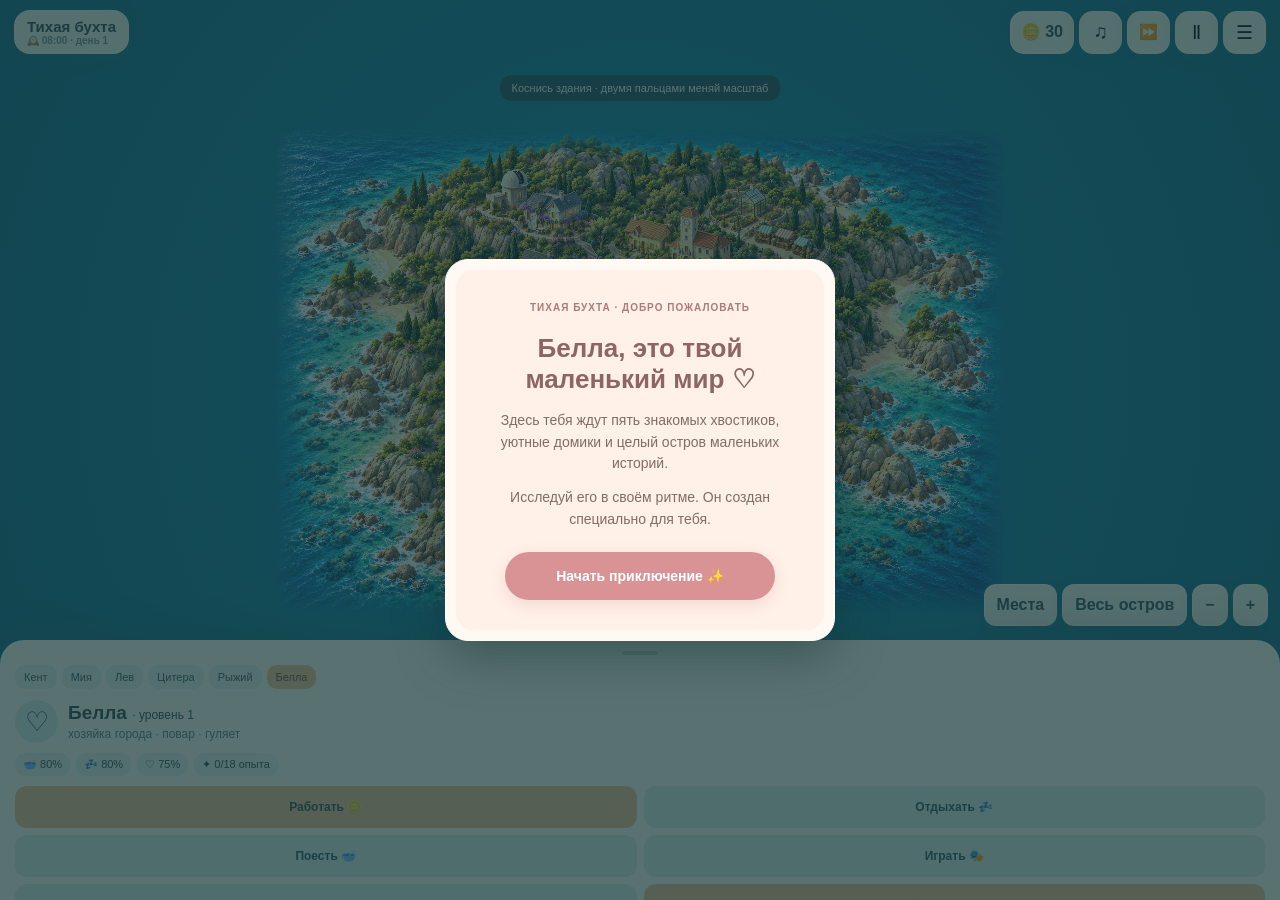
==== commit b0495bed: "Give Bella a daily routine and job at Mussel Place (Quiet Bay v1.1.6)" ====
--- a/docs/index.html
+++ b/docs/index.html
@@ -8,7 +8,7 @@
   <meta name="apple-mobile-web-app-title" content="Тихая бухта">
   <link rel="manifest" href="./manifest.webmanifest">
   <link rel="apple-touch-icon" sizes="180x180" href="./apple-touch-icon.png">
-  <link rel="stylesheet" href="./mussel-restaurant.css?v=1">
+  <link rel="stylesheet" href="./mussel-restaurant.css?v=6">
   <title>Тихая бухта · город Беллы</title>
   <style>
     :root { color-scheme: light; font-family: ui-rounded, -apple-system, BlinkMacSystemFont, "Segoe UI", sans-serif; color:#273f40; background:#b6d8d0; }
@@ -622,7 +622,7 @@
   <input id="file" type="file" accept="application/json,.json">
   <script type="module">
 import {CAT_ART} from "./cats-art.js?v=1";
-import {createMap,HOME_POINTS,WORK_POINTS,SITE_POINTS,LOCATION_POINTS,LOCATIONS,NODES,advance,walkTarget} from "./map2d.js?v=14";
+import {createMap,HOME_POINTS,WORK_POINTS,SITE_POINTS,LOCATION_POINTS,LOCATIONS,NODES,advance,walkTarget} from "./map2d.js?v=15";
 import {BOOK_VISITORS,BOOK_VISITOR_BY_ID,newBookVisitorState,sanitizeBookVisitorState,chapterForVisitor,bringNextBookVisitor,finishBookVisit} from "./book-visitors.js?v=1";
 import {BOOK_SUPPLIERS,BOOK_CATALOG,BOOK_BY_ID,SUPPLIER_BY_ID,chapterBook,newBookInventory,sanitizeBookInventory,pendingCopies,totalCopies,orderBook,receiveBookShipments,sellBook} from "./book-inventory.js?v=1";
 import {bookCoverMarkup} from "./book-covers.js?v=1";
@@ -635,13 +635,13 @@
 import {TOWN_HALL_FESTIVAL_COST,TOWN_HALL_FESTIVAL_MOOD,getTownHallReport,issueTownHallOrder,holdTownHallFestival} from "./townhall-management.js?v=1";
 import {OBSERVATORY_DISCOVERIES,OBSERVATORY_DIRECTIONS,OBSERVATORY_FOCUS,newObservatoryState,sanitizeObservatoryState,nextObservatoryDiscovery,telescopeIsAligned,skyPatternsFor,recordObservatoryDiscovery} from "./observatory-work.js?v=1";
 import {HOME_UPGRADE_MAX_BONUS,HOME_UPGRADE_SECTORS,homeUpgradeBonus,homeUpgradeCost,homeRecoveryRate,purchaseHomeUpgrade} from "./home-upgrades.js?v=1";
-import {WORK_SHIFT_SECONDS,MIN_WORK_NEED,MANUAL_FEED_COST,HOSPITAL_COST,CAFE_OPENING_COST,CAFE_GUEST_INTERVAL_MS,CAFE_RECIPE_EARNINGS,canStartWork,workWage,buyManualFeed} from "./game-economy.js?v=1";
+import {WORK_SHIFT_SECONDS,MIN_WORK_NEED,MANUAL_FEED_COST,HOSPITAL_COST,CAFE_OPENING_COST,CAFE_GUEST_INTERVAL_MS,CAFE_RECIPE_EARNINGS,canStartWork,workWage,buyManualFeed} from "./game-economy.js?v=2";
 import {FAST_FORWARD_MULTIPLIER,toggleTimeSpeed,newGameClock,sanitizeGameClock,advanceGameClock,gameClockDisplay,creditOfflineCoins} from "./game-time.js?v=3";
 import {chooseStoredSave,secondsSince,saveMarker,requestPersistentStorage} from "./save-health.js?v=2";
 import {SLOT_STAKES,SLOT_FREE_BET,SLOT_OUTCOMES,newLighthouseSlotState,sanitizeLighthouseSlotState,spinLighthouseSlots} from "./lighthouse-slots.js?v=1";
-import {MUSSEL_MENU,MUSSEL_INGREDIENTS,newMusselRestaurantState,sanitizeMusselRestaurantState,nextMusselOrder,newMusselKitchen,addMusselIngredient,setMusselHeat,plateMussels,garnishMussels,serveMusselOrder} from "./mussel-restaurant.js?v=1";
-import {catRoutinePeriod,chooseCatRoutine} from "./cat-routines.js?v=1";
-import {createGameAudio} from "./game-audio.js?v=3";
+import {MUSSEL_MENU,MUSSEL_INGREDIENTS,newMusselRestaurantState,sanitizeMusselRestaurantState,musselGuestFlow,nextMusselOrder,newMusselKitchen,addMusselIngredient,setMusselHeat,plateMussels,garnishMussels,serveMusselOrder} from "./mussel-restaurant.js?v=2";
+import {catRoutinePeriod,chooseCatRoutine} from "./cat-routines.js?v=2";
+import {createGameAudio} from "./game-audio.js?v=4";
 import {lightingForClock,lightingForMinute,minuteOfGameDay,nightGlowStrengthForMinute,readLightingEnabled,saveLightingEnabled} from "./daylight.js?v=2";
 (()=>{"use strict";
     const FORMAT=14, DB='quiet-bay-save', KEY='city', WELCOME_KEY='welcome-seen';
@@ -670,7 +670,7 @@
       {id:'lev',name:'Лев',job:'доктор',color:'#f4eee2',roof:'#9b8167',home:[12.6,6.1],work:[8.5,5.2],face:'lev',symbol:'🩺'},
       {id:'citera',name:'Цитера',job:'хозяйка книжной лавки',color:'#383b3d',roof:'#b08791',home:[16.7,11.0],work:[16.3,12.0],face:'citera',symbol:'📚'},
       {id:'ryzhiy',name:'Рыжий',job:'пекарь',color:'#d98546',roof:'#d2946a',home:[2.1,12.4],work:[5,11.2],face:'ryzhiy',symbol:'🥐'},
-      {id:'bella',name:'Белла',job:'хозяйка города',color:'#fff8f0',roof:'#e8a0ae',home:[9,13],work:[8.3,8.2],face:'bella',symbol:'♡'}
+      {id:'bella',name:'Белла',job:'хозяйка города · повар',color:'#fff8f0',roof:'#e8a0ae',home:[9,13],work:[8.3,8.2],face:'bella',symbol:'♡'}
     ];
     for(const d of defs){d.home=[...HOME_POINTS[d.id]];d.work=[...WORK_POINTS[d.id]];}
     cafeSite.home=[...NODES.cafe];for(const d of scenicSites){if(SITE_POINTS[d.id])d.home=[...SITE_POINTS[d.id]];}
@@ -688,7 +688,7 @@
       townhall:{name:'Ратуша',icon:'🏛️',type:'Городское здание',worker:'kent',description:'Здание с часами, где Кент работает мэром и следит за жизнью бухты.'},
       cafe:{name:'Кофейня Рыжего',icon:'☕',type:'Городское заведение',worker:'ryzhiy',description:'Место встреч жителей. Здесь можно открыть кофейню, выполнять поручения и принимать заказы.'},
       restaurant:{name:'Ресторан',icon:'🍽️',type:'Городское заведение',description:'Солнечная терраса и столики для будущих встреч и ужинов.'},
-      musselRestaurant:{name:'Мидийное место',icon:'🦪',type:'Ресторан у маяка',description:'Тёплый морской ресторан с открытой кухней. Здесь Белла сама готовит мидии для гостей.'},
+      musselRestaurant:{name:'Мидийное место',icon:'🦪',type:'Ресторан у маяка',worker:'bella',description:'Тёплый морской ресторан с открытой кухней. Здесь Белла сама готовит мидии для гостей.'},
       hospital:{name:'Больница',icon:'🏥',type:'Городское здание',worker:'lev',description:'Доктор Лев принимает жителей и помогает восстановить силы.'},
       post:{name:'Почта',icon:'✉️',type:'Городское здание',description:'Сюда приходят письма и посылки для жителей Тихой бухты.'},
       observatory:{name:'Обсерватория',icon:'🔭',type:'Особое место',worker:'mia',description:'Мия наблюдает за звёздами через телескоп на высокой скале.'},
@@ -722,7 +722,7 @@
     let saveQueue=Promise.resolve(),lastStoredMarker=null,lastWriteStamp=0,saveConflict=false,recoverySnapshot=null;
     let offlineCacheStatus='Подготовка офлайн-копии ещё не проверена.';
     let slotBet=5,slotBusy=false,slotSpinId=0,slotSaveFailed=false,slotRenderedDay=0,slotVisibleBalance=null;
-    let musselSession=null,musselDrag=null,musselHeatValue=20,musselFeedback='';
+    let musselSession=null,musselDrag=null,musselHeatValue=20,musselFeedback='',musselGuestTimer=0;
     function initial(){const visitors=newBookVisitorState();return {version:FORMAT,coins:30,paused:false,savedAt:Date.now(),clock:newGameClock(),lighthouseSlots:newLighthouseSlotState(),musselRestaurant:newMusselRestaurantState(),coffee:{built:false,plan:false,delivery:false,recipe:false,style:null,orders:0,service:newCafeServiceState()},books:{orders:0,nextAt:0,visitors,inventory:newBookInventory(visitors),scenes:[]},memories:newMemoryBook(),observatory:newObservatoryState(),cats:defs.map(d=>({id:d.id,x:d.home[0],y:d.home[1],target:[...d.home],activity:d.id==='bella'?'walk':'work',hunger:80,energy:80,mood:75,xp:0,level:1,phase:0,upgrades:{bed:0,bowl:0,toy:0}}))};}
     function clamp(v,min,max){return Math.max(min,Math.min(max,v));}
     function valid(s){return s&&[1,2,3,4,5,6,7,8,9,10,11,12,13,FORMAT].includes(s.version)&&Number.isFinite(s.coins)&&s.coins>=0&&(s.version<5||s.books&&Number.isInteger(s.books.orders)&&Number.isFinite(s.books.nextAt))&&Array.isArray(s.cats)&&s.cats.length===defs.length&&defs.every(d=>{let c=s.cats.find(x=>x.id===d.id);return c&&[c.x,c.y,c.hunger,c.energy,c.mood,c.xp,c.level].every(Number.isFinite)&&c.upgrades&&['bed','bowl','toy'].every(k=>Number.isInteger(c.upgrades[k])&&c.upgrades[k]>=0&&c.upgrades[k]<=3);});}
@@ -794,7 +794,7 @@
     function cat(id){return city.cats.find(c=>c.id===id);}
     function targetFor(c,a){let d=byId[c.id];if(a==='rest'||a==='eat')return [...d.home];if(a==='work')return [...d.work];if(a==='play')return [...NODES.square];return walkTarget();}
     function assign(c,a,announce=true){c.activity=a;c.target=targetFor(c,a);c.phase=0;if(announce){notice(`${byId[c.id].name}: ${activities[a]}. ${a==='work'?'Заработает монеты и опыт после работы.':a==='rest'?'Восстановит бодрость дома.':a==='eat'?'Восполнит сытость дома.':a==='play'?'Поднимет настроение.':'Идёт на прогулку.'}`);changed();}}
-    function auto(c){if(c.id==='bella')return;assign(c,chooseCatRoutine(c,minuteOfGameDay(city.clock)),false);dirty=true;}
+    function auto(c){assign(c,chooseCatRoutine(c,minuteOfGameDay(city.clock)),false);dirty=true;if(selected===c.id)renderUI();}
     function simulate(dt){
       if(city.paused||document.hidden)return;
       if(advanceGameClock(city.clock,dt))dirty=true;
@@ -802,7 +802,6 @@
         const dist=Math.hypot(c.target[0]-c.x,c.target[1]-c.y);
         if(dist>.03){advance(c,dt);continue;}
         c.phase+=dt;
-        if(c.id==='bella'){if(c.phase>7)assign(c,'walk',false);continue;}
         c.hunger=clamp(c.hunger-dt*.18,0,100);
         c.energy=clamp(c.energy+(c.activity==='rest'?dt*homeRecoveryRate('rest',c.upgrades):-dt*.16),0,100);
         if(c.activity==='eat'){
@@ -820,7 +819,7 @@
           if(c.phase>WORK_SHIFT_SECONDS){
             const reward=workWage(c);
             city.coins+=reward;gameAudio.coinGain();c.xp+=4;c.mood=clamp(c.mood-2,0,100);
-            const female=['mia','citera'].includes(c.id);
+            const female=['mia','citera','bella'].includes(c.id);
             if(c.xp>=c.level*18&&c.level<100){
               c.xp-=c.level*18;c.level++;
               notice(`${byId[c.id].name} достиг${female?'ла':''} уровня ${c.level}!`);
@@ -926,19 +925,57 @@
       dialog.classList.add('cafeInteriorDialog');
       if(c.built){renderCafeGuestLayer();renderCafeServicePanel();}
     }
-    const musselIngredientPositions={mussels:[12,51],lemon:[27,52],garlic:[12,68],cream:[30,64],cheese:[23,67],tomato:[10,81],herbs:[30,81]};
+    // All recipe ingredients have tappable positions in the scene, including wine,
+    // butter, mushrooms and chili, which are absent from the painted still life.
+    const musselIngredientPositions={
+      3:[[12,53],[27,57],[17,77]],
+      4:[[12,51],[28,53],[12,74],[28,76]],
+      5:[[12,51],[28,51],[12,69],[28,69],[20,84]]
+    };
+    const musselSpriteCells={mussels:[0,0],shell:[1,0],lemon:[2,0],tomato:[3,0],herbs:[0,1],garlic:[1,1],cream:[2,1],cheese:[3,1],mushroom:[0,2],chili:[1,2],butter:[2,2],wine:[3,2]};
+    function musselSprite(id,classes=''){
+      const [col,row]=musselSpriteCells[id]||[0,0];
+      return `<span class="musselFoodSprite ${classes}" style="background-position:${col*100/3}% ${row*50}%" aria-hidden="true"></span>`;
+    }
+    function musselDishSprite(col,row,classes=''){
+      return `<span class="musselDishSprite ${classes}" style="background-position:${col*50}% ${row*100}%" aria-hidden="true"></span>`;
+    }
+    function musselRecipeSprite(id,classes=''){
+      const n=Math.max(0,MUSSEL_MENU.findIndex(recipe=>recipe.id===id));
+      return `<span class="musselRecipeSprite ${classes}" style="background-position:${n%3*50}% ${Math.floor(n/3)*50}%" aria-hidden="true"></span>`;
+    }
+    function clearMusselGuestTimer(){clearInterval(musselGuestTimer);musselGuestTimer=0;}
+    function startMusselGuestTimer(){
+      clearMusselGuestTimer();
+      musselGuestTimer=setInterval(()=>{
+        const countdown=dialog.querySelector('[data-mussel-countdown]');
+        if(overlay.hidden||!dialog.classList.contains('musselRestaurantDialog')||!countdown){clearMusselGuestTimer();return;}
+        const flow=musselGuestFlow(city.musselRestaurant);
+        if(!flow.waiting){clearMusselGuestTimer();showMusselInterior();return;}
+        countdown.textContent=Math.ceil(flow.msLeft/1000)+' сек';
+      },1000);
+    }
     function showMusselInterior(note=''){
-      const state=city.musselRestaurant,order=nextMusselOrder(state);
+      const state=city.musselRestaurant,flow=musselGuestFlow(state),order=nextMusselOrder(state);
+      const first=flow.table===1?order:nextMusselOrder({...state,served:state.served-1});
+      const second=flow.table===1?nextMusselOrder({...state,served:state.served+1}):order;
+      const guests=flow.waiting?[1,2].map(i=>`<div class="musselGuestCard empty"><small>Столик ${i}</small><strong>🪑 Свободен</strong></div>`).join('')
+        :[first,second].map((guest,i)=>{
+          const served=i===0&&flow.table===2,active=i===flow.table-1,tag=active?'button':'div';
+          return `<${tag} class="musselGuestCard ${served?'served':active?'active':'waiting'}" ${active?'data-mussel-cook':''}><small>Столик ${i+1} · ${served?'обслужен':active?'заказ готов':'ожидает'}</small><strong>${guest.emoji} ${guest.guest}</strong><span>${guest.name}</span></${tag}>`;
+        }).join('');
       show(`<div class="musselTitle"><h2>🦪 Мидийное место</h2><span class="musselStats">Подано: ${state.served} · заработано: ${state.earned} 🪙</span></div>
         <div class="musselScene musselInteriorScene"><img src="./assets/interiors/mussel-restaurant-v1.webp" alt="Мидийное место: Белла готовит на открытой кухне, гости сидят у моря" draggable="false" decoding="async"><div class="musselSteam" aria-hidden="true"><span></span><span></span><span></span></div>
-          <button class="musselSpot" data-mussel-cook aria-label="Подойти к кухне и готовить мидии">🍳</button>
-          <button class="musselSpot" data-mussel-order aria-label="Принять заказ у гостя">💬</button></div>
-        <div class="musselOrder"><span class="musselOrderEmoji">${order.emoji}</span><div><strong>${order.guest} заказывает: ${order.name}</strong><small>«${order.request}»</small></div><b>${order.price}–${order.price+4} 🪙</b></div>
-        ${note?`<p class="musselFeedback" role="status">${note}</p>`:''}<p class="musselHint">Нажми на гостя или на плиту прямо в ресторане. Здесь можно готовить руками, не выбирая ответы на вопросы.</p>
-        <button class="musselAction" data-mussel-cook>🍳 Начать готовить</button><button class="musselQuiet" data-close>Вернуться в город</button>`);
+          ${flow.waiting?'':`<button class="musselSpot" data-mussel-cook aria-label="Подойти к кухне и готовить мидии">🍳</button><button class="musselSpot" data-mussel-order aria-label="Принять заказ у гостя">💬</button>`}</div>
+        <div class="musselGuestRow" aria-label="Гости за соседними столиками">${guests}</div>
+        ${flow.waiting?`<p class="musselArrivalNote" role="status">🌊 Небольшая пауза · следующие гости через <strong data-mussel-countdown>${Math.ceil(flow.msLeft/1000)} сек</strong></p>`:''}
+        ${note?`<p class="musselFeedback" role="status">${note}</p>`:''}
+        ${flow.waiting?'':`<button class="musselAction" data-mussel-cook>🍳 Готовить для ${order.guest}</button>`}<button class="musselQuiet" data-close>Вернуться в город</button>`);
       dialog.classList.add('musselRestaurantDialog');
+      if(flow.waiting)startMusselGuestTimer();
     }
     function showMusselKitchen(){
+      if(musselGuestFlow(city.musselRestaurant).waiting){showMusselInterior();return;}
       const order=nextMusselOrder(city.musselRestaurant);
       if(!musselSession||musselSession.orderNo!==order.number){musselSession=newMusselKitchen(order);musselHeatValue=20;}
       musselFeedback='';renderMusselKitchen();
@@ -950,46 +987,56 @@
       const stepNames=['🥣 Ингредиенты','🔥 Огонь','🍽️ Подача'];
       const steps=stepNames.map((name,i)=>`<span class="${i===phaseNo?'active':i<phaseNo?'done':''}">${name}</span>`).join('');
       const required=recipe.ingredients;
-      const hotSpots=phase==='ingredients'?required.map(id=>{
-        const [x,y]=musselIngredientPositions[id];const added=session.added.includes(id);
-        return `<button class="musselIngredientHotspot ${added?'added':''}" style="left:${x}%;top:${y}%" data-mussel-ingredient="${id}" aria-label="${MUSSEL_INGREDIENTS[id].name}: перетащить в кастрюлю" ${added||city.paused?'disabled':''}></button>`;
+      const hotSpots=phase==='ingredients'?required.map((id,i)=>{
+        const [x,y]=musselIngredientPositions[required.length][i];const added=session.added.includes(id);
+        return `<button class="musselIngredientHotspot ${added?'added':''}" style="left:${x}%;top:${y}%" data-mussel-ingredient="${id}" aria-label="${MUSSEL_INGREDIENTS[id].name}: добавить в кастрюлю" ${added||city.paused?'disabled':''}>${musselSprite(id)}</button>`;
       }).join(''):'';
-      const palette=phase==='ingredients'?`<div class="musselPalette" aria-label="Ингредиенты для переноса в кастрюлю">${required.map(id=>`<button class="musselIngredientToken ${session.added.includes(id)?'added':''}" data-mussel-ingredient="${id}" title="${MUSSEL_INGREDIENTS[id].name}" aria-label="${MUSSEL_INGREDIENTS[id].name}" ${session.added.includes(id)||city.paused?'disabled':''}>${MUSSEL_INGREDIENTS[id].emoji}</button>`).join('')}</div><div class="musselProgress">В кастрюле: ${session.added.length} из ${required.length} ингредиентов</div>`:'';
-      const shells=Array.from({length:session.plated},(_,i)=>`<span class="musselPlateShell s${i+1}"></span>`).join('');
-      const heatControl=phase==='heat'?`<label class="musselHeatSlider" aria-label="Температура плиты"><input data-mussel-heat type="range" min="0" max="100" step="1" value="${musselHeatValue}" ${city.paused?'disabled':''} aria-label="Повернуть регулятор огня в зелёную зону"></label>`:'';
-      const plateSource=phase==='plating'?`<button class="musselPlateSource" data-mussel-plate-source aria-label="Перетащить мидию из кастрюли на тарелку" ${city.paused?'disabled':''}>🦪</button>`:'';
-      const garnishSpot=phase==='garnish'?`<button class="musselIngredientHotspot" style="left:92%;top:86%" data-mussel-garnish aria-label="Украсить тарелку лимоном и зеленью" ${city.paused?'disabled':''}>🍋</button>`:'';
-      const messages={ingredients:'Перетащи нужные продукты с лотка в кастрюлю. Можно просто нажимать на них.',heat:'Проведи пальцем по регулятору и отпусти его в зелёной зоне.',plating:'Перетащи три порции мидий из кастрюли на пустую тарелку.',garnish:'Перетащи зелень и лимон на тарелку или коснись их.',ready:'Идеально! Блюдо можно отнести гостю.'};
+      const palette=phase==='ingredients'?`<div class="musselPalette" aria-label="Ингредиенты для переноса в кастрюлю">${required.map(id=>`<button class="musselIngredientToken ${session.added.includes(id)?'added':''}" data-mussel-ingredient="${id}" title="${MUSSEL_INGREDIENTS[id].name}" aria-label="${MUSSEL_INGREDIENTS[id].name}" ${session.added.includes(id)||city.paused?'disabled':''}>${musselSprite(id)}<small>${MUSSEL_INGREDIENTS[id].name}</small></button>`).join('')}</div><div class="musselProgress">В кастрюле: ${session.added.length} из ${required.length} ингредиентов</div>`:'';
+      const potVisible=session.added.includes('mussels')&&session.plated<3;
+      const potFood=potVisible?(phase==='ingredients'?musselDishSprite(0,0,'musselPotDish'):musselRecipeSprite(recipe.id,`musselPotDish remaining-${phase==='plating'||phase==='garnish'||phase==='ready'?3-session.plated:3}`)):'';
+      const potAccents=phase==='ingredients'&&session.plated<3?session.added.filter(id=>id!=='mussels').map(id=>musselSprite(id,`musselPotAccent food-${id}`)).join(''):'';
+      const boiling=potVisible&&phase!=='ingredients'?`<div class="musselBoil" aria-hidden="true">${[[8,42,5],[19,63,4],[34,29,7],[49,68,4],[61,40,6],[74,60,5],[85,23,4],[25,18,5],[43,47,3],[70,17,3],[89,77,4],[13,77,3]].map(([x,y,s],i)=>`<span style="left:${x}%;top:${y}%;width:${s}px;height:${s}px;animation-delay:-${(i*.23).toFixed(2)}s;animation-duration:${(1.05+(i%4)*.19).toFixed(2)}s"></span>`).join('')}</div>`:'';
+      const plateCells=[[2,0],[0,1],[1,1]];
+      const plateFood=session.plated>0?(session.garnished?musselRecipeSprite(recipe.id,'musselPlatedDish'):musselDishSprite(...plateCells[session.plated-1],'musselPlatedDish')):'';
+      const garnishPrimary=required.includes('lemon')?'lemon':required.includes('tomato')?'tomato':required.includes('cheese')?'cheese':'herbs';
+      const heatControl=phase==='heat'?`<section class="musselHeatCard" aria-label="Управление огнём"><div class="musselHeatHeading"><strong>🔥 Регулятор огня</strong><output data-mussel-heat-label>${musselHeatValue}%</output></div><label class="musselHeatSlider" aria-label="Температура плиты"><input data-mussel-heat type="range" min="0" max="100" step="1" value="${musselHeatValue}" ${city.paused?'disabled':''} aria-label="Повернуть регулятор огня в зелёную зону"></label><div class="musselHeatLegend"><span>❄️ Слабо</span><span>✓ Зелёная зона</span><span>🔥 Сильно</span></div></section>`:'';
+      const plateSource=phase==='plating'?`<button class="musselPlateSource" data-mussel-plate-source aria-label="Перетащить мидию из кастрюли на тарелку" ${city.paused?'disabled':''}>${musselSprite('shell')}</button>`:'';
+      const garnishSpot=phase==='garnish'?`<button class="musselIngredientHotspot" style="left:92%;top:86%" data-mussel-garnish aria-label="Украсить тарелку" ${city.paused?'disabled':''}>${musselSprite(garnishPrimary)}</button>`:'';
+      const phaseHint=city.paused?'⏸️ Город на паузе.':phase==='plating'?'Перенеси 3 порции на тарелку.':'';
       show(`<div class="musselTitle"><h2>${recipe.emoji} ${recipe.name}</h2><span class="musselStats">Заказ № ${session.orderNo+1}</span></div><div class="musselSteps">${steps}</div>
-        <div class="musselScene musselKitchenScene" id="musselKitchenScene"><img src="./assets/interiors/mussel-kitchen-v1.webp" alt="Белла в образе Hello Kitty готовит мидии: ингредиенты слева, кастрюля и огонь в центре, тарелка справа" draggable="false" decoding="async"><div class="musselSteam" aria-hidden="true"><span></span><span></span><span></span></div>
+        <div class="musselScene musselKitchenScene ${phase==='ingredients'?'':'cooking'}" id="musselKitchenScene"><img src="./assets/interiors/mussel-kitchen-empty-v2.webp" alt="Белла в образе Hello Kitty готовит: сначала пустая кастрюля, ингредиенты слева, тарелка справа" draggable="false" decoding="async"><div class="musselSteam" aria-hidden="true"><span></span><span></span><span></span></div>
           <div class="musselDrop musselPotDrop ${phase==='ingredients'?'active':''}" data-mussel-drop="pot"></div><div class="musselDrop musselPlateDrop ${phase==='plating'||phase==='garnish'?'active':''}" data-mussel-drop="plate"></div>
-          ${hotSpots}${plateSource}${garnishSpot}${heatControl}${shells}${session.garnished?'<span class="musselPlateGarnish">🍋🌿</span>':''}
-        </div><p class="musselPhaseHint">${city.paused?'⏸️ Город на паузе. Включи время, чтобы продолжить.':messages[phase]||'Всё готово!'}</p>
-        ${palette}${phase==='plating'?`<div class="musselProgress">На тарелке: ${session.plated} из 3 порций</div>`:''}
-        ${phase==='garnish'?'<div class="musselPalette"><button class="musselIngredientToken" data-mussel-garnish aria-label="Украсить лимоном и зеленью">🍋🌿</button></div>':''}
+          ${potFood}${potAccents}${boiling}${hotSpots}${plateSource}${garnishSpot}${plateFood}
+        </div>${phaseHint?`<p class="musselPhaseHint">${phaseHint}</p>`:''}
+        ${palette}${heatControl}${phase==='plating'?`<div class="musselProgress">На тарелке: ${session.plated} из 3 порций</div>`:''}
+        ${phase==='garnish'?`<div class="musselPalette"><button class="musselIngredientToken" data-mussel-garnish aria-label="Украсить блюдо">${musselSprite(garnishPrimary)}<small>Украсить</small></button></div>`:''}
         ${phase==='ready'?'<button class="musselAction" data-mussel-serve>🍽️ Подать блюдо гостю</button>':''}
         <p class="musselFeedback" id="musselFeedback" role="status">${musselFeedback}</p><button class="musselQuiet" data-mussel-back>← В зал ресторана</button>`);
       dialog.classList.add('musselRestaurantDialog');
     }
     function showMusselSuccess(result){
       const state=city.musselRestaurant,order=MUSSEL_MENU.find(v=>v.id===state.last?.id);
+      const waiting=musselGuestFlow(state).waiting;
       show(`<div class="musselTitle"><h2>🦪 Мидийное место</h2><span class="musselStats">Подано: ${state.served}</span></div>
         <div class="musselScene musselInteriorScene"><img src="./assets/interiors/mussel-restaurant-v1.webp" alt="Уютный зал ресторана у моря" draggable="false"><div class="musselSteam" aria-hidden="true"><span></span><span></span><span></span></div></div>
         <div class="musselResult" role="status">${'⭐'.repeat(result.stars)}<br>${order?.guest||'Гость'} в восторге от ужина!<strong>+${result.coins} 🪙</strong>${result.tip?`Включая чаевые за отличный заказ`:'Спасибо за угощение!'}</div>
-        <button class="musselAction" data-mussel-next>🍋 Принять следующий заказ</button><button class="musselQuiet" data-close>Вернуться в город</button>`);
+        <button class="musselAction" data-mussel-next>${waiting?'🪑 Вернуться в зал ресторана':'🪑 Принять заказ второго гостя'}</button><button class="musselQuiet" data-close>Вернуться в город</button>`);
       dialog.classList.add('musselRestaurantDialog');
     }
     function musselItemAction(kind,id){
       if(city.paused||!musselSession)return;
       if(kind==='ingredient'){
         if(!addMusselIngredient(musselSession,id)){musselFeedback='Этот продукт уже добавлен или не нужен для блюда.';}
-        else musselFeedback=musselSession.phase==='heat'?'✨ Все ингредиенты на месте! Теперь настрой огонь.':`✓ ${MUSSEL_INGREDIENTS[id].name} в кастрюле.`;
+        else{
+          musselFeedback='';
+          if(musselSession.phase==='heat')gameAudio.cookSizzle?.();
+        }
       }else if(kind==='plate'){
         if(!plateMussels(musselSession))return;
-        musselFeedback=musselSession.phase==='garnish'?'✨ Три порции на тарелке. Осталось украсить!':'🦪 Порция на тарелке.';
+        musselFeedback='';
       }else if(kind==='garnish'){
         if(!garnishMussels(musselSession))return;
-        musselFeedback='🍋🌿 Красота! Можно подавать.';
+        musselFeedback='';
       }else return;
       renderMusselKitchen();
     }
@@ -1009,7 +1056,7 @@
       if(!source||source.disabled)return;
       const kind=source.hasAttribute('data-mussel-ingredient')?'ingredient':source.hasAttribute('data-mussel-plate-source')?'plate':'garnish';
       const id=source.dataset.musselIngredient;
-      const ghost=document.createElement('span');ghost.className='musselDragGhost';ghost.textContent=kind==='ingredient'?MUSSEL_INGREDIENTS[id]?.emoji:kind==='plate'?'🦪':'🍋🌿';
+      const ghost=document.createElement('span');ghost.className='musselDragGhost';ghost.innerHTML=musselSprite(kind==='ingredient'?id:kind==='plate'?'shell':'lemon');
       ghost.style.left=e.clientX+'px';ghost.style.top=e.clientY+'px';document.body.append(ghost);
       musselDrag={id,kind,ghost,pointerId:e.pointerId,startX:e.clientX,startY:e.clientY};
       e.preventDefault();
@@ -1028,11 +1075,18 @@
       else{musselFeedback='Попробуй перенести продукт прямо на '+(kind==='ingredient'?'кастрюлю.':'тарелку.');const message=document.getElementById('musselFeedback');if(message)message.textContent=musselFeedback;}
     });
     window.addEventListener('pointercancel',e=>{if(musselDrag?.pointerId===e.pointerId)cleanupMusselGesture();});
+    dialog.addEventListener('input',e=>{
+      if(!e.target.matches('input[data-mussel-heat]')||!musselSession||city.paused)return;
+      const label=dialog.querySelector('[data-mussel-heat-label]');
+      if(label)label.textContent=e.target.value+'%';
+      gameAudio.cookSizzle?.();
+    });
     dialog.addEventListener('change',e=>{
       if(!e.target.matches('input[data-mussel-heat]')||!musselSession||city.paused)return;
       musselHeatValue=Number(e.target.value);
+      gameAudio.cookSizzle?.();
       const result=setMusselHeat(musselSession,musselHeatValue/100);
-      musselFeedback=result.ok?'🔥 Отлично! Мидии приготовлены. Переходим к подаче.':'Пока не та температура. Попробуй попасть в зелёную зону.';
+      musselFeedback=result.ok?'':'Попробуй попасть в зелёную зону.';
       if(result.ok)renderMusselKitchen();else{const message=document.getElementById('musselFeedback');if(message)message.textContent=musselFeedback;}
     });
     function showRyzhiyHome(room='all'){
@@ -1537,11 +1591,30 @@
       close();changed();focusCity(...entrance);
       notice(`${byId[resident].name} ${activity==='rest'?'возвращается домой':activity==='work'?'идёт на работу':'идёт к месту «'+locationInfo[id].name+'»'} по дорожке.${city.paused?' Город на паузе.':''}`);
     }
-    function renderUI(){if(!city)return;updateGameClock();const visibleCoins=slotBusy&&slotVisibleBalance!==null?slotVisibleBalance:city.coins;document.getElementById('money').textContent=`🪙 ${visibleCoins}`;const slotWallet=dialog.classList.contains('lighthouseSlotDialog')?dialog.querySelector('[data-slot-wallet]'):null;if(slotWallet)slotWallet.textContent=`🪙 ${visibleCoins}`;document.getElementById('pause').textContent=city.paused?'▶':'Ⅱ';if(selected==='cafe'){renderCafe();return;}let c=cat(selected),d=byId[selected];let bella=c.id==='bella';details.innerHTML=`<div class="row"><div class="avatar">${d.symbol}</div><div><h1>${d.name} <span style="font-size:12px;font-weight:400">${bella?'':`· уровень ${c.level}`}</span></h1><p class="sub">${d.job} · ${activities[c.activity]}</p></div></div><div class="stats">${bella?'<span class="stat">Гуляет и навещает друзей</span>':`<span class="stat">🥣 ${Math.round(c.hunger)}%</span><span class="stat">💤 ${Math.round(c.energy)}%</span><span class="stat">♡ ${Math.round(c.mood)}%</span><span class="stat">✦ ${Math.floor(c.xp)}/${c.level*18} опыта</span>`}</div><div class="actions">${bella?'<button class="action primary" data-action="bella-home">🏡 Дом Беллы</button><button class="action" data-action="cafe">☕ Кофейня</button><button class="action" data-action="focus">Показать на карте</button>':`<button class="action primary" data-action="work">Работать 🪙</button><button class="action" data-action="rest">Отдыхать 💤</button><button class="action" data-action="eat">Кормить 🥣</button><button class="action" data-action="play">Играть 🎭</button><button class="action" data-action="walk">Гулять</button>${c.id==='citera'?'<button class="action primary" data-action="bookshop">📚 Войти в книжную лавку</button>':''}${c.id==='ryzhiy'?'<button class="action primary" data-action="ryzhiy-home">🏡 Войти в дом Рыжего</button>':''}${c.id==='lev'?'<button class="action primary" data-action="lev-home">🏡 Войти в дом Льва</button>':''}${c.id==='kent'?'<button class="action primary" data-action="kent-home">🏡 Войти в дом Кента</button>':''}${c.id==='mia'?'<button class="action primary" data-action="mia-home">🏡 Войти в дом Мии</button>':''}<button class="action" data-action="focus">Показать на карте</button><button class="action primary" data-action="home-upgrades">🏡 Улучшения дома</button>`}</div>`;}
-    details.addEventListener('click',e=>{let b=e.target.closest('button');if(!b)return;if(b.dataset.cafe){coffeeAction(b.dataset.cafe);return;}if(b.dataset.action==='cafe'){selected='cafe';renderUI();notice('Помоги жителям открыть кофейню.');return;}if(b.dataset.action==='bookshop')showBookshop();else if(b.dataset.action==='ryzhiy-home')showRyzhiyHome();else if(b.dataset.action==='bella-home')showBellaHome();else if(b.dataset.action==='lev-home')showLevHome();else if(b.dataset.action==='kent-home')showKentHome();else if(b.dataset.action==='mia-home')showMiaHome();else if(b.dataset.action==='home-upgrades')showHomeUpgrades(selected,'resident');else if(b.dataset.action==='focus'){let c=cat(selected);focusCity(c.x,c.y);}else if(b.dataset.action==='work'){const resident=cat(selected);if(!canStartWork(resident)){notice('Для работы нужно не меньше 35% сытости и бодрости.');return;}assign(resident,'work');}else if(b.dataset.action==='eat'){const result=buyManualFeed(city,selected);if(!result.ok){notice('Для вкусного обеда нужно '+MANUAL_FEED_COST+' 🪙. Обычное автоматическое питание остаётся бесплатным.');return;}gameAudio.coinSpend();notice(byId[selected].name+' вкусно поел(а): +35% сытости и +3% настроения.');changed();}else if(b.dataset.action)assign(cat(selected),b.dataset.action);});
+    function renderUI(){
+      if(!city)return;
+      updateGameClock();
+      const visibleCoins=slotBusy&&slotVisibleBalance!==null?slotVisibleBalance:city.coins;
+      document.getElementById('money').textContent=`🪙 ${visibleCoins}`;
+      const slotWallet=dialog.classList.contains('lighthouseSlotDialog')?dialog.querySelector('[data-slot-wallet]'):null;
+      if(slotWallet)slotWallet.textContent=`🪙 ${visibleCoins}`;
+      document.getElementById('pause').textContent=city.paused?'▶':'Ⅱ';
+      if(selected==='cafe'){renderCafe();return;}
+      const c=cat(selected),d=byId[selected],bella=c.id==='bella';
+      const isNight=catRoutinePeriod(minuteOfGameDay(city.clock))==='night';
+      const activityName=bella&&c.activity==='rest'&&isNight?'спит':activities[c.activity];
+      const restLabel=bella&&isNight?'Спать 💤':'Отдыхать 💤';
+      const extraActions=bella
+        ? '<button class="action primary" data-action="bella-home">🏡 Дом Беллы</button><button class="action" data-action="mussel-restaurant">🦪 Мидийное место</button><button class="action" data-action="cafe">☕ Кофейня</button>'
+        : `${c.id==='citera'?'<button class="action primary" data-action="bookshop">📚 Войти в книжную лавку</button>':''}${c.id==='ryzhiy'?'<button class="action primary" data-action="ryzhiy-home">🏡 Войти в дом Рыжего</button>':''}${c.id==='lev'?'<button class="action primary" data-action="lev-home">🏡 Войти в дом Льва</button>':''}${c.id==='kent'?'<button class="action primary" data-action="kent-home">🏡 Войти в дом Кента</button>':''}${c.id==='mia'?'<button class="action primary" data-action="mia-home">🏡 Войти в дом Мии</button>':''}`;
+      details.innerHTML=`<div class="row"><div class="avatar">${d.symbol}</div><div><h1>${d.name} <span style="font-size:12px;font-weight:400">· уровень ${c.level}</span></h1><p class="sub">${d.job} · ${activityName}</p></div></div>
+        <div class="stats"><span class="stat">🥣 ${Math.round(c.hunger)}%</span><span class="stat">💤 ${Math.round(c.energy)}%</span><span class="stat">♡ ${Math.round(c.mood)}%</span><span class="stat">✦ ${Math.floor(c.xp)}/${c.level*18} опыта</span></div>
+        <div class="actions"><button class="action primary" data-action="work">Работать 🪙</button><button class="action" data-action="rest">${restLabel}</button><button class="action" data-action="eat">${bella?'Поесть':'Кормить'} 🥣</button><button class="action" data-action="play">Играть 🎭</button><button class="action" data-action="walk">Гулять</button>${extraActions}<button class="action" data-action="focus">Показать на карте</button>${bella?'':'<button class="action primary" data-action="home-upgrades">🏡 Улучшения дома</button>'}</div>`;
+    }
+    details.addEventListener('click',e=>{let b=e.target.closest('button');if(!b)return;if(b.dataset.cafe){coffeeAction(b.dataset.cafe);return;}if(b.dataset.action==='cafe'){selected='cafe';renderUI();notice('Помоги жителям открыть кофейню.');return;}if(b.dataset.action==='bookshop')showBookshop();else if(b.dataset.action==='ryzhiy-home')showRyzhiyHome();else if(b.dataset.action==='bella-home')showBellaHome();else if(b.dataset.action==='mussel-restaurant')showMusselInterior();else if(b.dataset.action==='lev-home')showLevHome();else if(b.dataset.action==='kent-home')showKentHome();else if(b.dataset.action==='mia-home')showMiaHome();else if(b.dataset.action==='home-upgrades')showHomeUpgrades(selected,'resident');else if(b.dataset.action==='focus'){let c=cat(selected);focusCity(c.x,c.y);}else if(b.dataset.action==='work'){const resident=cat(selected);if(!canStartWork(resident)){notice('Для работы нужно не меньше 35% сытости и бодрости.');return;}assign(resident,'work');}else if(b.dataset.action==='eat'){const result=buyManualFeed(city,selected);if(!result.ok){notice('Для вкусного обеда нужно '+MANUAL_FEED_COST+' 🪙. Обычное автоматическое питание остаётся бесплатным.');return;}gameAudio.coinSpend();notice(byId[selected].name+' вкусно поел(а): +35% сытости и +3% настроения.');changed();}else if(b.dataset.action)assign(cat(selected),b.dataset.action);});
     function cleanupCafeScene(){clearTimeout(cafeRefillTimer);clearTimeout(cafeDepartTimer);cafeDeparting=null;cafeSeen.clear();}
-    function close(){bookTab='visitors';bookSelected=null;bookSupplier='needed';bookFocused=null;bookShelfFilter='stock';bookSceneSelected=null;bookSaleFlash=null;bookMode='shop';bookRoom='bookshop';cleanupCafeScene();cleanupMusselGesture();musselSession=null;overlay.hidden=true;dialog.classList.remove('welcomeDialog','bookshop','location','places','cafeInteriorDialog','cafeOpeningDialog','musselRestaurantDialog','ryzhiyHomeDialog','bellaHomeDialog','levHomeDialog','kentHomeDialog','miaHomeDialog','lighthouseDialog','lighthouseSlotDialog','boathouseDialog','postOfficeDialog','postLetterDialog','marketDialog','marketShopDialog','greenhouseDialog','townHallDialog','observatoryDialog','homeUpgradeDialog','homeStoryDialog','familyAlbumDialog');}
-    function show(html){if(dialog.classList.contains('cafeInteriorDialog'))cleanupCafeScene();cleanupMusselGesture();dialog.classList.remove('welcomeDialog','bookshop','location','places','cafeInteriorDialog','cafeOpeningDialog','musselRestaurantDialog','ryzhiyHomeDialog','bellaHomeDialog','levHomeDialog','kentHomeDialog','miaHomeDialog','lighthouseDialog','lighthouseSlotDialog','boathouseDialog','postOfficeDialog','postLetterDialog','marketDialog','marketShopDialog','greenhouseDialog','townHallDialog','observatoryDialog','homeUpgradeDialog','homeStoryDialog','familyAlbumDialog');dialog.innerHTML=html;overlay.hidden=false;}
+    function close(){bookTab='visitors';bookSelected=null;bookSupplier='needed';bookFocused=null;bookShelfFilter='stock';bookSceneSelected=null;bookSaleFlash=null;bookMode='shop';bookRoom='bookshop';cleanupCafeScene();cleanupMusselGesture();clearMusselGuestTimer();musselSession=null;overlay.hidden=true;dialog.classList.remove('welcomeDialog','bookshop','location','places','cafeInteriorDialog','cafeOpeningDialog','musselRestaurantDialog','ryzhiyHomeDialog','bellaHomeDialog','levHomeDialog','kentHomeDialog','miaHomeDialog','lighthouseDialog','lighthouseSlotDialog','boathouseDialog','postOfficeDialog','postLetterDialog','marketDialog','marketShopDialog','greenhouseDialog','townHallDialog','observatoryDialog','homeUpgradeDialog','homeStoryDialog','familyAlbumDialog');}
+    function show(html){if(dialog.classList.contains('cafeInteriorDialog'))cleanupCafeScene();cleanupMusselGesture();clearMusselGuestTimer();dialog.classList.remove('welcomeDialog','bookshop','location','places','cafeInteriorDialog','cafeOpeningDialog','musselRestaurantDialog','ryzhiyHomeDialog','bellaHomeDialog','levHomeDialog','kentHomeDialog','miaHomeDialog','lighthouseDialog','lighthouseSlotDialog','boathouseDialog','postOfficeDialog','postLetterDialog','marketDialog','marketShopDialog','greenhouseDialog','townHallDialog','observatoryDialog','homeUpgradeDialog','homeStoryDialog','familyAlbumDialog');dialog.innerHTML=html;overlay.hidden=false;}
     async function welcomeWasSeen(){
       try{if(db&&await read(WELCOME_KEY))return true;}catch{}
       try{return localStorage.getItem('quiet-bay-welcome-seen')==='yes';}catch{return false;}
@@ -1573,7 +1646,10 @@
         e.stopImmediatePropagation();if(city.paused||!musselSession)return;
         const result=serveMusselOrder(city,musselSession);
         if(!result.ok)return;
-        gameAudio.coinGain();changed();showMusselSuccess(result);return;
+        gameAudio.coinGain();changed();clearTimeout(saveTimer);
+        // Reward becomes visible only once its save has been committed.
+        write().then(()=>showMusselSuccess(result)).catch(()=>{saveWarning();showMusselSuccess(result);});
+        return;
       }
       if(button.dataset.homeStory){e.stopImmediatePropagation();showHomeStory(button.dataset.homeStory);return;}
       if(button.dataset.homeChoice!==undefined){
@@ -1971,7 +2047,7 @@
       const button=e.target.closest('button');if(!button)return;
       const d=button.dataset;
       if(d.locationOpen){e.stopPropagation();focusCity(...LOCATION_POINTS[d.locationOpen]);showLocation(d.locationOpen);return;}
-      if(d.locationHome){e.stopPropagation();const owner=locationInfo[d.locationHome].owner;sendToLocation(d.locationHome,owner,owner==='bella'?'walk':'rest');return;}
+      if(d.locationHome){e.stopPropagation();const owner=locationInfo[d.locationHome].owner;sendToLocation(d.locationHome,owner,'rest');return;}
       if(d.locationManage){e.stopPropagation();const owner=locationInfo[d.locationManage]?.owner;if(!owner)return;if(owner==='bella'){selected=owner;close();renderUI();notice('Открыта карточка Беллы.');}else showHomeUpgrades(owner,'location');return;}
       if(d.locationWork){e.stopPropagation();sendToLocation(d.locationWork,locationInfo[d.locationWork].worker,'work');return;}
       if(d.locationVisit){e.stopPropagation();sendToLocation(d.locationVisit,currentVisitor(),'walk');return;}
--- a/docs/mussel-restaurant.css
+++ b/docs/mussel-restaurant.css
@@ -1,5 +1,6 @@
 /* «Мидийное место»: a tactile little scene, not another list of quiz answers. */
-.dialog.musselRestaurantDialog{width:min(100%,840px);padding:12px;background:#fff6e8;overscroll-behavior:contain}
+.dialog.musselRestaurantDialog{width:min(100%,940px);max-height:calc(100svh - 28px);padding:12px;background:#fff6e8;overscroll-behavior:contain}
+.overlay:has(.musselRestaurantDialog){padding:8px}
 .musselTitle{display:flex;align-items:center;justify-content:space-between;gap:8px;margin:1px 4px 9px}
 .dialog .musselTitle h2{font-size:clamp(18px,4vw,22px);margin:0;color:#443d36}
 .musselTitle .musselStats{font-size:11px;font-weight:750;color:#6b6559;white-space:nowrap}
@@ -7,6 +8,8 @@
 .musselScene img{display:block;width:100%;height:100%;pointer-events:none;user-select:none;-webkit-user-drag:none}
 .musselInteriorScene{aspect-ratio:1586/992}
 .musselKitchenScene{aspect-ratio:1672/941;touch-action:none}
+.musselKitchenScene .musselSteam{display:none}
+.musselKitchenScene.cooking .musselSteam{display:block}
 .musselSteam{position:absolute;z-index:2;left:47%;top:39%;width:13%;height:24%;pointer-events:none;overflow:visible}
 .musselSteam span{position:absolute;left:18%;top:6%;height:64%;width:34%;border-left:6px solid #fff9ded6;border-radius:55% 45% 35% 60%;filter:blur(5px);opacity:0;animation:musselSteamRise 3.6s ease-out infinite}
 .musselSteam span:nth-child(2){left:48%;top:12%;animation-delay:1.1s;animation-duration:4s}
@@ -22,6 +25,16 @@
 .musselOrder strong{display:block;font-size:13px;color:#543e36}
 .musselOrder small{display:block;font-size:11px;line-height:1.5;color:#806b5e;margin-top:2px}
 .musselOrder b{font-size:13px;white-space:nowrap;color:#77543d}
+.musselGuestRow{display:grid;grid-template-columns:repeat(2,minmax(0,1fr));gap:8px;margin:10px 0 7px}
+.musselGuestCard,.dialog button.musselGuestCard,.dialog button.musselGuestCard:first-of-type{display:flex;flex-direction:column;align-items:flex-start;justify-content:center;gap:3px;min-width:0;width:100%;min-height:85px;margin:0;padding:10px 11px;text-align:left;border:1px solid #e6d8c3;border-radius:13px;background:#f5eadb;color:#66554a;box-shadow:none}
+.musselGuestCard small{font-size:10px;font-weight:700;color:#988575}
+.musselGuestCard strong{font-size:14px;line-height:1.15;color:#644b3b}
+.musselGuestCard span{font-size:11px;line-height:1.3;color:#796758}
+.musselGuestCard.active,.dialog button.musselGuestCard.active,.dialog button.musselGuestCard.active:first-of-type{border-color:#e6bb80;background:#fff0d6;box-shadow:0 2px 9px #b0875036}
+.musselGuestCard.served{opacity:.6}
+.musselGuestCard.empty{background:#eeeae2;text-align:center;align-items:center}
+.musselArrivalNote{font-size:12px;text-align:center;color:#756453;margin:9px 2px 4px}
+.musselArrivalNote strong{color:#986342;white-space:nowrap}
 .musselHint{margin:9px 2px;color:#6d6254;font-size:12px;line-height:1.5}
 .dialog .musselAction,.dialog .musselAction:first-of-type{background:#cc7256;color:#fffdf4;margin:8px 0 0;border-radius:13px;font-size:13px;min-height:43px}
 .dialog .musselQuiet,.dialog .musselQuiet:first-of-type{background:#ece6db;color:#6b6055;margin:8px 0 0;border-radius:13px;font-size:12px;min-height:40px}
@@ -30,34 +43,63 @@
 .musselSteps span.active{color:#704b30;background:#f1d2a5}
 .musselSteps span.done{color:#406b58;background:#d8e9d8}
 .musselPhaseHint{text-align:center;font-size:12px;font-weight:700;line-height:1.5;color:#6a5546;margin:8px 2px 4px}
-.musselIngredientHotspot,.dialog .musselIngredientHotspot:first-of-type{position:absolute;z-index:3;margin:0;padding:0;width:clamp(29px,6.5vw,57px);height:clamp(29px,6.5vw,57px);min-height:0;border:2px solid #fff3b2e3;border-radius:50%;background:#f4de8359;color:transparent;box-shadow:0 0 12px #ffdf6b55;transform:translate(-50%,-50%);touch-action:none;animation:musselPulse 2.5s ease-in-out infinite}
+.dialog .musselIngredientHotspot,.dialog .musselIngredientHotspot:first-of-type{position:absolute;z-index:6;margin:0;padding:3px;width:clamp(33px,7.2vw,57px);height:clamp(33px,7.2vw,57px);min-height:0;border:2px solid #fff3b2e3;border-radius:50%;background:#fff0baad;color:#6a4f31;box-shadow:0 0 12px #ffdf6b55,0 2px 5px #452c284d;transform:translate(-50%,-50%);touch-action:none;animation:musselPulse 2.5s ease-in-out infinite}
 .dialog .musselIngredientHotspot.added{pointer-events:none;border-color:#b6ffd2e1;background:#a9ecb847;box-shadow:none;animation:none}
+.musselIngredientHotspot .musselFoodSprite{width:100%;height:100%;border-radius:50%}
 .musselIngredientHotspot.added::after{content:'✓';display:grid;place-items:center;color:#236a4d;font-size:19px;font-weight:900;text-shadow:0 1px #fff5e7}
 .musselIngredientHotspot:focus-visible{outline:3px solid #fbe9a9}
 .musselDrop{position:absolute;z-index:2;border-radius:50%;pointer-events:none;transition:box-shadow .18s,background-color .18s}
 .musselDrop.active{border:2px dashed #fff3adcf;box-shadow:0 0 22px #fff3aa88;background:#fff9b21f}
 .musselPotDrop{left:36%;top:41%;width:29%;height:26%}
 .musselPlateDrop{left:64%;top:48%;width:30%;height:29%}
-.dialog .musselPlateSource,.dialog .musselPlateSource:first-of-type{position:absolute;left:50%;top:52%;width:22%;height:21%;border-radius:50%;transform:translate(-50%,-50%);margin:0;background:#ffc96a22;border:2px dashed #fff1aed9;color:#fff8e8;min-height:0;z-index:4;font-size:22px;touch-action:none}
-.musselPalette{display:flex;justify-content:center;align-items:center;gap:6px;flex-wrap:wrap;margin:8px 0 5px}
-.dialog .musselIngredientToken,.dialog .musselIngredientToken:first-of-type{width:45px;height:44px;min-width:0;min-height:0;margin:0;padding:0;display:grid;place-items:center;border:1px solid #eccfa7;border-radius:11px;background:#fff1d9;font-size:25px;box-shadow:0 3px 6px #ac88582a;touch-action:none}
+.dialog .musselPlateSource,.dialog .musselPlateSource:first-of-type{position:absolute;left:47.5%;top:54%;width:14%;height:19%;border-radius:50%;transform:translate(-50%,-50%);margin:0;background:#ffc96a0d;border:2px dashed #fff1ae8f;color:#fff8e8;min-height:0;z-index:6;display:grid;place-items:center;touch-action:none}
+.musselPlateSource .musselFoodSprite{width:37%;height:auto}
+.musselPalette{display:flex;justify-content:center;align-items:center;gap:6px;flex-wrap:wrap;width:min(100%,570px);margin:8px auto 5px}
+.dialog .musselIngredientToken,.dialog .musselIngredientToken:first-of-type{width:clamp(63px,16vw,91px);height:65px;min-width:0;min-height:0;margin:0;padding:3px;display:flex;flex-direction:column;align-items:center;justify-content:center;gap:1px;border:1px solid #eccfa7;border-radius:11px;background:#fff1d9;color:#5a493e;font-size:10px;font-weight:800;box-shadow:0 3px 6px #ac88582a;touch-action:none}
+.musselIngredientToken .musselFoodSprite{width:42px;height:40px;flex-shrink:0}
 .dialog .musselIngredientToken.added{background:#d8ebdf;border-color:#9fcbb0;opacity:.58}
 .musselIngredientToken:focus-visible{outline:3px solid #e3a758}
 .musselProgress{font-size:11px;text-align:center;color:#90755c;font-weight:800;min-height:18px}
 .musselDragGhost{position:fixed;z-index:80;pointer-events:none;display:grid;place-items:center;font-size:38px;width:52px;height:52px;border-radius:50%;background:#fff4dddf;box-shadow:0 6px 19px #231e16a0;transform:translate(-50%,-58%)}
-.musselPlateShell{position:absolute;width:8%;height:16%;z-index:3;pointer-events:none;border-radius:48% 60% 55% 38%;transform:translate(-50%,-50%) rotate(-25deg);background:radial-gradient(ellipse at 65% 50%,#eabf64 0 23%,#202e49 26% 47%,#101b2e 53%,#384960 76%,#101824 100%);box-shadow:1px 3px 5px #231e1c88,inset 1px 1px 3px #8aa2ae7c}
-.musselPlateShell.s1{left:73%;top:61%;transform:translate(-50%,-50%) rotate(-25deg)}
-.musselPlateShell.s2{left:79%;top:68%;transform:translate(-50%,-50%) rotate(28deg)}
-.musselPlateShell.s3{left:84%;top:59%;transform:translate(-50%,-50%) rotate(85deg)}
-.musselPlateGarnish{position:absolute;left:74%;top:56%;z-index:4;font-size:clamp(16px,3vw,35px);transform:rotate(-25deg);pointer-events:none;filter:drop-shadow(1px 2px 2px #312b24)}
-.musselHeatSlider{position:absolute;left:38%;top:73%;width:24%;height:14%;z-index:5;display:flex;align-items:end;padding:0 6px 3px;touch-action:none}
-.musselHeatSlider input{appearance:none;-webkit-appearance:none;width:100%;height:17px;border-radius:16px;border:2px solid #e2d59b;background:linear-gradient(90deg,#69aaae 0 41%,#88c8a0 42% 71%,#df8051 72% 100%);box-shadow:0 2px 9px #20201780;cursor:grab;touch-action:none}
-.musselHeatSlider input::-webkit-slider-thumb{appearance:none;-webkit-appearance:none;width:30px;height:30px;border-radius:50%;border:3px solid #fff3d4;background:radial-gradient(circle at 25% 20%,#fcf4d5,#b67b36 75%);box-shadow:0 2px 8px #1a1c1d9e}
-.musselHeatSlider input::-moz-range-thumb{width:25px;height:25px;border:3px solid #fff3d4;border-radius:50%;background:#c9924d}
-.musselFeedback{margin:8px 0 0;text-align:center;font-size:12px;font-weight:700;color:#5b7e66;min-height:18px}
+.musselDragGhost .musselFoodSprite{width:48px;height:48px}
+.musselFoodSprite{display:block;aspect-ratio:1;background-image:url('./assets/interiors/mussel-food-atlas-v2.webp');background-size:400% 300%;background-repeat:no-repeat;pointer-events:none;flex-shrink:0}
+.musselDishSprite{display:block;position:absolute;aspect-ratio:1;background-image:url('./assets/interiors/mussel-dishes-atlas-v3.webp');background-size:300% 200%;background-repeat:no-repeat;pointer-events:none;filter:drop-shadow(0 2px 2px #251a1159);animation:musselDishReveal .3s ease-out both}
+.musselRecipeSprite{display:block;position:absolute;aspect-ratio:1;background-image:url('./assets/interiors/mussel-recipes-atlas-v4.webp');background-size:300% 300%;background-repeat:no-repeat;pointer-events:none;filter:drop-shadow(0 2px 2px #251a1159);animation:musselDishReveal .3s ease-out both}
+.musselPotDish{z-index:3;left:47.5%;top:55%;width:13.5%;transform:translate(-50%,-50%)}
+.musselPotDish.remaining-2{scale:.86}
+.musselPotDish.remaining-1{scale:.63}
+.musselPotAccent{position:absolute;z-index:4;width:2.4%;transform:translate(-50%,-50%);filter:drop-shadow(0 1px 1px #4f311967);animation:musselFoodAppear .3s ease-out both}
+.musselPotAccent.food-lemon{left:52%;top:54%;width:3%;rotate:13deg}
+.musselPotAccent.food-garlic{left:44%;top:56%;width:2.1%}
+.musselPotAccent.food-cream{left:48%;top:55%;width:3.5%;opacity:.7}
+.musselPotAccent.food-cheese{left:50%;top:50%;width:2.6%}
+.musselPotAccent.food-tomato{left:52%;top:53%;width:2.8%}
+.musselPotAccent.food-herbs{left:45%;top:51%;width:2.7%}
+.musselPotAccent.food-butter{left:53%;top:56%;width:2.5%}
+.musselPotAccent.food-mushroom{left:50%;top:51%;width:2.8%}
+.musselPotAccent.food-chili{left:52%;top:55%;width:2.1%}
+.musselPotAccent.food-wine{left:48%;top:56%;width:3.5%;opacity:.6}
+.musselPlatedDish{z-index:4;left:80%;top:62%;width:18.5%;transform:translate(-50%,-50%);filter:drop-shadow(0 3px 2px #41312644)}
+.musselBoil{position:absolute;z-index:5;left:42%;top:47%;width:12%;height:14%;overflow:hidden;pointer-events:none;border-radius:46% 46% 50% 50%;transform:rotate(-3deg)}
+.musselBoil span{position:absolute;display:block;opacity:0;aspect-ratio:1;border-radius:50%;border:1px solid #fff2c9d9;background:radial-gradient(circle at 30% 25%,#fffbea,#fde8b980 60%,#f7ca7d30);box-shadow:0 0 4px #ffeed9ad;animation:musselBrothBubble 1.3s ease-in infinite;will-change:transform,opacity}
+@keyframes musselBrothBubble{0%{transform:translateY(12px) scale(.42);opacity:0}30%{opacity:.83}72%{opacity:.68}100%{transform:translateY(-11px) scale(1.24);opacity:0}}
+@keyframes musselDishReveal{from{opacity:.4}to{opacity:1}}
+.musselHeatCard{margin:11px 0 8px;padding:13px 17px 15px;background:#f8e7c9;border:1px solid #dfc99f;border-radius:17px;box-shadow:inset 0 1px #fff6e8}
+.musselHeatHeading{display:flex;justify-content:space-between;align-items:center;gap:8px;color:#734c37;font-size:13px}
+.musselHeatHeading strong{font-size:14px}
+.musselHeatHeading output{min-width:52px;text-align:center;border-radius:10px;padding:5px 8px;background:#fff8e9;color:#42634e;font-weight:900;font-variant-numeric:tabular-nums}
+.musselHeatSlider{display:block;margin:15px 3px 9px;padding:5px 0;touch-action:pan-y}
+.musselHeatSlider input{appearance:none;-webkit-appearance:none;display:block;width:100%;height:24px;margin:0;border-radius:20px;border:3px solid #f3e2bf;background:linear-gradient(90deg,#72b1c8 0 41%,#8cc785 42% 71%,#e78e63 72% 100%);box-shadow:inset 0 2px 6px #243f3c4f,0 2px 5px #6a4b3630;cursor:grab;touch-action:pan-y}
+.musselHeatSlider input::-webkit-slider-thumb{appearance:none;-webkit-appearance:none;width:43px;height:43px;border-radius:50%;border:4px solid #fff5d7;background:radial-gradient(circle at 28% 24%,#fcf3d4,#bc843e 75%);box-shadow:0 3px 12px #513d2a75}
+.musselHeatSlider input::-moz-range-thumb{width:38px;height:38px;border:4px solid #fff5d7;border-radius:50%;background:#c9924d}
+.musselHeatLegend{display:flex;justify-content:space-between;gap:3px;font-size:10px;font-weight:750;color:#88765e}
+.musselHeatLegend span:nth-child(2){color:#548253}
+@keyframes musselFoodAppear{from{opacity:.1;scale:.72}to{opacity:1;scale:1}}
+.musselFeedback{margin:7px 0 0;text-align:center;font-size:12px;font-weight:700;color:#5b7e66}
+.musselFeedback:empty{display:none}
 .musselResult{text-align:center;padding:10px 12px;border-radius:14px;background:linear-gradient(145deg,#e5f0da,#fbe9ce);margin:10px 0;font-size:14px;color:#527161;font-weight:800}
 .musselResult strong{display:block;font-size:24px;color:#a76c3a;margin:6px}
 @keyframes musselPulse{50%{box-shadow:0 0 0 9px #f6ddae18,0 0 12px #ffe9aa95}}
 @keyframes musselSteamRise{0%{opacity:0;transform:translateY(30%) scale(.8)}25%{opacity:.52}100%{opacity:0;transform:translateY(-72%) translateX(10%) scale(1.3)}}
-@media(max-width:520px){.dialog.musselRestaurantDialog{padding:9px;border-radius:18px}.musselTitle{gap:4px}.musselOrder{padding:8px;gap:7px}.musselOrder .musselOrderEmoji{font-size:23px}.musselOrder strong{font-size:12px}.musselSteps span{font-size:9px}.dialog .musselSpot[data-mussel-order]{width:38px;height:38px}.dialog .musselSpot[data-mussel-cook]{width:43px;height:43px}}
-@media(prefers-reduced-motion:reduce){.dialog .musselSpot,.dialog .musselIngredientHotspot,.musselSteam span{animation:none}}
+@media(max-width:520px){.dialog.musselRestaurantDialog{padding:9px;border-radius:18px}.musselTitle{gap:4px}.musselOrder{padding:8px;gap:7px}.musselOrder .musselOrderEmoji{font-size:23px}.musselOrder strong{font-size:12px}.musselSteps span{font-size:9px}.dialog .musselSpot[data-mussel-order]{width:38px;height:38px}.dialog .musselSpot[data-mussel-cook]{width:43px;height:43px}.musselPalette{display:grid;grid-template-columns:repeat(3,minmax(0,1fr));justify-items:stretch;gap:5px;padding:0 10px}.dialog .musselIngredientToken,.dialog .musselIngredientToken:first-of-type{width:100%;height:57px;padding:1px 3px}.musselIngredientToken .musselFoodSprite{width:36px;height:34px}.musselIngredientToken small{font-size:9px;line-height:1.1;text-align:center}.musselProgress{min-height:14px}.musselSteps{margin:6px 2px 8px}.musselPhaseHint{margin:4px 2px}}
+@media(prefers-reduced-motion:reduce){.dialog .musselSpot,.dialog .musselIngredientHotspot,.musselSteam span,.musselBoil span,.musselDishSprite,.musselRecipeSprite,.musselPotAccent{animation:none}}
